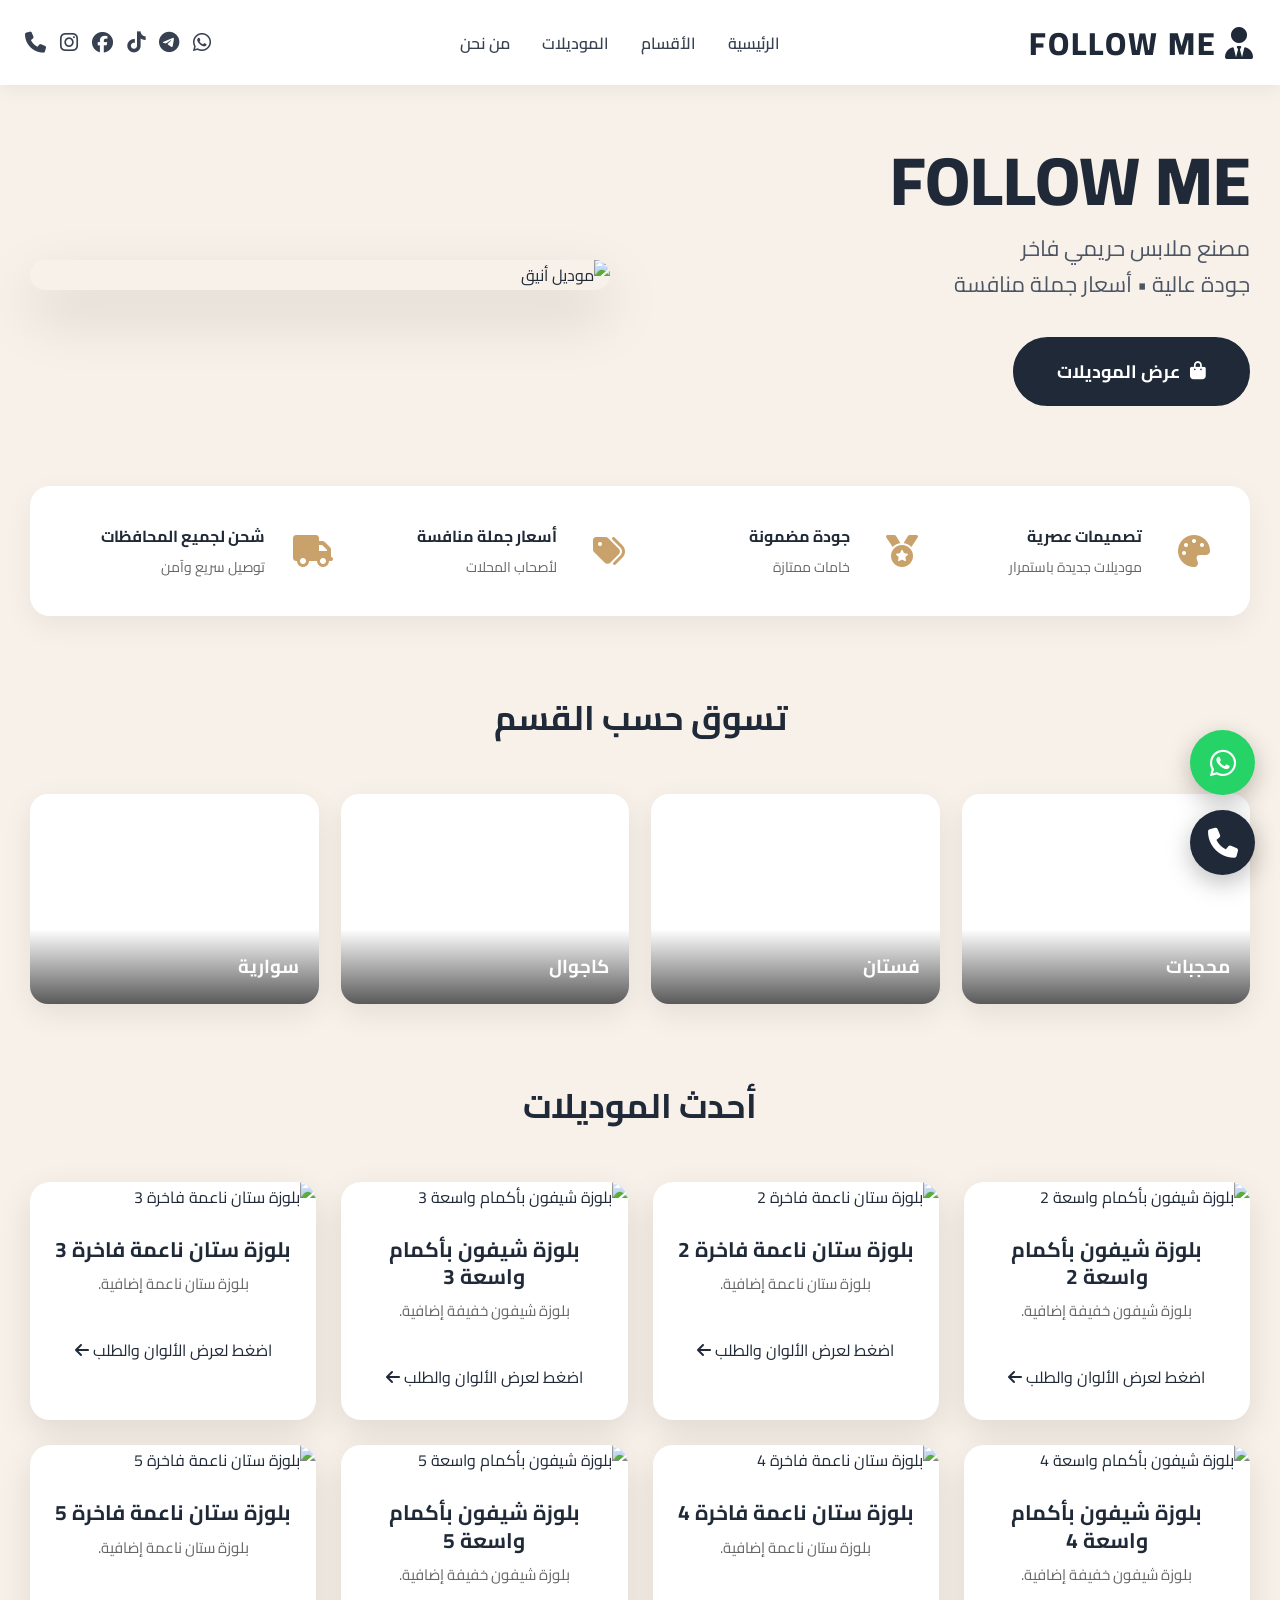
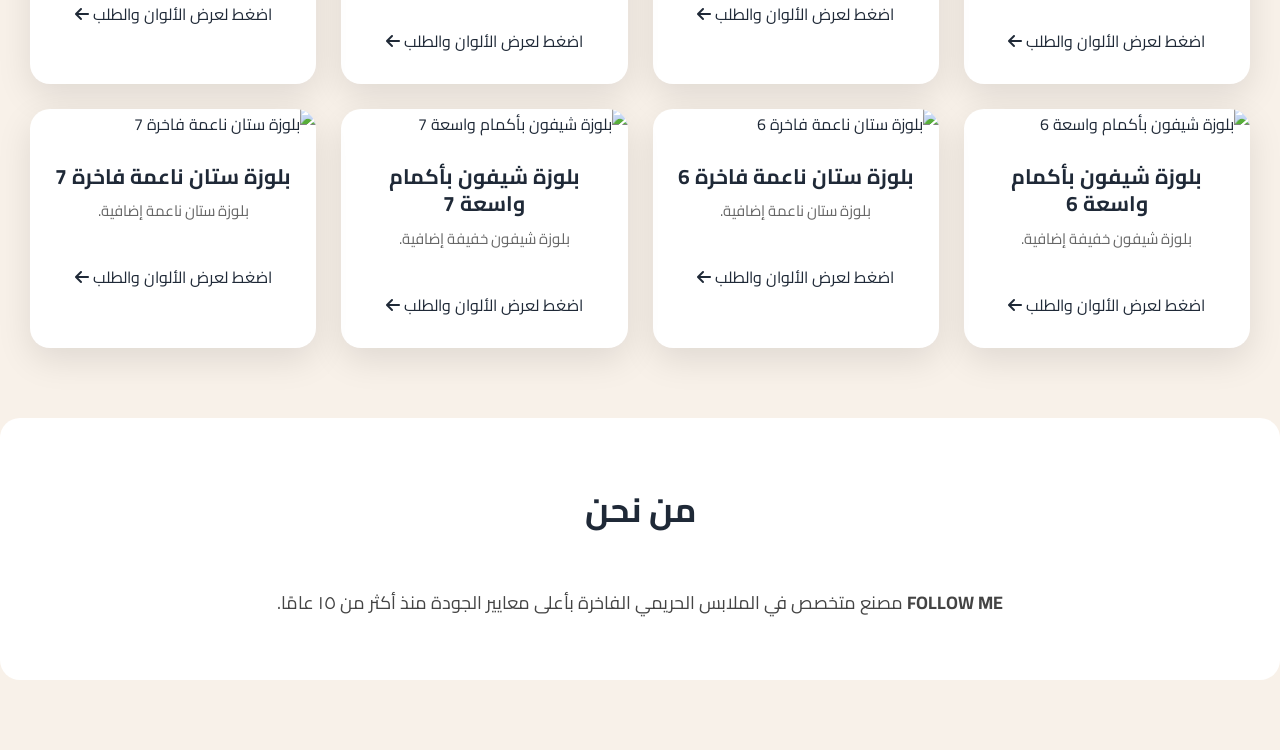
==== index.html @ 1e05077e "Add files via upload" ====
<!DOCTYPE html>
<html lang="ar" dir="rtl">
<head>
  <meta charset="UTF-8">
  <meta name="viewport" content="width=device-width, initial-scale=1.0">
  <title>FOLLOW Me | مصنع ملابس حريمي فاخر</title>
  <link rel="stylesheet" href="https://cdnjs.cloudflare.com/ajax/libs/font-awesome/6.5.0/css/all.min.css">
  <style>
    @import url('https://fonts.googleapis.com/css2?family=Cairo:wght@400;500;600;700&amp;display=swap');
    
    :root {
      --primary: #1f2937;
      --accent: #c9a26b;
      --bg: #f8f1e9;
    }
    
    * { margin:0; padding:0; box-sizing:border-box; }
    body { font-family: 'Cairo', sans-serif; background: var(--bg); color:#1f2937; }
    
    header {
      background:#fff; box-shadow:0 4px 20px rgba(0,0,0,0.06);
      position:sticky; top:0; z-index:1000;
    }
    
    .nav {
      max-width:1400px; margin:auto; padding:0 25px;
      display:flex; justify-content:space-between; align-items:center; height:85px;
    }
    
    .logo {
      font-size:32px; font-weight:800; color:var(--primary); letter-spacing:2px;
      display:flex; align-items:center; gap:8px;
    }
    
    .nav-center { display:flex; gap:32px; }
    .nav-center a { text-decoration:none; color:#374151; font-weight:600; font-size:16px; transition:0.3s; }
    .nav-center a:hover { color:var(--accent); }
    
    .header-icons {
      display:flex; gap:14px; align-items:center;
    }
    .header-icons a {
      font-size:21px; color:#374151; transition:all 0.3s ease;
    }
    .header-icons a:hover {
      color:var(--accent); transform:translateY(-3px);
    }
    
    .hamburger {
      display:none; font-size:26px; cursor:pointer; color:#374151;
    }
    
    .hero {
      background: #f8f1e9;
      padding: 60px 0;
    }
    
    .hero-container {
      max-width:1400px; margin:auto; padding:0 30px;
      display:grid; grid-template-columns:1fr 1fr; gap:60px; align-items:center;
    }
    
    .hero-text h1 { font-size:68px; font-weight:800; line-height:1.05; margin-bottom:15px; color:#1f2937; }
    .hero-text p { font-size:22px; color:#4b5563; margin-bottom:35px; line-height:1.6; }
    
    .hero-image { border-radius:24px; overflow:hidden; box-shadow:0 25px 60px rgba(0,0,0,0.15); }
    .hero-image img { width:100%; height:100%; object-fit:cover; display:block; }
    
    .btn {
      padding:16px 42px; border-radius:50px; font-size:18px; font-weight:700;
      text-decoration:none; display:inline-flex; align-items:center; gap:10px;
      transition:all 0.3s ease;
    }
    .btn-primary { background:#1f2937; color:white; border:2px solid #1f2937; }
    .btn-primary:hover { background:#111827; transform:translateY(-3px); }
    
    .section { max-width:1400px; margin:70px auto; padding:0 30px; }
    .section-title { text-align:center; font-size:34px; margin-bottom:45px; color:#1f2937; font-weight:700; }
    
    .trust-bar {
      background:white; border-radius:20px; padding:35px 40px;
      box-shadow:0 10px 30px rgba(0,0,0,0.06);
    }
    .trust-grid {
      display:grid; grid-template-columns:repeat(auto-fit, minmax(220px,1fr)); gap:30px;
    }
    .trust-item { display:flex; align-items:center; gap:18px; }
    .trust-item i { font-size:32px; color:#c9a26b; width:50px; }
    
    .categories-grid {
      display:grid; grid-template-columns:repeat(auto-fit, minmax(220px,1fr)); gap:22px;
    }
    .category-card {
      background:white; border-radius:18px; overflow:hidden;
      box-shadow:0 10px 30px rgba(0,0,0,0.08); cursor:pointer;
      transition:all 0.4s ease;
    }
    .category-card:hover { transform:translateY(-12px); }
    .category-image { height:210px; background-size:cover; background-position:center; position:relative; }
    .category-overlay { position:absolute; bottom:0; left:0; right:0; padding:20px; background:linear-gradient(transparent, rgba(0,0,0,0.65)); color:white; }
    
    .products-grid {
      display:grid; grid-template-columns:repeat(auto-fill, minmax(280px,1fr)); gap:25px;
    }
    .product-card {
      background:white; border-radius:20px; overflow:hidden;
      box-shadow:0 12px 35px rgba(0,0,0,0.1); transition:all 0.4s ease; cursor:pointer;
    }
    .product-card:hover { transform:translateY(-15px); }
    .product-card img { width:100%; height:320px; object-fit:cover; }
    
    .mobile-menu {
      display:none; position:absolute; top:85px; left:0; right:0;
      background:white; box-shadow:0 10px 30px rgba(0,0,0,0.1);
      padding:15px 0; z-index:999;
    }
    .mobile-menu a {
      display:block; padding:18px 30px; font-size:18px; color:#374151;
      border-bottom:1px solid #f1e9d9; text-decoration:none;
    }
    .mobile-menu a:last-child { border-bottom:none; }
    
    .modal { display:none; position:fixed; inset:0; background:rgba(0,0,0,0.75); z-index:2000; align-items:center; justify-content:center; padding:20px; }
    .modal-content { background:white; width:100%; max-width:1100px; border-radius:24px; padding:40px; max-height:92vh; overflow-y:auto; }
    .close { font-size:32px; cursor:pointer; float:left; color:#555; }
    
    .variants-grid { display:grid; grid-template-columns:repeat(auto-fill, minmax(240px,1fr)); gap:22px; margin-top:25px; }
    .variant-card { border:2px solid #eee; border-radius:16px; overflow:hidden; transition:0.3s; }
    .variant-card:hover { border-color:#c9a26b; }
    .variant-card img { width:100%; height:240px; object-fit:cover; }
    .variant-info { padding:18px; text-align:center; }
    
    .btn-whatsapp { background:#25d366; color:white; padding:12px 26px; border-radius:50px; display:inline-flex; align-items:center; gap:8px; text-decoration:none; font-weight:700; }
    
    .floating { position:fixed; bottom:25px; right:25px; width:65px; height:65px; border-radius:50%; display:flex; align-items:center; justify-content:center; font-size:30px; color:white; box-shadow:0 8px 25px rgba(0,0,0,0.25); z-index:1000; text-decoration:none; }
    .whatsapp-float { background:#25d366; bottom:105px; }
    .call-float { background:#1f2937; }
    
    @media (max-width: 992px) {
      .nav-center { display:none; }
      .hamburger { display:block; }
      .hero-container { grid-template-columns:1fr; text-align:center; }
      .hero-image { margin-top:40px; }
    }
    
    @media (max-width: 768px) {
      .hero-text h1 { font-size:42px; }
      .hero-text p { font-size:18px; }
      .categories-grid, .products-grid { grid-template-columns:repeat(2,1fr); }
      .product-card img { height:240px; }
    }
    
    @media (max-width: 480px) {
      .categories-grid, .products-grid { grid-template-columns:1fr; }
      .product-card img { height:280px; }
      .mobile-menu a { padding:20px 25px; font-size:19px; }
    }
  </style>
</head>
<body>

  <!-- Header -->
  <header>
    <div class="nav">
      <div class="logo">
        <i class="fas fa-user-tie"></i>
        <span>FOLLOW ME</span>
      </div>

      <div class="nav-center">
        <a href="#">الرئيسية</a>
        <a href="#categories">الأقسام</a>
        <a href="#products">الموديلات</a>
        <a href="#about">من نحن</a>
      </div>

      <!-- كل أيقونات التواصل رجعت -->
      <div class="header-icons">
        <a href="https://wa.me/201552007436" target="_blank"><i class="fab fa-whatsapp"></i></a>
        <a href="https://t.me/yourusername" target="_blank"><i class="fab fa-telegram"></i></a>
        <a href="https://www.tiktok.com/@yourusername" target="_blank"><i class="fab fa-tiktok"></i></a>
        <a href="https://www.facebook.com/yourpage" target="_blank"><i class="fab fa-facebook"></i></a>
        <a href="https://www.instagram.com/yourusername" target="_blank"><i class="fab fa-instagram"></i></a>
        <a href="tel:01552007436"><i class="fas fa-phone"></i></a>
      </div>

      <div class="hamburger" onclick="toggleMobileMenu()">
        <i class="fas fa-bars"></i>
      </div>
    </div>

    <!-- Mobile Menu -->
    <div class="mobile-menu" id="mobileMenu">
      <a href="#">الرئيسية</a>
      <a href="#categories">الأقسام</a>
      <a href="#products">الموديلات</a>
      <a href="#about">من نحن</a>
      <a href="https://wa.me/201552007436" target="_blank">تواصل واتساب</a>
    </div>
  </header>

  <!-- Hero -->
  <section class="hero">
    <div class="hero-container">
      <div class="hero-text">
        <h1>FOLLOW ME</h1>
        <p>مصنع ملابس حريمي فاخر<br>جودة عالية • أسعار جملة منافسة</p>
        <a href="#products" class="btn btn-primary">
          <i class="fas fa-shopping-bag"></i> عرض الموديلات
        </a>
      </div>
      <div class="hero-image">
        <img src="https://picsum.photos/id/1011/900/1100" alt="موديل أنيق">
      </div>
    </div>
  </section>

  <!-- Trust Bar -->
  <div class="section" style="margin-top:20px; margin-bottom:30px;">
    <div class="trust-bar">
      <div class="trust-grid">
        <div class="trust-item">
          <i class="fas fa-palette"></i>
          <div><strong>تصميمات عصرية</strong><br><span style="font-size:14px; color:#666;">موديلات جديدة باستمرار</span></div>
        </div>
        <div class="trust-item">
          <i class="fas fa-medal"></i>
          <div><strong>جودة مضمونة</strong><br><span style="font-size:14px; color:#666;">خامات ممتازة</span></div>
        </div>
        <div class="trust-item">
          <i class="fas fa-tags"></i>
          <div><strong>أسعار جملة منافسة</strong><br><span style="font-size:14px; color:#666;">لأصحاب المحلات</span></div>
        </div>
        <div class="trust-item">
          <i class="fas fa-truck"></i>
          <div><strong>شحن لجميع المحافظات</strong><br><span style="font-size:14px; color:#666;">توصيل سريع وآمن</span></div>
        </div>
      </div>
    </div>
  </div>

  <!-- Categories -->
  <section class="section" id="categories">
    <h2 class="section-title">تسوق حسب القسم</h2>
    <div class="categories-grid">
      <div class="category-card" onclick="filterByCategory('محجبات')">
        <div class="category-image" style="background-image: url('https://picsum.photos/id/1005/600/500')">
          <div class="category-overlay"><h3>محجبات</h3></div>
        </div>
      </div>
      <div class="category-card" onclick="filterByCategory('فستان')">
        <div class="category-image" style="background-image: url('https://picsum.photos/id/1011/600/500')">
          <div class="category-overlay"><h3>فستان</h3></div>
        </div>
      </div>
      <div class="category-card" onclick="filterByCategory('كاجوال')">
        <div class="category-image" style="background-image: url('https://picsum.photos/id/160/600/500')">
          <div class="category-overlay"><h3>كاجوال</h3></div>
        </div>
      </div>
      <div class="category-card" onclick="filterByCategory('سوارية')">
        <div class="category-image" style="background-image: url('https://picsum.photos/id/201/600/500')">
          <div class="category-overlay"><h3>سوارية</h3></div>
        </div>
      </div>
    </div>
  </section>

  <!-- Products -->
  <section class="section" id="products">
    <h2 class="section-title">أحدث الموديلات</h2>
    <div class="products-grid" id="products-grid"></div>
  </section>

  <!-- من نحن -->
  <section class="section" id="about" style="background:white; border-radius:20px; padding:60px 40px;">
    <h2 class="section-title">من نحن</h2>
    <div style="max-width:850px; margin:auto; text-align:center; font-size:18px; line-height:1.9; color:#444;">
      <p><strong>FOLLOW ME</strong> مصنع متخصص في الملابس الحريمي الفاخرة بأعلى معايير الجودة منذ أكثر من ١٥ عامًا.</p>
    </div>
  </section>

  <!-- Modal -->
  <div class="modal" id="productModal">
    <div class="modal-content">
      <span class="close" onclick="closeModal()">&times;</span>
      <h2 id="modalTitle" style="text-align:center; margin-bottom:25px;"></h2>
      <div class="variants-grid" id="variantsContainer"></div>
    </div>
  </div>

  <!-- Floating Buttons -->
  <a href="https://wa.me/201552007436" class="floating whatsapp-float" target="_blank"><i class="fab fa-whatsapp"></i></a>
  <a href="tel:01552007436" class="floating call-float"><i class="fas fa-phone"></i></a>

  <script>
    let products = [
      // محجبات
      { id: 1, name: "عباية محجبات كاجوال", category: "محجبات", isNew: true, image: "https://picsum.photos/id/1005/600/700", description: "عباية مريحة بقصة كاجوال أنيقة.", variants: [{colorName:"بيج", image:"https://picsum.photos/id/1005/400/500"}, {colorName:"أسود", image:"https://picsum.photos/id/201/400/500"}, {colorName:"رمادي", image:"https://picsum.photos/id/160/400/500"}] },
      { id: 2, name: "طقم محجبات قطن ناعم", category: "محجبات", isNew: false, image: "https://picsum.photos/id/1011/600/700", description: "طقم محجبات كامل من القطن المصري الفاخر.", variants: [{colorName:"أبيض", image:"https://picsum.photos/id/106/400/500"}, {colorName:"بيج", image:"https://picsum.photos/id/1005/400/500"}, {colorName:"أسود", image:"https://picsum.photos/id/201/400/500"}] },
      { id: 3, name: "عباية محجبات شتوية", category: "محجبات", isNew: true, image: "https://picsum.photos/id/201/600/700", description: "عباية شتوية فاخرة ببطانة دافئة.", variants: [{colorName:"كحلي", image:"https://picsum.photos/id/201/400/500"}, {colorName:"أسود", image:"https://picsum.photos/id/160/400/500"}] },
      { id: 18, name: "عباية محجبات قطنية ناعمة", category: "محجبات", isNew: true, image: "https://picsum.photos/id/1005/600/700", description: "عباية قطنية ناعمة ومريحة.", variants: [{colorName:"بيج", image:"https://picsum.photos/id/1005/400/500"}, {colorName:"أسود", image:"https://picsum.photos/id/201/400/500"}] },
      { id: 19, name: "طقم محجبات صيفي خفيف", category: "محجبات", isNew: false, image: "https://picsum.photos/id/1011/600/700", description: "طقم محجبات صيفي خفيف ومريح.", variants: [{colorName:"أبيض", image:"https://picsum.photos/id/106/400/500"}, {colorName:"بيج", image:"https://picsum.photos/id/1005/400/500"}] },
      { id: 20, name: "عباية محجبات كاجوال طويلة", category: "محجبات", isNew: true, image: "https://picsum.photos/id/1005/600/700", description: "عباية محجبات كاجوال طويلة مريحة.", variants: [{colorName:"بيج", image:"https://picsum.photos/id/1005/400/500"}, {colorName:"أسود", image:"https://picsum.photos/id/201/400/500"}] },
      { id: 21, name: "طقم محجبات قطن فاخر", category: "محجبات", isNew: false, image: "https://picsum.photos/id/1011/600/700", description: "طقم محجبات قطن فاخر.", variants: [{colorName:"أبيض", image:"https://picsum.photos/id/106/400/500"}, {colorName:"بيج", image:"https://picsum.photos/id/1005/400/500"}] },
      { id: 27, name: "عباية محجبات كاجوال إضافية", category: "محجبات", isNew: true, image: "https://picsum.photos/id/1005/600/700", description: "عباية محجبات كاجوال إضافية.", variants: [{colorName:"بيج", image:"https://picsum.photos/id/1005/400/500"}, {colorName:"أسود", image:"https://picsum.photos/id/201/400/500"}] },
      { id: 28, name: "طقم محجبات قطن ناعم إضافي", category: "محجبات", isNew: false, image: "https://picsum.photos/id/1011/600/700", description: "طقم محجبات قطن ناعم إضافي.", variants: [{colorName:"أبيض", image:"https://picsum.photos/id/106/400/500"}, {colorName:"بيج", image:"https://picsum.photos/id/1005/400/500"}] },
      { id: 29, name: "عباية محجبات شتوية إضافية", category: "محجبات", isNew: true, image: "https://picsum.photos/id/201/600/700", description: "عباية محجبات شتوية إضافية.", variants: [{colorName:"كحلي", image:"https://picsum.photos/id/201/400/500"}, {colorName:"أسود", image:"https://picsum.photos/id/160/400/500"}] },
      { id: 30, name: "عباية محجبات كاجوال 3", category: "محجبات", isNew: true, image: "https://picsum.photos/id/1005/600/700", description: "عباية محجبات كاجوال إضافية.", variants: [{colorName:"بيج", image:"https://picsum.photos/id/1005/400/500"}, {colorName:"أسود", image:"https://picsum.photos/id/201/400/500"}] },
      { id: 31, name: "طقم محجبات قطن ناعم 2", category: "محجبات", isNew: false, image: "https://picsum.photos/id/1011/600/700", description: "طقم محجبات قطن ناعم إضافي.", variants: [{colorName:"أبيض", image:"https://picsum.photos/id/106/400/500"}, {colorName:"بيج", image:"https://picsum.photos/id/1005/400/500"}] },
      { id: 32, name: "عباية محجبات شتوية 2", category: "محجبات", isNew: true, image: "https://picsum.photos/id/201/600/700", description: "عباية محجبات شتوية إضافية.", variants: [{colorName:"كحلي", image:"https://picsum.photos/id/201/400/500"}, {colorName:"أسود", image:"https://picsum.photos/id/160/400/500"}] },
      { id: 33, name: "عباية محجبات كاجوال 4", category: "محجبات", isNew: true, image: "https://picsum.photos/id/1005/600/700", description: "عباية محجبات كاجوال إضافية.", variants: [{colorName:"بيج", image:"https://picsum.photos/id/1005/400/500"}, {colorName:"أسود", image:"https://picsum.photos/id/201/400/500"}] },
      { id: 34, name: "طقم محجبات قطن ناعم 3", category: "محجبات", isNew: false, image: "https://picsum.photos/id/1011/600/700", description: "طقم محجبات قطن ناعم إضافي.", variants: [{colorName:"أبيض", image:"https://picsum.photos/id/106/400/500"}, {colorName:"بيج", image:"https://picsum.photos/id/1005/400/500"}] },
      // فستان
      { id: 5, name: "فستان سهرة طويل فاخر", category: "فستان", isNew: true, image: "https://picsum.photos/id/1011/600/700", description: "فستان سهرة طويل بتصميم أنيق.", variants: [{colorName:"أحمر", image:"https://picsum.photos/id/1011/400/500"}, {colorName:"أسود", image:"https://picsum.photos/id/201/400/500"}, {colorName:"ذهبي", image:"https://picsum.photos/id/160/400/500"}] },
      { id: 6, name: "فستان كاجوال قصير أنيق", category: "فستان", isNew: false, image: "https://picsum.photos/id/160/600/700", description: "فستان كاجوال قصير بقصة مريحة.", variants: [{colorName:"أزرق", image:"https://picsum.photos/id/160/400/500"}, {colorName:"وردي", image:"https://picsum.photos/id/1005/400/500"}, {colorName:"أبيض", image:"https://picsum.photos/id/106/400/500"}] },
      { id: 7, name: "فستان ماكسي بطبعات", category: "فستان", isNew: true, image: "https://picsum.photos/id/1005/600/700", description: "فستان ماكسي طويل بطبعات أنيقة.", variants: [{colorName:"بيج", image:"https://picsum.photos/id/1005/400/500"}, {colorName:"أخضر", image:"https://picsum.photos/id/201/400/500"}] },
      { id: 22, name: "فستان سهرة قصير أنيق", category: "فستان", isNew: true, image: "https://picsum.photos/id/1011/600/700", description: "فستان سهرة قصير بتصميم راقي.", variants: [{colorName:"أحمر", image:"https://picsum.photos/id/1011/400/500"}, {colorName:"أسود", image:"https://picsum.photos/id/201/400/500"}] },
      { id: 23, name: "فستان كاجوال ماكسي", category: "فستان", isNew: false, image: "https://picsum.photos/id/160/600/700", description: "فستان كاجوال ماكسي مريح.", variants: [{colorName:"أزرق", image:"https://picsum.photos/id/160/400/500"}, {colorName:"وردي", image:"https://picsum.photos/id/1005/400/500"}] },
      { id: 35, name: "فستان سهرة طويل فاخر 2", category: "فستان", isNew: true, image: "https://picsum.photos/id/1011/600/700", description: "فستان سهرة طويل فاخر إضافي.", variants: [{colorName:"أحمر", image:"https://picsum.photos/id/1011/400/500"}, {colorName:"أسود", image:"https://picsum.photos/id/201/400/500"}] },
      { id: 36, name: "فستان كاجوال قصير أنيق 2", category: "فستان", isNew: false, image: "https://picsum.photos/id/160/600/700", description: "فستان كاجوال قصير إضافي.", variants: [{colorName:"أزرق", image:"https://picsum.photos/id/160/400/500"}, {colorName:"وردي", image:"https://picsum.photos/id/1005/400/500"}] },
      { id: 37, name: "فستان ماكسي بطبعات 2", category: "فستان", isNew: true, image: "https://picsum.photos/id/1005/600/700", description: "فستان ماكسي بطبعات إضافي.", variants: [{colorName:"بيج", image:"https://picsum.photos/id/1005/400/500"}, {colorName:"أخضر", image:"https://picsum.photos/id/201/400/500"}] },
      { id: 38, name: "فستان سهرة قصير أنيق 2", category: "فستان", isNew: true, image: "https://picsum.photos/id/1011/600/700", description: "فستان سهرة قصير إضافي.", variants: [{colorName:"أحمر", image:"https://picsum.photos/id/1011/400/500"}, {colorName:"أسود", image:"https://picsum.photos/id/201/400/500"}] },
      { id: 39, name: "فستان كاجوال ماكسي 2", category: "فستان", isNew: false, image: "https://picsum.photos/id/160/600/700", description: "فستان كاجوال ماكسي إضافي.", variants: [{colorName:"أزرق", image:"https://picsum.photos/id/160/400/500"}, {colorName:"وردي", image:"https://picsum.photos/id/1005/400/500"}] },
      { id: 40, name: "فستان سهرة طويل فاخر 3", category: "فستان", isNew: true, image: "https://picsum.photos/id/1011/600/700", description: "فستان سهرة طويل فاخر إضافي.", variants: [{colorName:"أحمر", image:"https://picsum.photos/id/1011/400/500"}, {colorName:"أسود", image:"https://picsum.photos/id/201/400/500"}] },
      { id: 41, name: "فستان كاجوال قصير أنيق 3", category: "فستان", isNew: false, image: "https://picsum.photos/id/160/600/700", description: "فستان كاجوال قصير إضافي.", variants: [{colorName:"أزرق", image:"https://picsum.photos/id/160/400/500"}, {colorName:"وردي", image:"https://picsum.photos/id/1005/400/500"}] },
      { id: 42, name: "فستان ماكسي بطبعات 3", category: "فستان", isNew: true, image: "https://picsum.photos/id/1005/600/700", description: "فستان ماكسي بطبعات إضافي.", variants: [{colorName:"بيج", image:"https://picsum.photos/id/1005/400/500"}, {colorName:"أخضر", image:"https://picsum.photos/id/201/400/500"}] },
      { id: 43, name: "فستان سهرة قصير أنيق 3", category: "فستان", isNew: true, image: "https://picsum.photos/id/1011/600/700", description: "فستان سهرة قصير إضافي.", variants: [{colorName:"أحمر", image:"https://picsum.photos/id/1011/400/500"}, {colorName:"أسود", image:"https://picsum.photos/id/201/400/500"}] },
      { id: 44, name: "فستان كاجوال ماكسي 3", category: "فستان", isNew: false, image: "https://picsum.photos/id/160/600/700", description: "فستان كاجوال ماكسي إضافي.", variants: [{colorName:"أزرق", image:"https://picsum.photos/id/160/400/500"}, {colorName:"وردي", image:"https://picsum.photos/id/1005/400/500"}] },
      // كاجوال
      { id: 9, name: "طقم كاجوال قطن يومي", category: "كاجوال", isNew: true, image: "https://picsum.photos/id/1005/600/700", description: "طقم كاجوال مريح من القطن.", variants: [{colorName:"رمادي", image:"https://picsum.photos/id/160/400/500"}, {colorName:"أسود", image:"https://picsum.photos/id/201/400/500"}, {colorName:"بيج", image:"https://picsum.photos/id/1005/400/500"}] },
      { id: 10, name: "بلوزة كاجوال + بنطلون واسع", category: "كاجوال", isNew: false, image: "https://picsum.photos/id/1011/600/700", description: "طقم كاجوال أنيق.", variants: [{colorName:"أبيض", image:"https://picsum.photos/id/106/400/500"}, {colorName:"بيج", image:"https://picsum.photos/id/1005/400/500"}] },
      { id: 11, name: "طقم رياضي كاجوال فاخر", category: "كاجوال", isNew: true, image: "https://picsum.photos/id/160/600/700", description: "طقم رياضي كاجوال بتصميم عصري.", variants: [{colorName:"أسود", image:"https://picsum.photos/id/201/400/500"}, {colorName:"رمادي", image:"https://picsum.photos/id/160/400/500"}] },
      { id: 24, name: "طقم كاجوال قطن يومي 2", category: "كاجوال", isNew: true, image: "https://picsum.photos/id/1005/600/700", description: "طقم كاجوال مريح إضافي.", variants: [{colorName:"رمادي", image:"https://picsum.photos/id/160/400/500"}, {colorName:"بيج", image:"https://picsum.photos/id/1005/400/500"}] },
      { id: 45, name: "طقم كاجوال قطن يومي 3", category: "كاجوال", isNew: true, image: "https://picsum.photos/id/1005/600/700", description: "طقم كاجوال مريح إضافي.", variants: [{colorName:"رمادي", image:"https://picsum.photos/id/160/400/500"}, {colorName:"أسود", image:"https://picsum.photos/id/201/400/500"}] },
      { id: 46, name: "بلوزة كاجوال + بنطلون واسع 2", category: "كاجوال", isNew: false, image: "https://picsum.photos/id/1011/600/700", description: "طقم كاجوال أنيق إضافي.", variants: [{colorName:"أبيض", image:"https://picsum.photos/id/106/400/500"}, {colorName:"بيج", image:"https://picsum.photos/id/1005/400/500"}] },
      { id: 47, name: "طقم رياضي كاجوال فاخر 2", category: "كاجوال", isNew: true, image: "https://picsum.photos/id/160/600/700", description: "طقم رياضي كاجوال إضافي.", variants: [{colorName:"أسود", image:"https://picsum.photos/id/201/400/500"}, {colorName:"رمادي", image:"https://picsum.photos/id/160/400/500"}] },
      { id: 48, name: "طقم كاجوال قطن يومي 4", category: "كاجوال", isNew: true, image: "https://picsum.photos/id/1005/600/700", description: "طقم كاجوال مريح إضافي.", variants: [{colorName:"رمادي", image:"https://picsum.photos/id/160/400/500"}, {colorName:"بيج", image:"https://picsum.photos/id/1005/400/500"}] },
      { id: 49, name: "بلوزة كاجوال + بنطلون واسع 3", category: "كاجوال", isNew: false, image: "https://picsum.photos/id/1011/600/700", description: "طقم كاجوال أنيق إضافي.", variants: [{colorName:"أبيض", image:"https://picsum.photos/id/106/400/500"}, {colorName:"بيج", image:"https://picsum.photos/id/1005/400/500"}] },
      { id: 50, name: "طقم رياضي كاجوال فاخر 3", category: "كاجوال", isNew: true, image: "https://picsum.photos/id/160/600/700", description: "طقم رياضي كاجوال إضافي.", variants: [{colorName:"أسود", image:"https://picsum.photos/id/201/400/500"}, {colorName:"رمادي", image:"https://picsum.photos/id/160/400/500"}] },
      { id: 51, name: "طقم كاجوال قطن يومي 5", category: "كاجوال", isNew: true, image: "https://picsum.photos/id/1005/600/700", description: "طقم كاجوال مريح إضافي.", variants: [{colorName:"رمادي", image:"https://picsum.photos/id/160/400/500"}, {colorName:"أسود", image:"https://picsum.photos/id/201/400/500"}] },
      { id: 52, name: "بلوزة كاجوال + بنطلون واسع 4", category: "كاجوال", isNew: false, image: "https://picsum.photos/id/1011/600/700", description: "طقم كاجوال أنيق إضافي.", variants: [{colorName:"أبيض", image:"https://picsum.photos/id/106/400/500"}, {colorName:"بيج", image:"https://picsum.photos/id/1005/400/500"}] },
      { id: 53, name: "طقم رياضي كاجوال فاخر 4", category: "كاجوال", isNew: true, image: "https://picsum.photos/id/160/600/700", description: "طقم رياضي كاجوال إضافي.", variants: [{colorName:"أسود", image:"https://picsum.photos/id/201/400/500"}, {colorName:"رمادي", image:"https://picsum.photos/id/160/400/500"}] },
      { id: 54, name: "طقم كاجوال قطن يومي 6", category: "كاجوال", isNew: true, image: "https://picsum.photos/id/1005/600/700", description: "طقم كاجوال مريح إضافي.", variants: [{colorName:"رمادي", image:"https://picsum.photos/id/160/400/500"}, {colorName:"بيج", image:"https://picsum.photos/id/1005/400/500"}] },
      { id: 55, name: "بلوزة كاجوال + بنطلون واسع 5", category: "كاجوال", isNew: false, image: "https://picsum.photos/id/1011/600/700", description: "طقم كاجوال أنيق إضافي.", variants: [{colorName:"أبيض", image:"https://picsum.photos/id/106/400/500"}, {colorName:"بيج", image:"https://picsum.photos/id/1005/400/500"}] },
      // سوارية
      { id: 13, name: "طقم سوارية فاخر مطرز", category: "سوارية", isNew: true, image: "https://picsum.photos/id/201/600/700", description: "طقم سوارية فاخر بتطريز يدوي.", variants: [{colorName:"ذهبي", image:"https://picsum.photos/id/201/400/500"}, {colorName:"أسود", image:"https://picsum.photos/id/160/400/500"}, {colorName:"بيج", image:"https://picsum.photos/id/1005/400/500"}] },
      { id: 14, name: "عباية سوارية بتطريز", category: "سوارية", isNew: false, image: "https://picsum.photos/id/106/600/700", description: "عباية سوارية فاخرة بتطريز ذهبي.", variants: [{colorName:"أسود", image:"https://picsum.photos/id/201/400/500"}, {colorName:"ذهبي", image:"https://picsum.photos/id/160/400/500"}] },
      { id: 25, name: "طقم سوارية فاخر إضافي", category: "سوارية", isNew: true, image: "https://picsum.photos/id/201/600/700", description: "طقم سوارية فاخر إضافي.", variants: [{colorName:"ذهبي", image:"https://picsum.photos/id/201/400/500"}, {colorName:"أسود", image:"https://picsum.photos/id/160/400/500"}] },
      { id: 56, name: "طقم سوارية فاخر مطرز 2", category: "سوارية", isNew: true, image: "https://picsum.photos/id/201/600/700", description: "طقم سوارية فاخر إضافي.", variants: [{colorName:"ذهبي", image:"https://picsum.photos/id/201/400/500"}, {colorName:"أسود", image:"https://picsum.photos/id/160/400/500"}] },
      { id: 57, name: "عباية سوارية بتطريز 2", category: "سوارية", isNew: false, image: "https://picsum.photos/id/106/600/700", description: "عباية سوارية فاخرة إضافية.", variants: [{colorName:"أسود", image:"https://picsum.photos/id/201/400/500"}, {colorName:"ذهبي", image:"https://picsum.photos/id/160/400/500"}] },
      { id: 58, name: "طقم سوارية فاخر مطرز 3", category: "سوارية", isNew: true, image: "https://picsum.photos/id/201/600/700", description: "طقم سوارية فاخر إضافي.", variants: [{colorName:"ذهبي", image:"https://picsum.photos/id/201/400/500"}, {colorName:"أسود", image:"https://picsum.photos/id/160/400/500"}] },
      { id: 59, name: "عباية سوارية بتطريز 3", category: "سوارية", isNew: false, image: "https://picsum.photos/id/106/600/700", description: "عباية سوارية فاخرة إضافية.", variants: [{colorName:"أسود", image:"https://picsum.photos/id/201/400/500"}, {colorName:"ذهبي", image:"https://picsum.photos/id/160/400/500"}] },
      { id: 60, name: "طقم سوارية فاخر مطرز 4", category: "سوارية", isNew: true, image: "https://picsum.photos/id/201/600/700", description: "طقم سوارية فاخر إضافي.", variants: [{colorName:"ذهبي", image:"https://picsum.photos/id/201/400/500"}, {colorName:"أسود", image:"https://picsum.photos/id/160/400/500"}] },
      { id: 61, name: "عباية سوارية بتطريز 4", category: "سوارية", isNew: false, image: "https://picsum.photos/id/106/600/700", description: "عباية سوارية فاخرة إضافية.", variants: [{colorName:"أسود", image:"https://picsum.photos/id/201/400/500"}, {colorName:"ذهبي", image:"https://picsum.photos/id/160/400/500"}] },
      { id: 62, name: "طقم سوارية فاخر مطرز 5", category: "سوارية", isNew: true, image: "https://picsum.photos/id/201/600/700", description: "طقم سوارية فاخر إضافي.", variants: [{colorName:"ذهبي", image:"https://picsum.photos/id/201/400/500"}, {colorName:"أسود", image:"https://picsum.photos/id/160/400/500"}] },
      { id: 63, name: "عباية سوارية بتطريز 5", category: "سوارية", isNew: false, image: "https://picsum.photos/id/106/600/700", description: "عباية سوارية فاخرة إضافية.", variants: [{colorName:"أسود", image:"https://picsum.photos/id/201/400/500"}, {colorName:"ذهبي", image:"https://picsum.photos/id/160/400/500"}] },
      { id: 64, name: "طقم سوارية فاخر مطرز 6", category: "سوارية", isNew: true, image: "https://picsum.photos/id/201/600/700", description: "طقم سوارية فاخر إضافي.", variants: [{colorName:"ذهبي", image:"https://picsum.photos/id/201/400/500"}, {colorName:"أسود", image:"https://picsum.photos/id/160/400/500"}] },
      { id: 65, name: "عباية سوارية بتطريز 6", category: "سوارية", isNew: false, image: "https://picsum.photos/id/106/600/700", description: "عباية سوارية فاخرة إضافية.", variants: [{colorName:"أسود", image:"https://picsum.photos/id/201/400/500"}, {colorName:"ذهبي", image:"https://picsum.photos/id/160/400/500"}] },
      { id: 66, name: "طقم سوارية فاخر مطرز 7", category: "سوارية", isNew: true, image: "https://picsum.photos/id/201/600/700", description: "طقم سوارية فاخر إضافي.", variants: [{colorName:"ذهبي", image:"https://picsum.photos/id/201/400/500"}, {colorName:"أسود", image:"https://picsum.photos/id/160/400/500"}] },
      { id: 67, name: "عباية سوارية بتطريز 7", category: "سوارية", isNew: false, image: "https://picsum.photos/id/106/600/700", description: "عباية سوارية فاخرة إضافية.", variants: [{colorName:"أسود", image:"https://picsum.photos/id/201/400/500"}, {colorName:"ذهبي", image:"https://picsum.photos/id/160/400/500"}] },
      // بلوزات
      { id: 16, name: "بلوزة ستان ناعمة فاخرة", category: "بلوزات", isNew: true, image: "https://picsum.photos/id/106/600/700", description: "بلوزة ستان ناعمة بملمس فاخر.", variants: [{colorName:"أبيض", image:"https://picsum.photos/id/106/400/500"}, {colorName:"وردي", image:"https://picsum.photos/id/1005/400/500"}, {colorName:"أسود", image:"https://picsum.photos/id/201/400/500"}] },
      { id: 17, name: "بلوزة شيفون بأكمام واسعة", category: "بلوزات", isNew: false, image: "https://picsum.photos/id/1005/600/700", description: "بلوزة شيفون خفيفة بأكمام واسعة.", variants: [{colorName:"أبيض", image:"https://picsum.photos/id/106/400/500"}, {colorName:"بيج", image:"https://picsum.photos/id/1005/400/500"}] },
      { id: 26, name: "بلوزة ستان فاخرة إضافية", category: "بلوزات", isNew: true, image: "https://picsum.photos/id/106/600/700", description: "بلوزة ستان فاخرة إضافية.", variants: [{colorName:"أبيض", image:"https://picsum.photos/id/106/400/500"}, {colorName:"أسود", image:"https://picsum.photos/id/201/400/500"}] },
      { id: 68, name: "بلوزة شيفون بأكمام واسعة 2", category: "بلوزات", isNew: false, image: "https://picsum.photos/id/1005/600/700", description: "بلوزة شيفون خفيفة إضافية.", variants: [{colorName:"أبيض", image:"https://picsum.photos/id/106/400/500"}, {colorName:"بيج", image:"https://picsum.photos/id/1005/400/500"}] },
      { id: 69, name: "بلوزة ستان ناعمة فاخرة 2", category: "بلوزات", isNew: true, image: "https://picsum.photos/id/106/600/700", description: "بلوزة ستان ناعمة إضافية.", variants: [{colorName:"أبيض", image:"https://picsum.photos/id/106/400/500"}, {colorName:"وردي", image:"https://picsum.photos/id/1005/400/500"}] },
      { id: 70, name: "بلوزة شيفون بأكمام واسعة 3", category: "بلوزات", isNew: false, image: "https://picsum.photos/id/1005/600/700", description: "بلوزة شيفون خفيفة إضافية.", variants: [{colorName:"أبيض", image:"https://picsum.photos/id/106/400/500"}, {colorName:"بيج", image:"https://picsum.photos/id/1005/400/500"}] },
      { id: 71, name: "بلوزة ستان ناعمة فاخرة 3", category: "بلوزات", isNew: true, image: "https://picsum.photos/id/106/600/700", description: "بلوزة ستان ناعمة إضافية.", variants: [{colorName:"أبيض", image:"https://picsum.photos/id/106/400/500"}, {colorName:"أسود", image:"https://picsum.photos/id/201/400/500"}] },
      { id: 72, name: "بلوزة شيفون بأكمام واسعة 4", category: "بلوزات", isNew: false, image: "https://picsum.photos/id/1005/600/700", description: "بلوزة شيفون خفيفة إضافية.", variants: [{colorName:"أبيض", image:"https://picsum.photos/id/106/400/500"}, {colorName:"بيج", image:"https://picsum.photos/id/1005/400/500"}] },
      { id: 73, name: "بلوزة ستان ناعمة فاخرة 4", category: "بلوزات", isNew: true, image: "https://picsum.photos/id/106/600/700", description: "بلوزة ستان ناعمة إضافية.", variants: [{colorName:"أبيض", image:"https://picsum.photos/id/106/400/500"}, {colorName:"وردي", image:"https://picsum.photos/id/1005/400/500"}] },
      { id: 74, name: "بلوزة شيفون بأكمام واسعة 5", category: "بلوزات", isNew: false, image: "https://picsum.photos/id/1005/600/700", description: "بلوزة شيفون خفيفة إضافية.", variants: [{colorName:"أبيض", image:"https://picsum.photos/id/106/400/500"}, {colorName:"بيج", image:"https://picsum.photos/id/1005/400/500"}] },
      { id: 75, name: "بلوزة ستان ناعمة فاخرة 5", category: "بلوزات", isNew: true, image: "https://picsum.photos/id/106/600/700", description: "بلوزة ستان ناعمة إضافية.", variants: [{colorName:"أبيض", image:"https://picsum.photos/id/106/400/500"}, {colorName:"أسود", image:"https://picsum.photos/id/201/400/500"}] },
      { id: 76, name: "بلوزة شيفون بأكمام واسعة 6", category: "بلوزات", isNew: false, image: "https://picsum.photos/id/1005/600/700", description: "بلوزة شيفون خفيفة إضافية.", variants: [{colorName:"أبيض", image:"https://picsum.photos/id/106/400/500"}, {colorName:"بيج", image:"https://picsum.photos/id/1005/400/500"}] },
      { id: 77, name: "بلوزة ستان ناعمة فاخرة 6", category: "بلوزات", isNew: true, image: "https://picsum.photos/id/106/600/700", description: "بلوزة ستان ناعمة إضافية.", variants: [{colorName:"أبيض", image:"https://picsum.photos/id/106/400/500"}, {colorName:"وردي", image:"https://picsum.photos/id/1005/400/500"}] },
      { id: 78, name: "بلوزة شيفون بأكمام واسعة 7", category: "بلوزات", isNew: false, image: "https://picsum.photos/id/1005/600/700", description: "بلوزة شيفون خفيفة إضافية.", variants: [{colorName:"أبيض", image:"https://picsum.photos/id/106/400/500"}, {colorName:"بيج", image:"https://picsum.photos/id/1005/400/500"}] },
      { id: 79, name: "بلوزة ستان ناعمة فاخرة 7", category: "بلوزات", isNew: true, image: "https://picsum.photos/id/106/600/700", description: "بلوزة ستان ناعمة إضافية.", variants: [{colorName:"أبيض", image:"https://picsum.photos/id/106/400/500"}, {colorName:"أسود", image:"https://picsum.photos/id/201/400/500"}] }
    ];

    let currentProduct = null;

    function renderProducts(filteredProducts = null, showAll = false) {
      const container = document.getElementById('products-grid');
      container.innerHTML = '';
      let toShow;
      if (filteredProducts) {
        toShow = filteredProducts;
      } else if (showAll) {
        toShow = products;
      } else {
        toShow = products.slice(-12);
      }
      toShow.forEach(product => {
        const card = document.createElement('div');
        card.className = 'product-card';
        card.innerHTML = `
          <img src="${product.image}" alt="${product.name}">
          <div style="padding:24px 24px 28px; text-align:center;">
            <h3 style="margin-bottom:10px; font-size:21px; line-height:1.3;">${product.name}</h3>
            <p style="color:#666; font-size:15px; margin-bottom:14px; min-height:48px; line-height:1.5;">${product.description}</p>
            <div class="click-hint">
              <span>اضغط لعرض الألوان والطلب</span>
              <i class="fas fa-arrow-left"></i>
            </div>
          </div>
        `;
        card.onclick = () => showProductModal(product);
        container.appendChild(card);
      });
    }

    function showAllProducts() {
      renderProducts(null, true);
      document.getElementById('products').scrollIntoView({ behavior: 'smooth' });
    }

    function filterByCategory(category) {
      let filtered;
      if (category === 'جميع') {
        filtered = products;
      } else {
        filtered = products.filter(p => p.category === category);
      }
      renderProducts(filtered);
      document.getElementById('products').scrollIntoView({ behavior: 'smooth' });
    }

    function showProductModal(product) {
      currentProduct = product;
      const modalTitle = document.getElementById('modalTitle');
      modalTitle.innerHTML = `${product.name}`;
      
      const container = document.getElementById('variantsContainer');
      container.innerHTML = `
        <div style="grid-column:1/-1; text-align:center; margin-bottom:20px; max-width:820px; margin-left:auto; margin-right:auto;">
          <p style="font-size:17px; color:#555; line-height:1.7; margin-bottom:20px;">${product.description}</p>
        </div>
      `;
      
      product.variants.forEach(variant => {
        const div = document.createElement('div');
        div.className = 'variant-card';
        div.innerHTML = `
          <img src="${variant.image}" alt="${variant.colorName}">
          <div class="variant-info">
            <h4>${variant.colorName}</h4>
            <a href="https://wa.me/201552007436?text=${encodeURIComponent('أريد ' + product.name + ' لون ' + variant.colorName)}" 
               target="_blank" class="btn-whatsapp">
              <i class="fab fa-whatsapp"></i> واتساب
            </a>
          </div>
        `;
        container.appendChild(div);
      });
      
      document.getElementById('productModal').style.display = 'flex';
    }

    function closeModal() {
      document.getElementById('productModal').style.display = 'none';
      currentProduct = null;
    }

    function searchFromHeader() {
      const searchTerm = document.getElementById('headerSearch').value.toLowerCase().trim();
      if (!searchTerm) {
        renderProducts();
        return;
      }
      const filtered = products.filter(product =>
        product.name.toLowerCase().includes(searchTerm) ||
        (product.description && product.description.toLowerCase().includes(searchTerm)) ||
        product.category.toLowerCase().includes(searchTerm)
      );
      renderProducts(filtered);
      document.getElementById('products').scrollIntoView({ behavior: 'smooth' });
    }

    function toggleMobileMenu() {
      const menu = document.getElementById('mobileMenu');
      menu.style.display = (menu.style.display === 'block') ? 'none' : 'block';
    }

    window.onload = () => {
      renderProducts();
    };

    window.onclick = function(e) {
      if (e.target.id === 'productModal') {
        document.getElementById('productModal').style.display = 'none';
      }
    }
  </script>
</body>
</html>
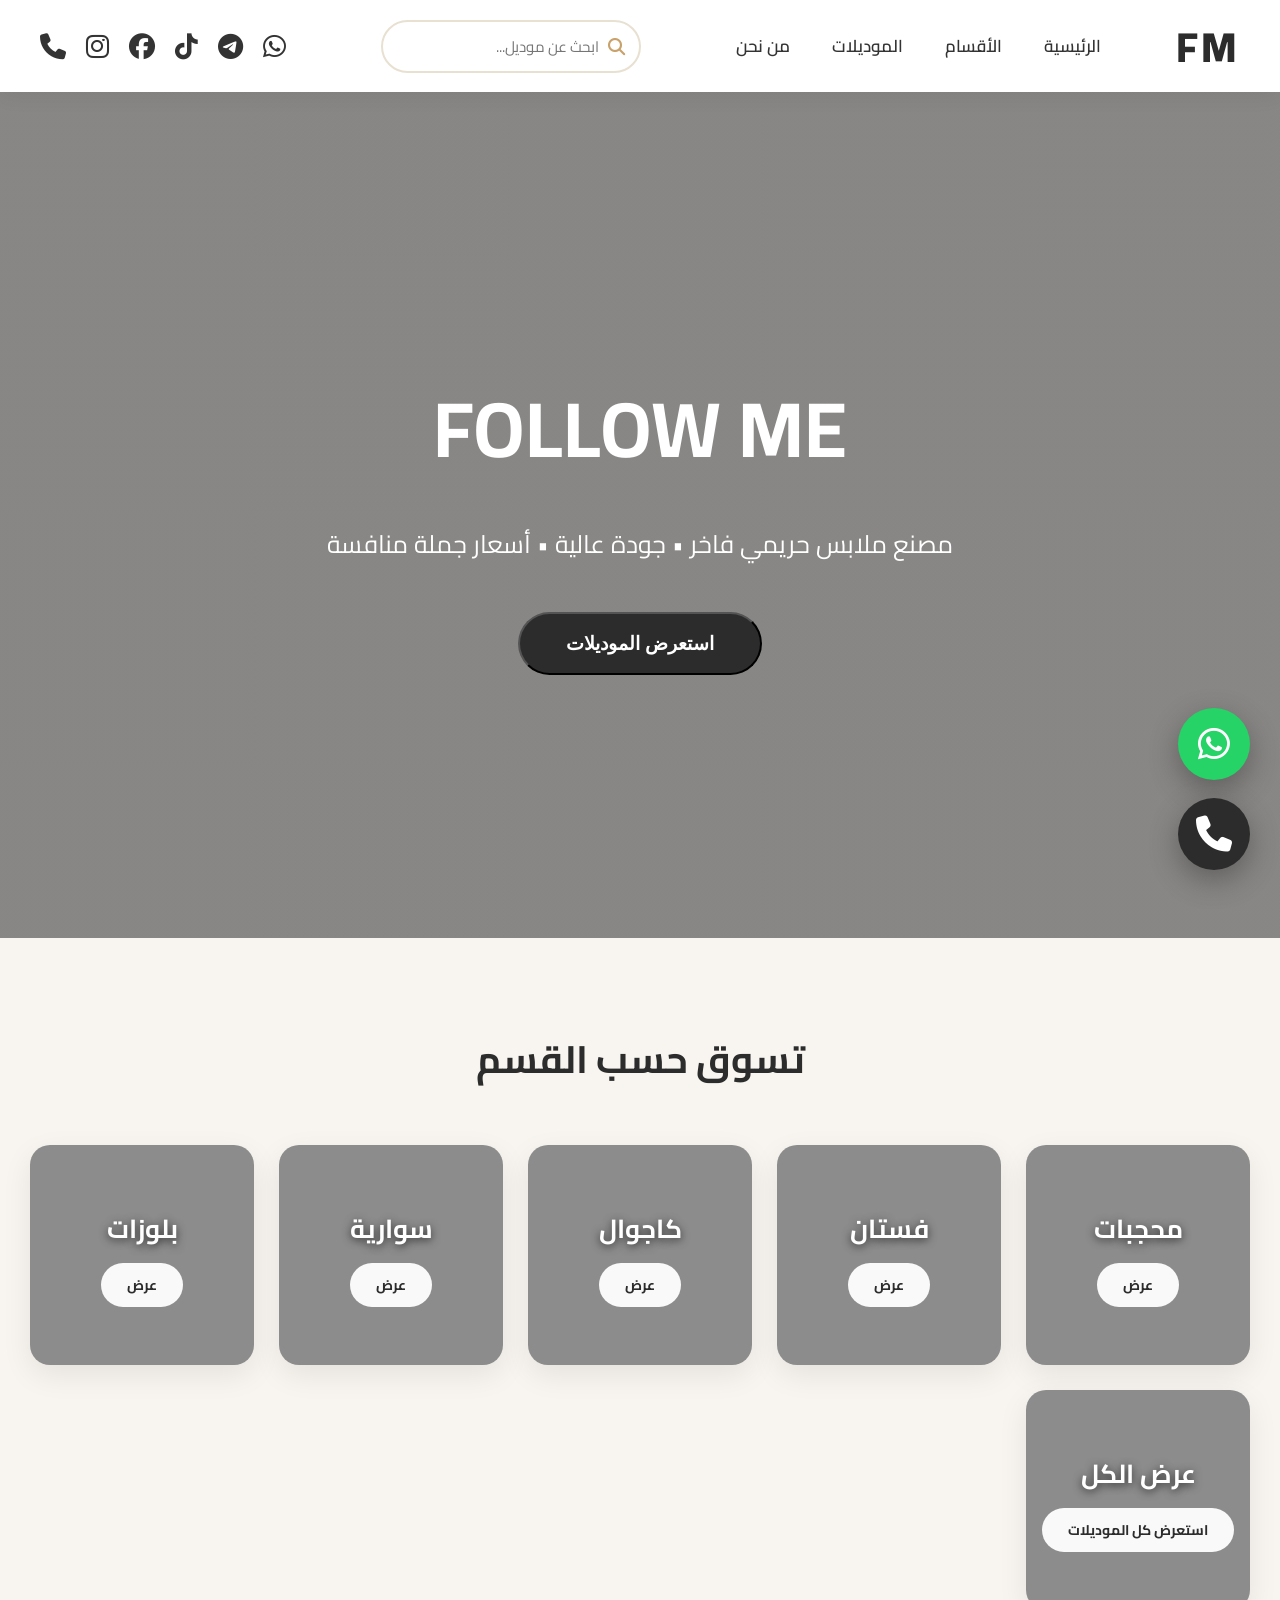
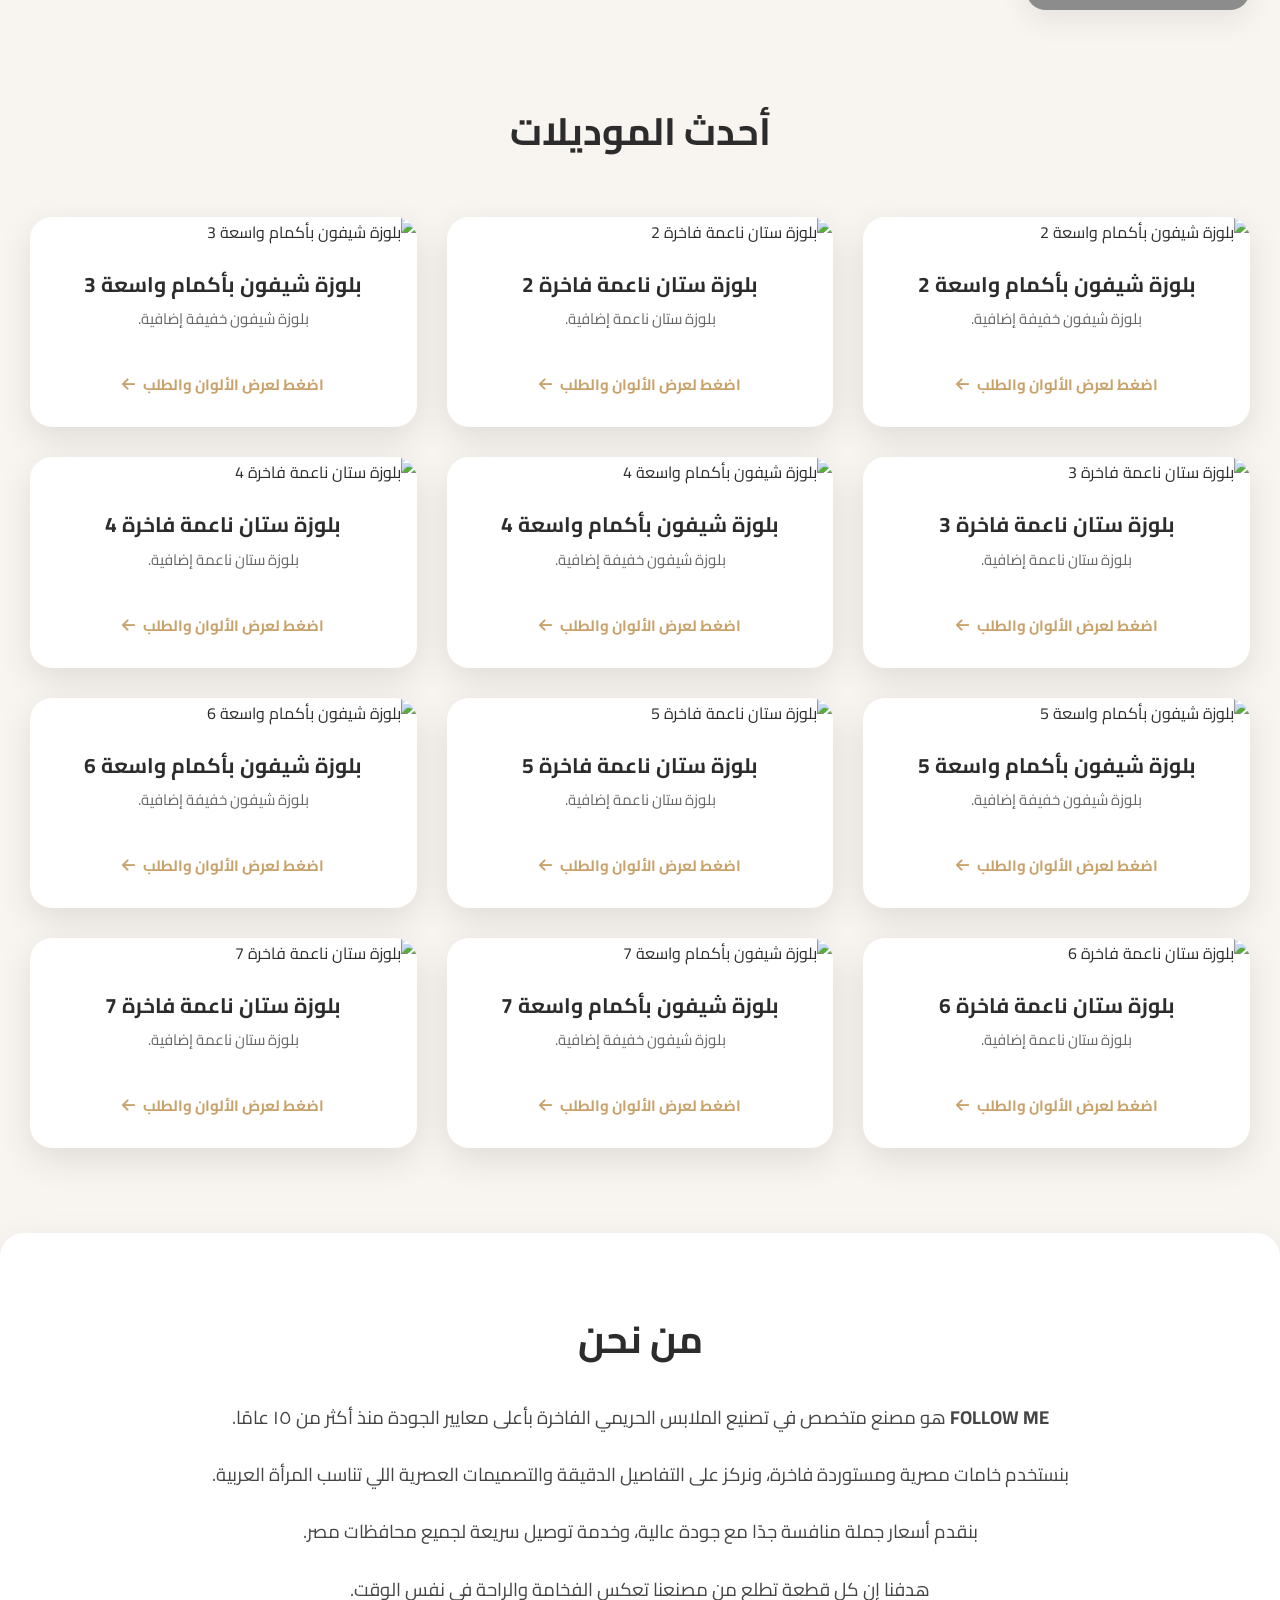
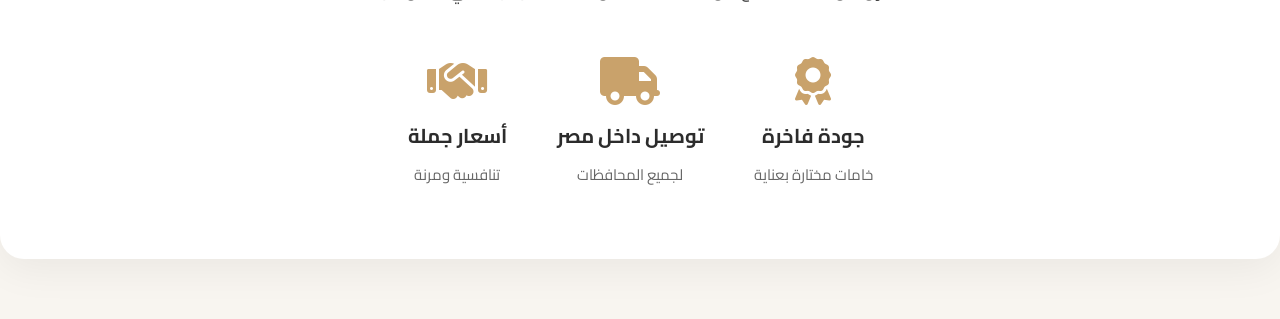
==== commit 2eae8aa7: "Add files via upload" ====
--- a/index.html
+++ b/index.html
@@ -9,13 +9,13 @@
     @import url('https://fonts.googleapis.com/css2?family=Cairo:wght@400;500;600;700&amp;display=swap');
     
     :root {
-      --primary: #1f2937;
+      --primary: #2c2c2c;
       --accent: #c9a26b;
-      --bg: #f8f1e9;
+      --bg: #f8f5f0;
     }
     
     * { margin:0; padding:0; box-sizing:border-box; }
-    body { font-family: 'Cairo', sans-serif; background: var(--bg); color:#1f2937; }
+    body { font-family: 'Cairo', sans-serif; background: var(--bg); color:#2c2c2c; }
     
     header {
       background:#fff; box-shadow:0 4px 20px rgba(0,0,0,0.06);
@@ -23,158 +23,368 @@
     }
     
     .nav {
-      max-width:1400px; margin:auto; padding:0 25px;
-      display:flex; justify-content:space-between; align-items:center; height:85px;
-    }
-    
-    .logo {
-      font-size:32px; font-weight:800; color:var(--primary); letter-spacing:2px;
-      display:flex; align-items:center; gap:8px;
-    }
-    
-    .nav-center { display:flex; gap:32px; }
-    .nav-center a { text-decoration:none; color:#374151; font-weight:600; font-size:16px; transition:0.3s; }
+      max-width:1400px; margin:auto; padding:0 40px;
+      display:flex; justify-content:space-between; align-items:center; height:92px;
+    }
+    
+    .logo { font-size:42px; font-weight:800; color:var(--primary); letter-spacing:3px; }
+    
+    .nav-center { display:flex; gap:42px; }
+    .nav-center a { text-decoration:none; color:#333; font-weight:600; font-size:17px; transition:0.3s; }
     .nav-center a:hover { color:var(--accent); }
     
-    .header-icons {
-      display:flex; gap:14px; align-items:center;
-    }
-    .header-icons a {
-      font-size:21px; color:#374151; transition:all 0.3s ease;
-    }
-    .header-icons a:hover {
-      color:var(--accent); transform:translateY(-3px);
-    }
-    
-    .hamburger {
-      display:none; font-size:26px; cursor:pointer; color:#374151;
-    }
+    .header-icons { display:flex; gap:20px; align-items:center; }
+    .header-icons a { font-size:26px; color:#333; transition:all 0.3s ease; }
+    .header-icons a:hover { color:var(--accent); transform:translateY(-3px); }
     
     .hero {
-      background: #f8f1e9;
-      padding: 60px 0;
-    }
-    
-    .hero-container {
-      max-width:1400px; margin:auto; padding:0 30px;
-      display:grid; grid-template-columns:1fr 1fr; gap:60px; align-items:center;
-    }
-    
-    .hero-text h1 { font-size:68px; font-weight:800; line-height:1.05; margin-bottom:15px; color:#1f2937; }
-    .hero-text p { font-size:22px; color:#4b5563; margin-bottom:35px; line-height:1.6; }
-    
-    .hero-image { border-radius:24px; overflow:hidden; box-shadow:0 25px 60px rgba(0,0,0,0.15); }
-    .hero-image img { width:100%; height:100%; object-fit:cover; display:block; }
+      height:94vh;
+      background: linear-gradient(rgba(44,44,44,0.55), rgba(44,44,44,0.55)),
+                  url('https://picsum.photos/id/1011/2000/1200') center/cover;
+      display:flex; align-items:center; color:white;
+    }
+    
+    .hero-content { max-width:1400px; margin:auto; padding:0 50px; text-align:center; }
+    .hero h1 { font-size:78px; margin-bottom:18px; font-weight:700; }
+    .hero p { font-size:25px; max-width:720px; margin:0 auto 45px; }
     
     .btn {
-      padding:16px 42px; border-radius:50px; font-size:18px; font-weight:700;
-      text-decoration:none; display:inline-flex; align-items:center; gap:10px;
-      transition:all 0.3s ease;
-    }
-    .btn-primary { background:#1f2937; color:white; border:2px solid #1f2937; }
-    .btn-primary:hover { background:#111827; transform:translateY(-3px); }
-    
-    .section { max-width:1400px; margin:70px auto; padding:0 30px; }
-    .section-title { text-align:center; font-size:34px; margin-bottom:45px; color:#1f2937; font-weight:700; }
-    
-    .trust-bar {
-      background:white; border-radius:20px; padding:35px 40px;
-      box-shadow:0 10px 30px rgba(0,0,0,0.06);
-    }
-    .trust-grid {
-      display:grid; grid-template-columns:repeat(auto-fit, minmax(220px,1fr)); gap:30px;
-    }
-    .trust-item { display:flex; align-items:center; gap:18px; }
-    .trust-item i { font-size:32px; color:#c9a26b; width:50px; }
-    
+      padding:18px 46px; border-radius:50px; font-size:19px; font-weight:700;
+      text-decoration:none; display:inline-block; transition:all 0.4s ease;
+      position: relative;
+      overflow: hidden;
+    }
+    
+    .btn-primary { background:var(--primary); color:white; }
+    
+    /* === أنيميشن الـ Spin حوالين الزرار === */
+    .btn-primary::before {
+      content: '';
+      position: absolute;
+      top: -50%;
+      left: -50%;
+      width: 200%;
+      height: 200%;
+      background: conic-gradient(
+        transparent 0deg,
+        var(--accent) 90deg,
+        transparent 180deg,
+        var(--accent) 270deg,
+        transparent 360deg
+      );
+      animation: spin-border 2s linear infinite;
+      opacity: 0;
+      z-index: -1;
+    }
+    
+    .btn-primary:hover::before {
+      opacity: 0.6;
+    }
+    
+    @keyframes spin-border {
+      0% { transform: rotate(0deg); }
+      100% { transform: rotate(360deg); }
+    }
+    
+    .btn-primary:hover {
+      background: #3a3a3a;
+      transform: translateY(-4px);
+      box-shadow: 0 10px 30px rgba(201, 162, 107, 0.3);
+    }
+    
+    .section { max-width:1400px; margin:85px auto; padding:0 30px; }
+    .section-title { text-align:center; font-size:38px; margin-bottom:50px; color:var(--primary); font-weight:700; }
+
     .categories-grid {
-      display:grid; grid-template-columns:repeat(auto-fit, minmax(220px,1fr)); gap:22px;
-    }
+      display: grid;
+      grid-template-columns: repeat(auto-fit, minmax(210px, 1fr));
+      gap: 25px;
+    }
+    
     .category-card {
-      background:white; border-radius:18px; overflow:hidden;
-      box-shadow:0 10px 30px rgba(0,0,0,0.08); cursor:pointer;
-      transition:all 0.4s ease;
-    }
-    .category-card:hover { transform:translateY(-12px); }
-    .category-image { height:210px; background-size:cover; background-position:center; position:relative; }
-    .category-overlay { position:absolute; bottom:0; left:0; right:0; padding:20px; background:linear-gradient(transparent, rgba(0,0,0,0.65)); color:white; }
+      background: white;
+      border-radius: 20px;
+      overflow: hidden;
+      box-shadow: 0 10px 30px rgba(0,0,0,0.08);
+      cursor: pointer;
+      transition: all 0.4s ease;
+    }
+    .category-card:hover {
+      transform: translateY(-15px);
+      box-shadow: 0 25px 50px rgba(0,0,0,0.12);
+    }
+    
+    .category-image {
+      height: 220px;
+      background-size: cover;
+      background-position: center;
+      position: relative;
+      display: flex;
+      align-items: center;
+      justify-content: center;
+    }
+    
+    .category-overlay {
+      text-align: center;
+      color: white;
+      z-index: 2;
+    }
+    .category-overlay h3 {
+      font-size: 26px;
+      margin-bottom: 10px;
+      text-shadow: 0 2px 8px rgba(0,0,0,0.7);
+    }
+    
+    .view-btn {
+      display: inline-block;
+      background: rgba(255,255,255,0.95);
+      color: #2c2c2c;
+      padding: 9px 26px;
+      border-radius: 30px;
+      font-size: 14px;
+      font-weight: 700;
+      transition: all 0.3s ease;
+    }
     
     .products-grid {
-      display:grid; grid-template-columns:repeat(auto-fill, minmax(280px,1fr)); gap:25px;
-    }
+      display:grid; grid-template-columns:repeat(auto-fill,minmax(300px,1fr)); gap:30px;
+    }
+    
     .product-card {
-      background:white; border-radius:20px; overflow:hidden;
+      background:white; border-radius:22px; overflow:hidden;
       box-shadow:0 12px 35px rgba(0,0,0,0.1); transition:all 0.4s ease; cursor:pointer;
     }
-    .product-card:hover { transform:translateY(-15px); }
-    .product-card img { width:100%; height:320px; object-fit:cover; }
-    
-    .mobile-menu {
-      display:none; position:absolute; top:85px; left:0; right:0;
-      background:white; box-shadow:0 10px 30px rgba(0,0,0,0.1);
-      padding:15px 0; z-index:999;
-    }
-    .mobile-menu a {
-      display:block; padding:18px 30px; font-size:18px; color:#374151;
-      border-bottom:1px solid #f1e9d9; text-decoration:none;
-    }
-    .mobile-menu a:last-child { border-bottom:none; }
-    
-    .modal { display:none; position:fixed; inset:0; background:rgba(0,0,0,0.75); z-index:2000; align-items:center; justify-content:center; padding:20px; }
-    .modal-content { background:white; width:100%; max-width:1100px; border-radius:24px; padding:40px; max-height:92vh; overflow-y:auto; }
-    .close { font-size:32px; cursor:pointer; float:left; color:#555; }
-    
-    .variants-grid { display:grid; grid-template-columns:repeat(auto-fill, minmax(240px,1fr)); gap:22px; margin-top:25px; }
-    .variant-card { border:2px solid #eee; border-radius:16px; overflow:hidden; transition:0.3s; }
-    .variant-card:hover { border-color:#c9a26b; }
-    .variant-card img { width:100%; height:240px; object-fit:cover; }
-    .variant-info { padding:18px; text-align:center; }
-    
-    .btn-whatsapp { background:#25d366; color:white; padding:12px 26px; border-radius:50px; display:inline-flex; align-items:center; gap:8px; text-decoration:none; font-weight:700; }
-    
-    .floating { position:fixed; bottom:25px; right:25px; width:65px; height:65px; border-radius:50%; display:flex; align-items:center; justify-content:center; font-size:30px; color:white; box-shadow:0 8px 25px rgba(0,0,0,0.25); z-index:1000; text-decoration:none; }
-    .whatsapp-float { background:#25d366; bottom:105px; }
-    .call-float { background:#1f2937; }
-    
-    @media (max-width: 992px) {
-      .nav-center { display:none; }
-      .hamburger { display:block; }
-      .hero-container { grid-template-columns:1fr; text-align:center; }
-      .hero-image { margin-top:40px; }
-    }
-    
-    @media (max-width: 768px) {
-      .hero-text h1 { font-size:42px; }
-      .hero-text p { font-size:18px; }
-      .categories-grid, .products-grid { grid-template-columns:repeat(2,1fr); }
-      .product-card img { height:240px; }
-    }
-    
-    @media (max-width: 480px) {
-      .categories-grid, .products-grid { grid-template-columns:1fr; }
-      .product-card img { height:280px; }
-      .mobile-menu a { padding:20px 25px; font-size:19px; }
+    .product-card:hover { transform:translateY(-18px); box-shadow:0 30px 60px rgba(0,0,0,0.15); }
+    .product-card img { width:100%; height:390px; object-fit:cover; }
+    
+    .modal {
+      display:none; position:fixed; inset:0; background:rgba(0,0,0,0.8);
+      z-index:2000; justify-content:center; align-items:center; padding:20px;
+    }
+    .modal-content {
+      background:white; width:100%; max-width:1180px; border-radius:26px;
+      padding:48px; position:relative; max-height:92vh; overflow-y:auto;
+    }
+    .close { position:absolute; top:24px; left:28px; font-size:34px; cursor:pointer; color:#555; }
+    
+    .variants-grid {
+      display:grid; grid-template-columns:repeat(auto-fill,minmax(245px,1fr)); gap:28px; margin-top:32px;
+    }
+    
+    .variant-card {
+      border:2px solid #eee; border-radius:18px; overflow:hidden; transition:all 0.3s ease;
+    }
+    .variant-card:hover { border-color:var(--accent); transform:scale(1.02); }
+    .variant-card img { width:100%; height:280px; object-fit:cover; }
+    
+    .variant-info { padding:20px; text-align:center; }
+    .variant-info h4 { margin-bottom:16px; font-size:21px; color:var(--primary); }
+    
+    .btn-whatsapp {
+      background:#25d366; color:white; padding:13px 28px; border-radius:50px;
+      display:inline-flex; align-items:center; gap:9px; text-decoration:none;
+      font-weight:700; transition:0.3s;
+    }
+    .btn-whatsapp:hover { background:#1ebe5d; transform:scale(1.05); }
+    
+    .floating {
+      position:fixed; bottom:30px; right:30px; width:72px; height:72px;
+      border-radius:50%; display:flex; align-items:center; justify-content:center;
+      font-size:36px; color:white; box-shadow:0 10px 30px rgba(0,0,0,0.3);
+      z-index:1000; text-decoration:none; transition:transform 0.3s ease;
+    }
+    .floating:hover { transform:scale(1.15); }
+    
+    .whatsapp-float { background:#25d366; bottom:120px; animation:pulse-whatsapp 2s infinite; }
+    @keyframes pulse-whatsapp {
+      0% { box-shadow:0 0 0 0 rgba(37,211,102,0.7); }
+      70% { box-shadow:0 0 0 24px rgba(37,211,102,0); }
+      100% { box-shadow:0 0 0 0 rgba(37,211,102,0); }
+    }
+    
+    .call-float { background:var(--primary); animation:pulse-call 2.5s infinite; }
+    @keyframes pulse-call {
+      0% { box-shadow:0 0 0 0 rgba(44,44,44,0.6); }
+      70% { box-shadow:0 0 0 22px rgba(44,44,44,0); }
+      100% { box-shadow:0 0 0 0 rgba(44,44,44,0); }
+    }
+    
+    .nav-search {
+      position: relative;
+      width: 260px;
+      margin: 0 20px;
+    }
+    .nav-search input {
+      width: 100%;
+      padding: 10px 40px 10px 18px;
+      border: 2px solid #e8e0d1;
+      border-radius: 50px;
+      font-size: 15px;
+      font-family: 'Cairo', sans-serif;
+      outline: none;
+      transition: all 0.3s ease;
+      background: #fff;
+    }
+    .nav-search input:focus {
+      border-color: var(--accent);
+      box-shadow: 0 0 0 4px rgba(201, 162, 107, 0.1);
+    }
+    .nav-search i {
+      position: absolute;
+      right: 16px;
+      top: 50%;
+      transform: translateY(-50%);
+      color: #c9a26b;
+      font-size: 17px;
+      pointer-events: none;
+    }
+    
+    .click-hint {
+      margin-top: 12px;
+      color: #c9a26b;
+      font-weight: 700;
+      font-size: 15px;
+      display: flex;
+      align-items: center;
+      justify-content: center;
+      gap: 8px;
+    }
+
+    /* ==================== RESPONSIVE ==================== */
+    
+  @media (max-width:768px){
+
+.nav{
+display:flex;
+flex-direction:column;
+height:auto;
+padding:10px;
+gap:12px;
+}
+
+.logo{
+font-size:34px;
+text-align:center;
+width:100%;
+}
+
+.nav-center{
+display:flex;
+justify-content:center;
+flex-wrap:wrap;
+gap:15px;
+width:100%;
+}
+
+.nav-center a{
+font-size:14px;
+}
+
+.nav-search{
+width:100%;
+margin:0;
+order:2;
+}
+
+.nav-search input{
+height:42px;
+font-size:14px;
+}
+
+.header-icons{
+width:100%;
+justify-content:center;
+gap:12px;
+order:3;
+}
+
+.header-icons a{
+font-size:20px;
+}
+
+.hero{
+height:60vh;
+}
+
+.hero h1{
+font-size:42px;
+}
+
+.hero p{
+font-size:16px;
+padding:0 15px;
+}
+
+.categories-grid{
+grid-template-columns:repeat(2,1fr);
+gap:12px;
+}
+
+.category-image{
+height:160px;
+}
+
+.category-overlay h3{
+font-size:20px;
+}
+
+.products-grid{
+grid-template-columns:1fr;
+gap:20px;
+}
+
+.product-card img{
+height:320px;
+}
+
+.floating{
+width:58px;
+height:58px;
+font-size:26px;
+right:15px;
+}
+
+.whatsapp-float{
+bottom:85px;
+}
+
+.call-float{
+bottom:15px;
+}
+}
+    
+    /* أنيميشن عامة */
+    .category-card, .product-card {
+      animation: fadeInUp 0.6s ease forwards;
+    }
+    
+    @keyframes fadeInUp {
+      from {
+        opacity: 0;
+        transform: translateY(30px);
+      }
+      to {
+        opacity: 1;
+        transform: translateY(0);
+      }
     }
   </style>
 </head>
 <body>
-
   <!-- Header -->
   <header>
     <div class="nav">
-      <div class="logo">
-        <i class="fas fa-user-tie"></i>
-        <span>FOLLOW ME</span>
-      </div>
-
+      <div class="logo">FM</div>
       <div class="nav-center">
         <a href="#">الرئيسية</a>
         <a href="#categories">الأقسام</a>
         <a href="#products">الموديلات</a>
         <a href="#about">من نحن</a>
       </div>
-
-      <!-- كل أيقونات التواصل رجعت -->
+      <div class="nav-search">
+        <input type="text" id="headerSearch" placeholder="ابحث عن موديل..." onkeyup="searchFromHeader()">
+        <i class="fas fa-search"></i>
+      </div>
       <div class="header-icons">
         <a href="https://wa.me/201552007436" target="_blank"><i class="fab fa-whatsapp"></i></a>
         <a href="https://t.me/yourusername" target="_blank"><i class="fab fa-telegram"></i></a>
@@ -183,84 +393,62 @@
         <a href="https://www.instagram.com/yourusername" target="_blank"><i class="fab fa-instagram"></i></a>
         <a href="tel:01552007436"><i class="fas fa-phone"></i></a>
       </div>
-
-      <div class="hamburger" onclick="toggleMobileMenu()">
-        <i class="fas fa-bars"></i>
-      </div>
-    </div>
-
-    <!-- Mobile Menu -->
-    <div class="mobile-menu" id="mobileMenu">
-      <a href="#">الرئيسية</a>
-      <a href="#categories">الأقسام</a>
-      <a href="#products">الموديلات</a>
-      <a href="#about">من نحن</a>
-      <a href="https://wa.me/201552007436" target="_blank">تواصل واتساب</a>
     </div>
   </header>
 
   <!-- Hero -->
   <section class="hero">
-    <div class="hero-container">
-      <div class="hero-text">
-        <h1>FOLLOW ME</h1>
-        <p>مصنع ملابس حريمي فاخر<br>جودة عالية • أسعار جملة منافسة</p>
-        <a href="#products" class="btn btn-primary">
-          <i class="fas fa-shopping-bag"></i> عرض الموديلات
-        </a>
-      </div>
-      <div class="hero-image">
-        <img src="https://picsum.photos/id/1011/900/1100" alt="موديل أنيق">
-      </div>
+    <div class="hero-content">
+      <h1>FOLLOW ME</h1>
+      <p>مصنع ملابس حريمي فاخر • جودة عالية • أسعار جملة منافسة</p>
+      <button onclick="showAllProducts()" class="btn btn-primary">استعرض الموديلات</button>
     </div>
   </section>
-
-  <!-- Trust Bar -->
-  <div class="section" style="margin-top:20px; margin-bottom:30px;">
-    <div class="trust-bar">
-      <div class="trust-grid">
-        <div class="trust-item">
-          <i class="fas fa-palette"></i>
-          <div><strong>تصميمات عصرية</strong><br><span style="font-size:14px; color:#666;">موديلات جديدة باستمرار</span></div>
-        </div>
-        <div class="trust-item">
-          <i class="fas fa-medal"></i>
-          <div><strong>جودة مضمونة</strong><br><span style="font-size:14px; color:#666;">خامات ممتازة</span></div>
-        </div>
-        <div class="trust-item">
-          <i class="fas fa-tags"></i>
-          <div><strong>أسعار جملة منافسة</strong><br><span style="font-size:14px; color:#666;">لأصحاب المحلات</span></div>
-        </div>
-        <div class="trust-item">
-          <i class="fas fa-truck"></i>
-          <div><strong>شحن لجميع المحافظات</strong><br><span style="font-size:14px; color:#666;">توصيل سريع وآمن</span></div>
-        </div>
-      </div>
-    </div>
-  </div>
 
   <!-- Categories -->
   <section class="section" id="categories">
     <h2 class="section-title">تسوق حسب القسم</h2>
     <div class="categories-grid">
-      <div class="category-card" onclick="filterByCategory('محجبات')">
-        <div class="category-image" style="background-image: url('https://picsum.photos/id/1005/600/500')">
-          <div class="category-overlay"><h3>محجبات</h3></div>
+      <div class="category-card category-image" onclick="filterByCategory('محجبات')"
+           style="background-image: linear-gradient(rgba(0,0,0,0.45), rgba(0,0,0,0.45)), url('https://picsum.photos/id/1005/600/400');">
+        <div class="category-overlay">
+          <h3>محجبات</h3>
+          <span class="view-btn">عرض</span>
         </div>
       </div>
-      <div class="category-card" onclick="filterByCategory('فستان')">
-        <div class="category-image" style="background-image: url('https://picsum.photos/id/1011/600/500')">
-          <div class="category-overlay"><h3>فستان</h3></div>
+      <div class="category-card category-image" onclick="filterByCategory('فستان')"
+           style="background-image: linear-gradient(rgba(0,0,0,0.45), rgba(0,0,0,0.45)), url('https://picsum.photos/id/1011/600/400');">
+        <div class="category-overlay">
+          <h3>فستان</h3>
+          <span class="view-btn">عرض</span>
         </div>
       </div>
-      <div class="category-card" onclick="filterByCategory('كاجوال')">
-        <div class="category-image" style="background-image: url('https://picsum.photos/id/160/600/500')">
-          <div class="category-overlay"><h3>كاجوال</h3></div>
+      <div class="category-card category-image" onclick="filterByCategory('كاجوال')"
+           style="background-image: linear-gradient(rgba(0,0,0,0.45), rgba(0,0,0,0.45)), url('https://picsum.photos/id/160/600/400');">
+        <div class="category-overlay">
+          <h3>كاجوال</h3>
+          <span class="view-btn">عرض</span>
         </div>
       </div>
-      <div class="category-card" onclick="filterByCategory('سوارية')">
-        <div class="category-image" style="background-image: url('https://picsum.photos/id/201/600/500')">
-          <div class="category-overlay"><h3>سوارية</h3></div>
+      <div class="category-card category-image" onclick="filterByCategory('سوارية')"
+           style="background-image: linear-gradient(rgba(0,0,0,0.45), rgba(0,0,0,0.45)), url('https://picsum.photos/id/201/600/400');">
+        <div class="category-overlay">
+          <h3>سوارية</h3>
+          <span class="view-btn">عرض</span>
+        </div>
+      </div>
+      <div class="category-card category-image" onclick="filterByCategory('بلوزات')"
+           style="background-image: linear-gradient(rgba(0,0,0,0.45), rgba(0,0,0,0.45)), url('https://picsum.photos/id/106/600/400');">
+        <div class="category-overlay">
+          <h3>بلوزات</h3>
+          <span class="view-btn">عرض</span>
+        </div>
+      </div>
+      <div class="category-card category-image" onclick="filterByCategory('جميع')"
+           style="background-image: linear-gradient(rgba(0,0,0,0.45), rgba(0,0,0,0.45)), url('https://picsum.photos/id/1005/600/400');">
+        <div class="category-overlay">
+          <h3>عرض الكل</h3>
+          <span class="view-btn">استعرض كل الموديلات</span>
         </div>
       </div>
     </div>
@@ -273,10 +461,39 @@
   </section>
 
   <!-- من نحن -->
-  <section class="section" id="about" style="background:white; border-radius:20px; padding:60px 40px;">
-    <h2 class="section-title">من نحن</h2>
-    <div style="max-width:850px; margin:auto; text-align:center; font-size:18px; line-height:1.9; color:#444;">
-      <p><strong>FOLLOW ME</strong> مصنع متخصص في الملابس الحريمي الفاخرة بأعلى معايير الجودة منذ أكثر من ١٥ عامًا.</p>
+  <section class="section" id="about" style="background:white; border-radius:24px; padding:70px 50px; margin:60px auto; box-shadow:0 10px 40px rgba(0,0,0,0.06);">
+    <h2 class="section-title" style="margin-bottom:25px;">من نحن</h2>
+    <div style="max-width:920px; margin:auto; text-align:center; line-height:1.9; font-size:18.5px; color:#444;">
+      <p style="margin-bottom:22px;">
+        <strong>FOLLOW ME</strong> هو مصنع متخصص في تصنيع الملابس الحريمي الفاخرة بأعلى معايير الجودة منذ أكثر من ١٥ عامًا.
+      </p>
+      <p style="margin-bottom:22px;">
+        بنستخدم خامات مصرية ومستوردة فاخرة، ونركز على التفاصيل الدقيقة والتصميمات العصرية اللي تناسب المرأة العربية.
+      </p>
+      <p style="margin-bottom:22px;">
+        بنقدم أسعار جملة منافسة جدًا مع جودة عالية، وخدمة توصيل سريعة لجميع محافظات مصر.
+      </p>
+      <p>
+        هدفنا إن كل قطعة تطلع من مصنعنا تعكس الفخامة والراحة في نفس الوقت.
+      </p>
+    </div>
+   
+    <div style="display:flex; justify-content:center; gap:50px; margin-top:50px; flex-wrap:wrap;">
+      <div style="text-align:center;">
+        <i class="fas fa-award fa-3x" style="color:#c9a26b; margin-bottom:12px;"></i>
+        <h4 style="font-size:20px; margin-bottom:6px;">جودة فاخرة</h4>
+        <p style="color:#666; font-size:15px;">خامات مختارة بعناية</p>
+      </div>
+      <div style="text-align:center;">
+        <i class="fas fa-truck fa-3x" style="color:#c9a26b; margin-bottom:12px;"></i>
+        <h4 style="font-size:20px; margin-bottom:6px;">توصيل داخل مصر</h4>
+        <p style="color:#666; font-size:15px;">لجميع المحافظات</p>
+      </div>
+      <div style="text-align:center;">
+        <i class="fas fa-handshake fa-3x" style="color:#c9a26b; margin-bottom:12px;"></i>
+        <h4 style="font-size:20px; margin-bottom:6px;">أسعار جملة</h4>
+        <p style="color:#666; font-size:15px;">تنافسية ومرنة</p>
+      </div>
     </div>
   </section>
 
@@ -284,7 +501,7 @@
   <div class="modal" id="productModal">
     <div class="modal-content">
       <span class="close" onclick="closeModal()">&times;</span>
-      <h2 id="modalTitle" style="text-align:center; margin-bottom:25px;"></h2>
+      <h2 id="modalTitle" style="text-align:center; margin-bottom:32px; font-size:30px;"></h2>
       <div class="variants-grid" id="variantsContainer"></div>
     </div>
   </div>
@@ -295,7 +512,7 @@
 
   <script>
     let products = [
-      // محجبات
+      // محجبات (15 موديل)
       { id: 1, name: "عباية محجبات كاجوال", category: "محجبات", isNew: true, image: "https://picsum.photos/id/1005/600/700", description: "عباية مريحة بقصة كاجوال أنيقة.", variants: [{colorName:"بيج", image:"https://picsum.photos/id/1005/400/500"}, {colorName:"أسود", image:"https://picsum.photos/id/201/400/500"}, {colorName:"رمادي", image:"https://picsum.photos/id/160/400/500"}] },
       { id: 2, name: "طقم محجبات قطن ناعم", category: "محجبات", isNew: false, image: "https://picsum.photos/id/1011/600/700", description: "طقم محجبات كامل من القطن المصري الفاخر.", variants: [{colorName:"أبيض", image:"https://picsum.photos/id/106/400/500"}, {colorName:"بيج", image:"https://picsum.photos/id/1005/400/500"}, {colorName:"أسود", image:"https://picsum.photos/id/201/400/500"}] },
       { id: 3, name: "عباية محجبات شتوية", category: "محجبات", isNew: true, image: "https://picsum.photos/id/201/600/700", description: "عباية شتوية فاخرة ببطانة دافئة.", variants: [{colorName:"كحلي", image:"https://picsum.photos/id/201/400/500"}, {colorName:"أسود", image:"https://picsum.photos/id/160/400/500"}] },
@@ -311,7 +528,8 @@
       { id: 32, name: "عباية محجبات شتوية 2", category: "محجبات", isNew: true, image: "https://picsum.photos/id/201/600/700", description: "عباية محجبات شتوية إضافية.", variants: [{colorName:"كحلي", image:"https://picsum.photos/id/201/400/500"}, {colorName:"أسود", image:"https://picsum.photos/id/160/400/500"}] },
       { id: 33, name: "عباية محجبات كاجوال 4", category: "محجبات", isNew: true, image: "https://picsum.photos/id/1005/600/700", description: "عباية محجبات كاجوال إضافية.", variants: [{colorName:"بيج", image:"https://picsum.photos/id/1005/400/500"}, {colorName:"أسود", image:"https://picsum.photos/id/201/400/500"}] },
       { id: 34, name: "طقم محجبات قطن ناعم 3", category: "محجبات", isNew: false, image: "https://picsum.photos/id/1011/600/700", description: "طقم محجبات قطن ناعم إضافي.", variants: [{colorName:"أبيض", image:"https://picsum.photos/id/106/400/500"}, {colorName:"بيج", image:"https://picsum.photos/id/1005/400/500"}] },
-      // فستان
+
+      // فستان (15 موديل)
       { id: 5, name: "فستان سهرة طويل فاخر", category: "فستان", isNew: true, image: "https://picsum.photos/id/1011/600/700", description: "فستان سهرة طويل بتصميم أنيق.", variants: [{colorName:"أحمر", image:"https://picsum.photos/id/1011/400/500"}, {colorName:"أسود", image:"https://picsum.photos/id/201/400/500"}, {colorName:"ذهبي", image:"https://picsum.photos/id/160/400/500"}] },
       { id: 6, name: "فستان كاجوال قصير أنيق", category: "فستان", isNew: false, image: "https://picsum.photos/id/160/600/700", description: "فستان كاجوال قصير بقصة مريحة.", variants: [{colorName:"أزرق", image:"https://picsum.photos/id/160/400/500"}, {colorName:"وردي", image:"https://picsum.photos/id/1005/400/500"}, {colorName:"أبيض", image:"https://picsum.photos/id/106/400/500"}] },
       { id: 7, name: "فستان ماكسي بطبعات", category: "فستان", isNew: true, image: "https://picsum.photos/id/1005/600/700", description: "فستان ماكسي طويل بطبعات أنيقة.", variants: [{colorName:"بيج", image:"https://picsum.photos/id/1005/400/500"}, {colorName:"أخضر", image:"https://picsum.photos/id/201/400/500"}] },
@@ -327,7 +545,8 @@
       { id: 42, name: "فستان ماكسي بطبعات 3", category: "فستان", isNew: true, image: "https://picsum.photos/id/1005/600/700", description: "فستان ماكسي بطبعات إضافي.", variants: [{colorName:"بيج", image:"https://picsum.photos/id/1005/400/500"}, {colorName:"أخضر", image:"https://picsum.photos/id/201/400/500"}] },
       { id: 43, name: "فستان سهرة قصير أنيق 3", category: "فستان", isNew: true, image: "https://picsum.photos/id/1011/600/700", description: "فستان سهرة قصير إضافي.", variants: [{colorName:"أحمر", image:"https://picsum.photos/id/1011/400/500"}, {colorName:"أسود", image:"https://picsum.photos/id/201/400/500"}] },
       { id: 44, name: "فستان كاجوال ماكسي 3", category: "فستان", isNew: false, image: "https://picsum.photos/id/160/600/700", description: "فستان كاجوال ماكسي إضافي.", variants: [{colorName:"أزرق", image:"https://picsum.photos/id/160/400/500"}, {colorName:"وردي", image:"https://picsum.photos/id/1005/400/500"}] },
-      // كاجوال
+
+      // كاجوال (15 موديل)
       { id: 9, name: "طقم كاجوال قطن يومي", category: "كاجوال", isNew: true, image: "https://picsum.photos/id/1005/600/700", description: "طقم كاجوال مريح من القطن.", variants: [{colorName:"رمادي", image:"https://picsum.photos/id/160/400/500"}, {colorName:"أسود", image:"https://picsum.photos/id/201/400/500"}, {colorName:"بيج", image:"https://picsum.photos/id/1005/400/500"}] },
       { id: 10, name: "بلوزة كاجوال + بنطلون واسع", category: "كاجوال", isNew: false, image: "https://picsum.photos/id/1011/600/700", description: "طقم كاجوال أنيق.", variants: [{colorName:"أبيض", image:"https://picsum.photos/id/106/400/500"}, {colorName:"بيج", image:"https://picsum.photos/id/1005/400/500"}] },
       { id: 11, name: "طقم رياضي كاجوال فاخر", category: "كاجوال", isNew: true, image: "https://picsum.photos/id/160/600/700", description: "طقم رياضي كاجوال بتصميم عصري.", variants: [{colorName:"أسود", image:"https://picsum.photos/id/201/400/500"}, {colorName:"رمادي", image:"https://picsum.photos/id/160/400/500"}] },
@@ -343,7 +562,8 @@
       { id: 53, name: "طقم رياضي كاجوال فاخر 4", category: "كاجوال", isNew: true, image: "https://picsum.photos/id/160/600/700", description: "طقم رياضي كاجوال إضافي.", variants: [{colorName:"أسود", image:"https://picsum.photos/id/201/400/500"}, {colorName:"رمادي", image:"https://picsum.photos/id/160/400/500"}] },
       { id: 54, name: "طقم كاجوال قطن يومي 6", category: "كاجوال", isNew: true, image: "https://picsum.photos/id/1005/600/700", description: "طقم كاجوال مريح إضافي.", variants: [{colorName:"رمادي", image:"https://picsum.photos/id/160/400/500"}, {colorName:"بيج", image:"https://picsum.photos/id/1005/400/500"}] },
       { id: 55, name: "بلوزة كاجوال + بنطلون واسع 5", category: "كاجوال", isNew: false, image: "https://picsum.photos/id/1011/600/700", description: "طقم كاجوال أنيق إضافي.", variants: [{colorName:"أبيض", image:"https://picsum.photos/id/106/400/500"}, {colorName:"بيج", image:"https://picsum.photos/id/1005/400/500"}] },
-      // سوارية
+
+      // سوارية (15 موديل)
       { id: 13, name: "طقم سوارية فاخر مطرز", category: "سوارية", isNew: true, image: "https://picsum.photos/id/201/600/700", description: "طقم سوارية فاخر بتطريز يدوي.", variants: [{colorName:"ذهبي", image:"https://picsum.photos/id/201/400/500"}, {colorName:"أسود", image:"https://picsum.photos/id/160/400/500"}, {colorName:"بيج", image:"https://picsum.photos/id/1005/400/500"}] },
       { id: 14, name: "عباية سوارية بتطريز", category: "سوارية", isNew: false, image: "https://picsum.photos/id/106/600/700", description: "عباية سوارية فاخرة بتطريز ذهبي.", variants: [{colorName:"أسود", image:"https://picsum.photos/id/201/400/500"}, {colorName:"ذهبي", image:"https://picsum.photos/id/160/400/500"}] },
       { id: 25, name: "طقم سوارية فاخر إضافي", category: "سوارية", isNew: true, image: "https://picsum.photos/id/201/600/700", description: "طقم سوارية فاخر إضافي.", variants: [{colorName:"ذهبي", image:"https://picsum.photos/id/201/400/500"}, {colorName:"أسود", image:"https://picsum.photos/id/160/400/500"}] },
@@ -359,7 +579,8 @@
       { id: 65, name: "عباية سوارية بتطريز 6", category: "سوارية", isNew: false, image: "https://picsum.photos/id/106/600/700", description: "عباية سوارية فاخرة إضافية.", variants: [{colorName:"أسود", image:"https://picsum.photos/id/201/400/500"}, {colorName:"ذهبي", image:"https://picsum.photos/id/160/400/500"}] },
       { id: 66, name: "طقم سوارية فاخر مطرز 7", category: "سوارية", isNew: true, image: "https://picsum.photos/id/201/600/700", description: "طقم سوارية فاخر إضافي.", variants: [{colorName:"ذهبي", image:"https://picsum.photos/id/201/400/500"}, {colorName:"أسود", image:"https://picsum.photos/id/160/400/500"}] },
       { id: 67, name: "عباية سوارية بتطريز 7", category: "سوارية", isNew: false, image: "https://picsum.photos/id/106/600/700", description: "عباية سوارية فاخرة إضافية.", variants: [{colorName:"أسود", image:"https://picsum.photos/id/201/400/500"}, {colorName:"ذهبي", image:"https://picsum.photos/id/160/400/500"}] },
-      // بلوزات
+
+      // بلوزات (15 موديل)
       { id: 16, name: "بلوزة ستان ناعمة فاخرة", category: "بلوزات", isNew: true, image: "https://picsum.photos/id/106/600/700", description: "بلوزة ستان ناعمة بملمس فاخر.", variants: [{colorName:"أبيض", image:"https://picsum.photos/id/106/400/500"}, {colorName:"وردي", image:"https://picsum.photos/id/1005/400/500"}, {colorName:"أسود", image:"https://picsum.photos/id/201/400/500"}] },
       { id: 17, name: "بلوزة شيفون بأكمام واسعة", category: "بلوزات", isNew: false, image: "https://picsum.photos/id/1005/600/700", description: "بلوزة شيفون خفيفة بأكمام واسعة.", variants: [{colorName:"أبيض", image:"https://picsum.photos/id/106/400/500"}, {colorName:"بيج", image:"https://picsum.photos/id/1005/400/500"}] },
       { id: 26, name: "بلوزة ستان فاخرة إضافية", category: "بلوزات", isNew: true, image: "https://picsum.photos/id/106/600/700", description: "بلوزة ستان فاخرة إضافية.", variants: [{colorName:"أبيض", image:"https://picsum.photos/id/106/400/500"}, {colorName:"أسود", image:"https://picsum.photos/id/201/400/500"}] },
@@ -382,6 +603,7 @@
     function renderProducts(filteredProducts = null, showAll = false) {
       const container = document.getElementById('products-grid');
       container.innerHTML = '';
+
       let toShow;
       if (filteredProducts) {
         toShow = filteredProducts;
@@ -390,6 +612,7 @@
       } else {
         toShow = products.slice(-12);
       }
+
       toShow.forEach(product => {
         const card = document.createElement('div');
         card.className = 'product-card';
@@ -476,11 +699,6 @@
       document.getElementById('products').scrollIntoView({ behavior: 'smooth' });
     }
 
-    function toggleMobileMenu() {
-      const menu = document.getElementById('mobileMenu');
-      menu.style.display = (menu.style.display === 'block') ? 'none' : 'block';
-    }
-
     window.onload = () => {
       renderProducts();
     };
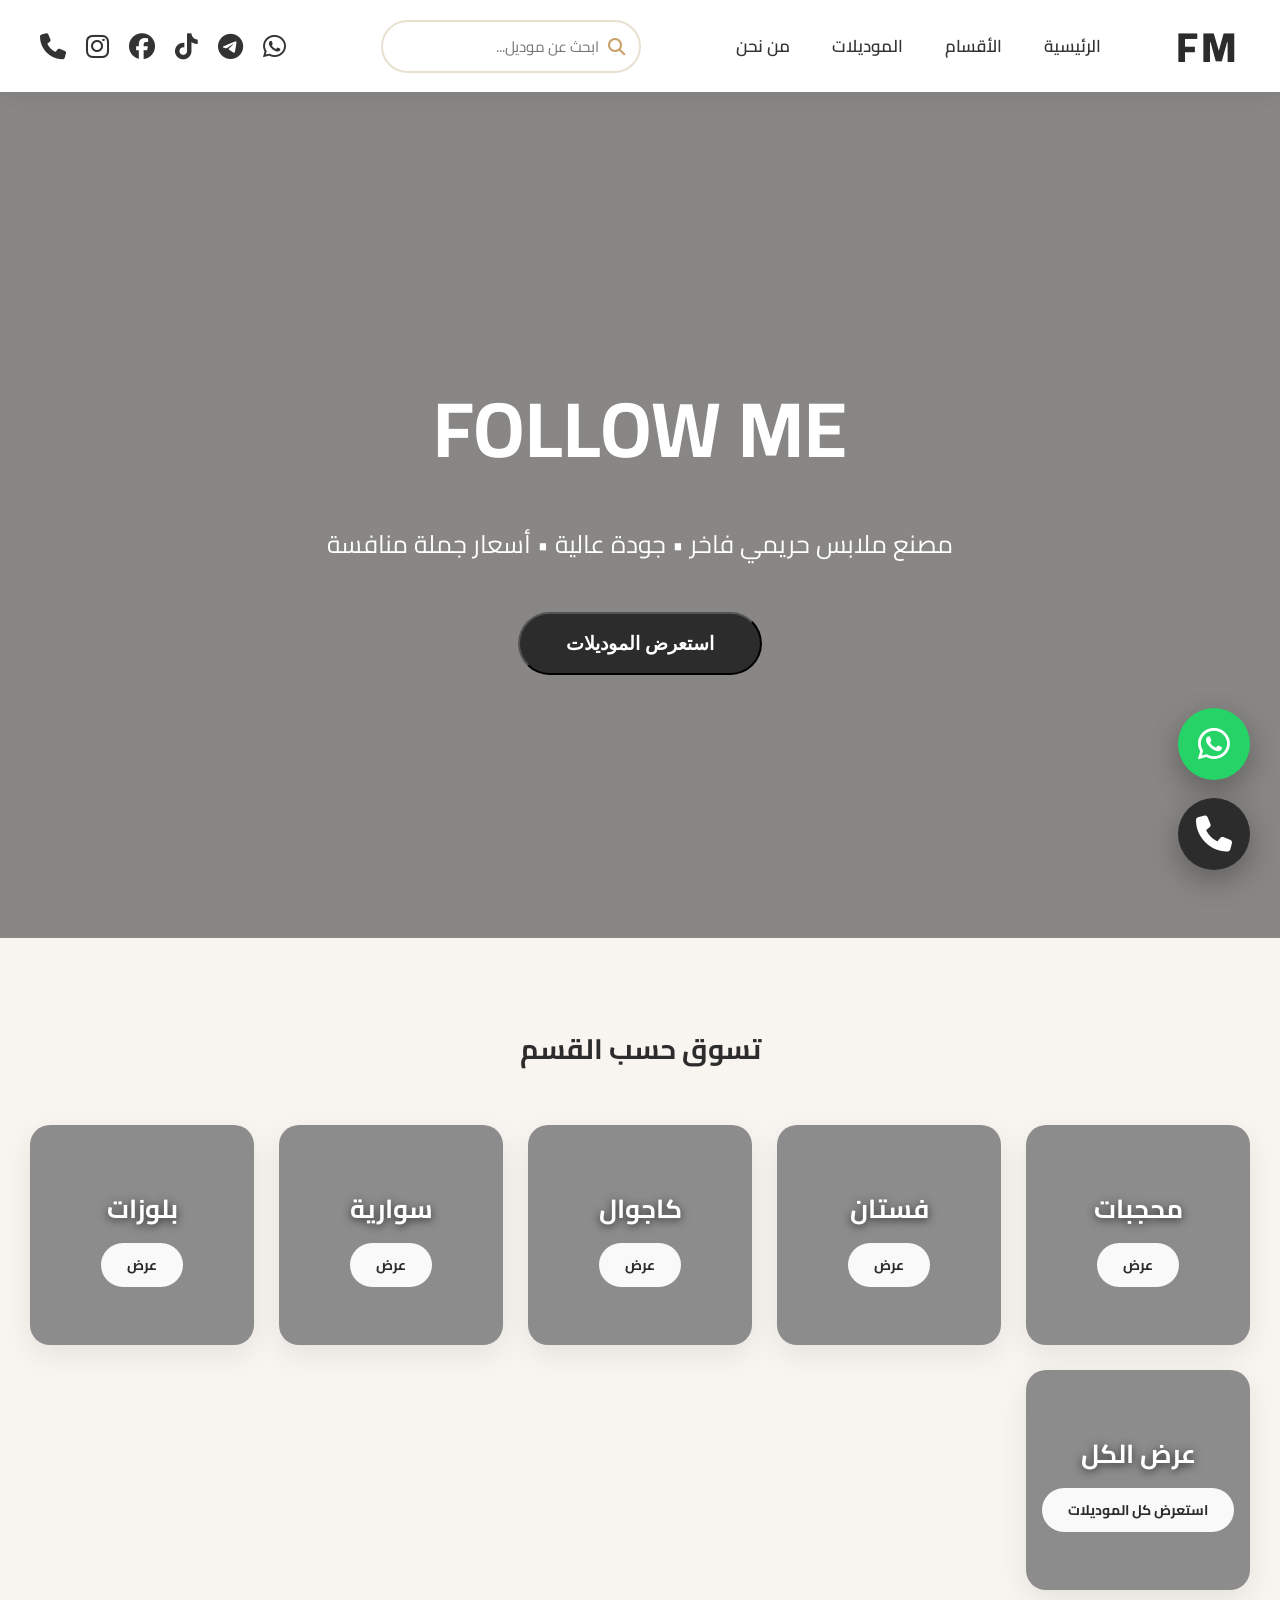
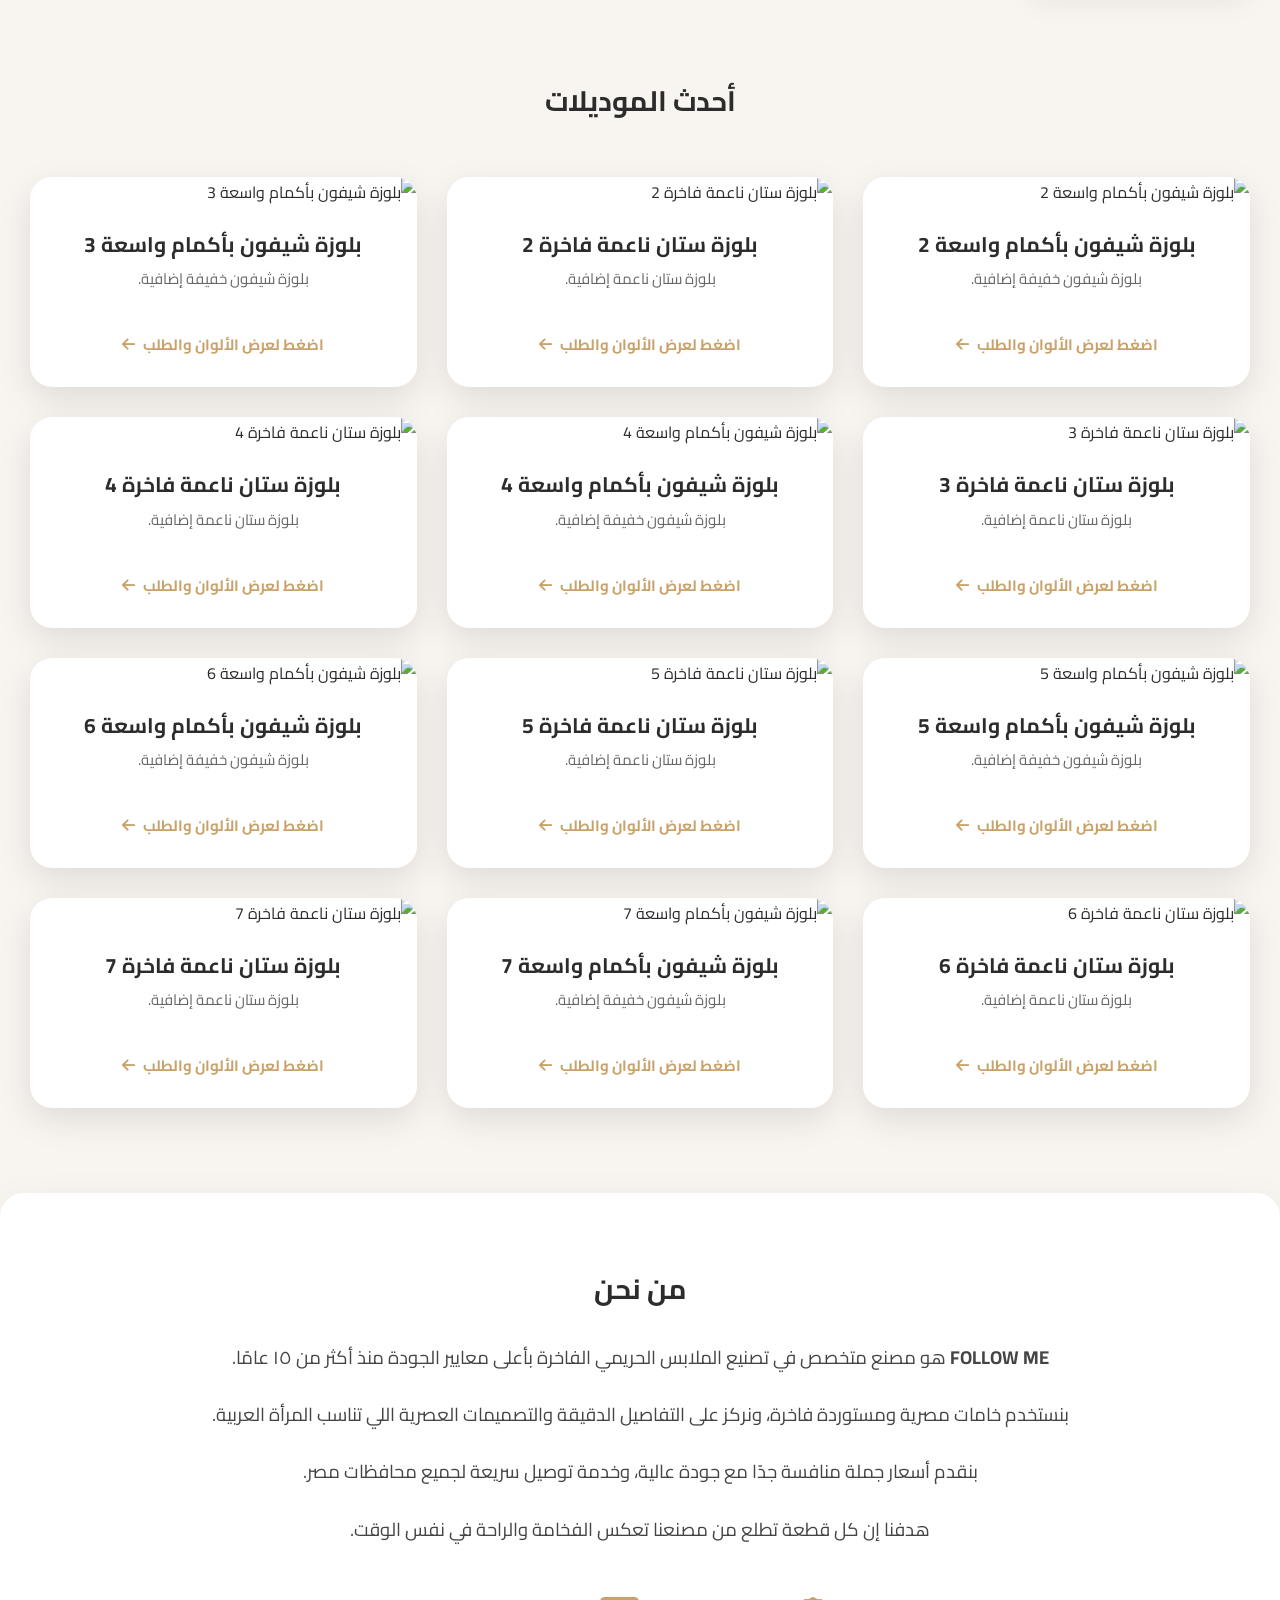
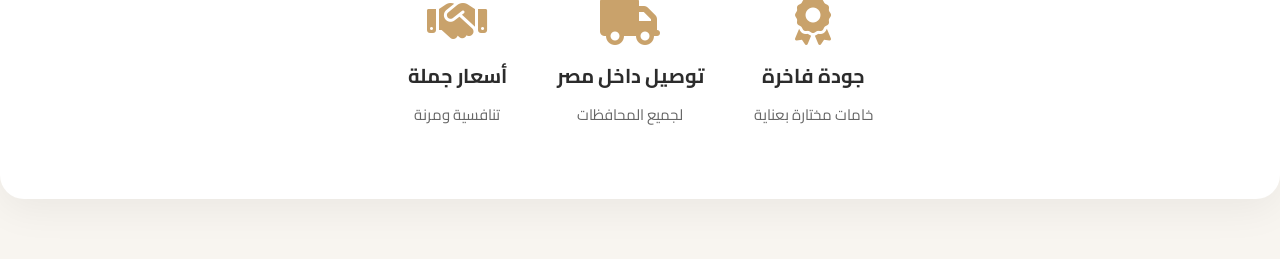
==== commit 0bad3e28: "Add files via upload" ====
--- a/index.html
+++ b/index.html
@@ -93,7 +93,7 @@
     }
     
     .section { max-width:1400px; margin:85px auto; padding:0 30px; }
-    .section-title { text-align:center; font-size:38px; margin-bottom:50px; color:var(--primary); font-weight:700; }
+    .section-title { text-align:center; font-size:28px; margin-bottom:50px; color:var(--primary); font-weight:700; }
 
     .categories-grid {
       display: grid;
@@ -303,7 +303,8 @@
 }
 
 .hero{
-height:60vh;
+height:500px;
+min-height:500px;
 }
 
 .hero h1{
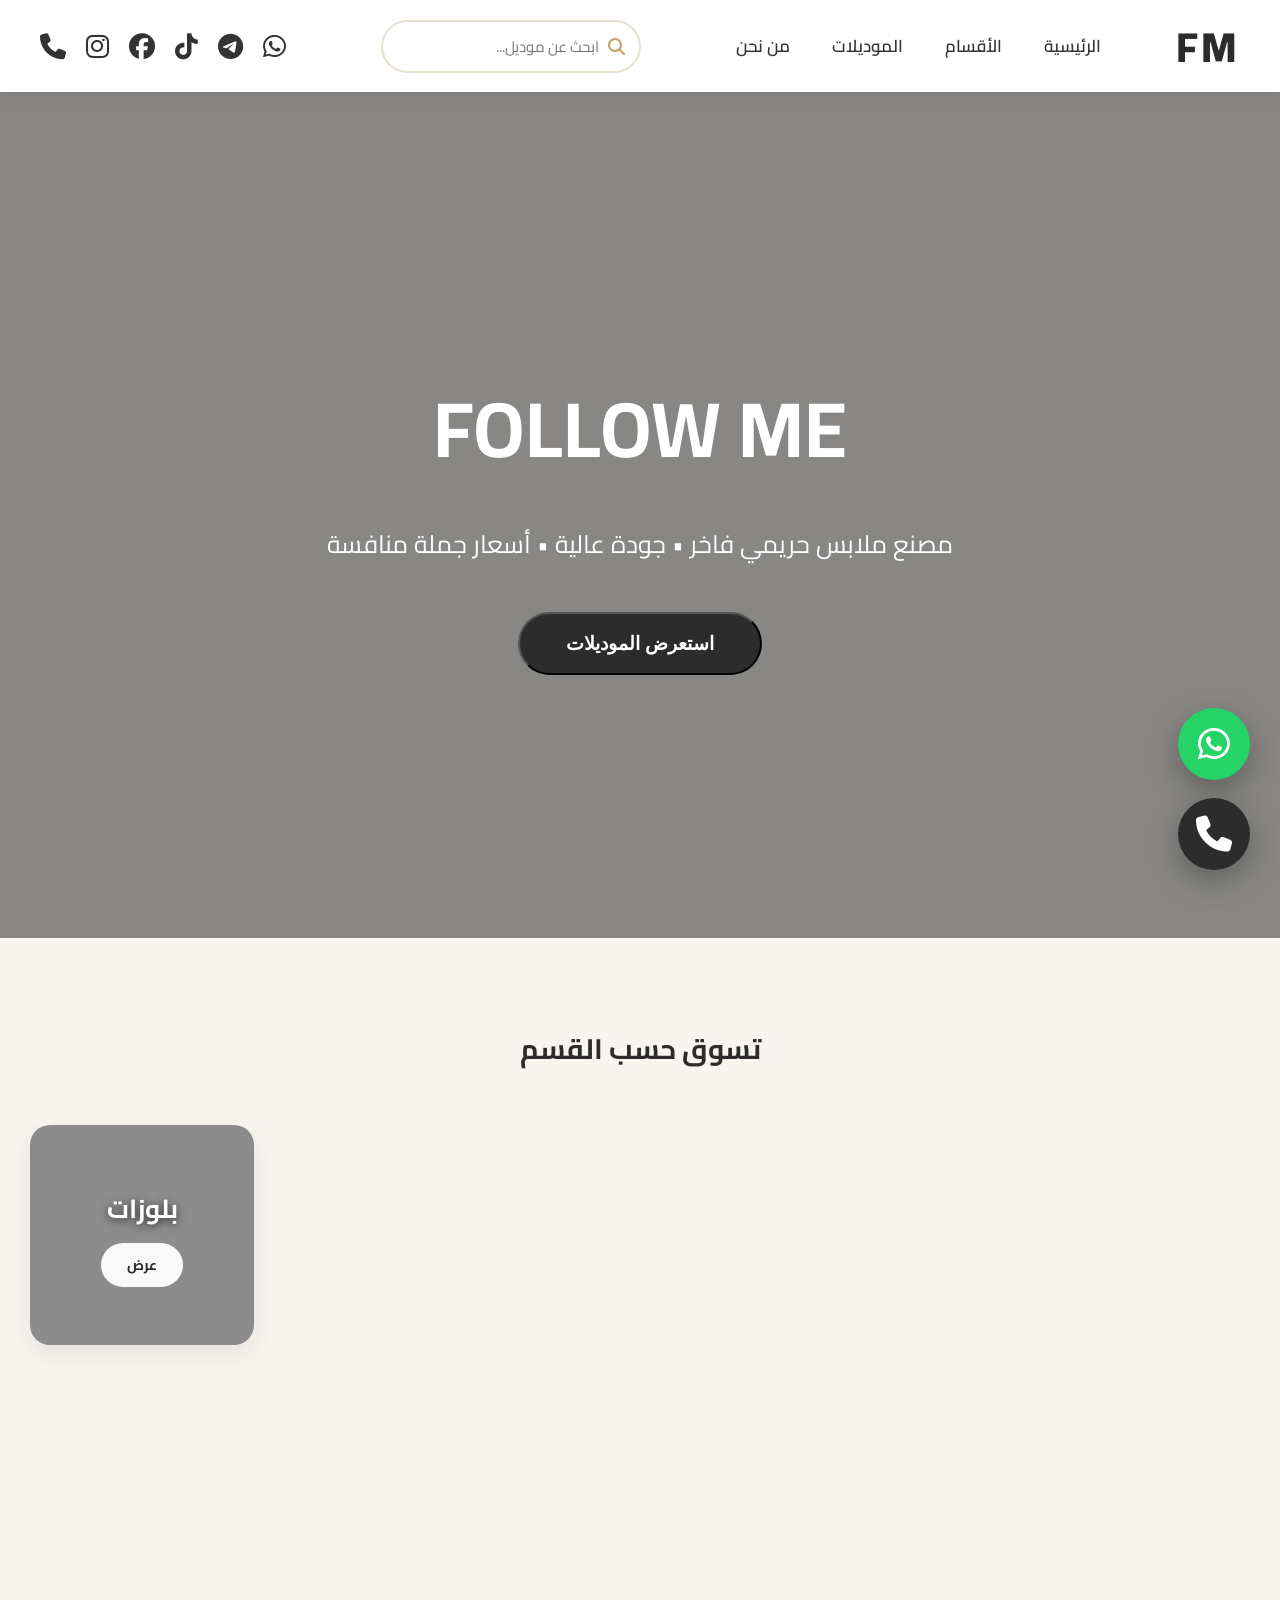
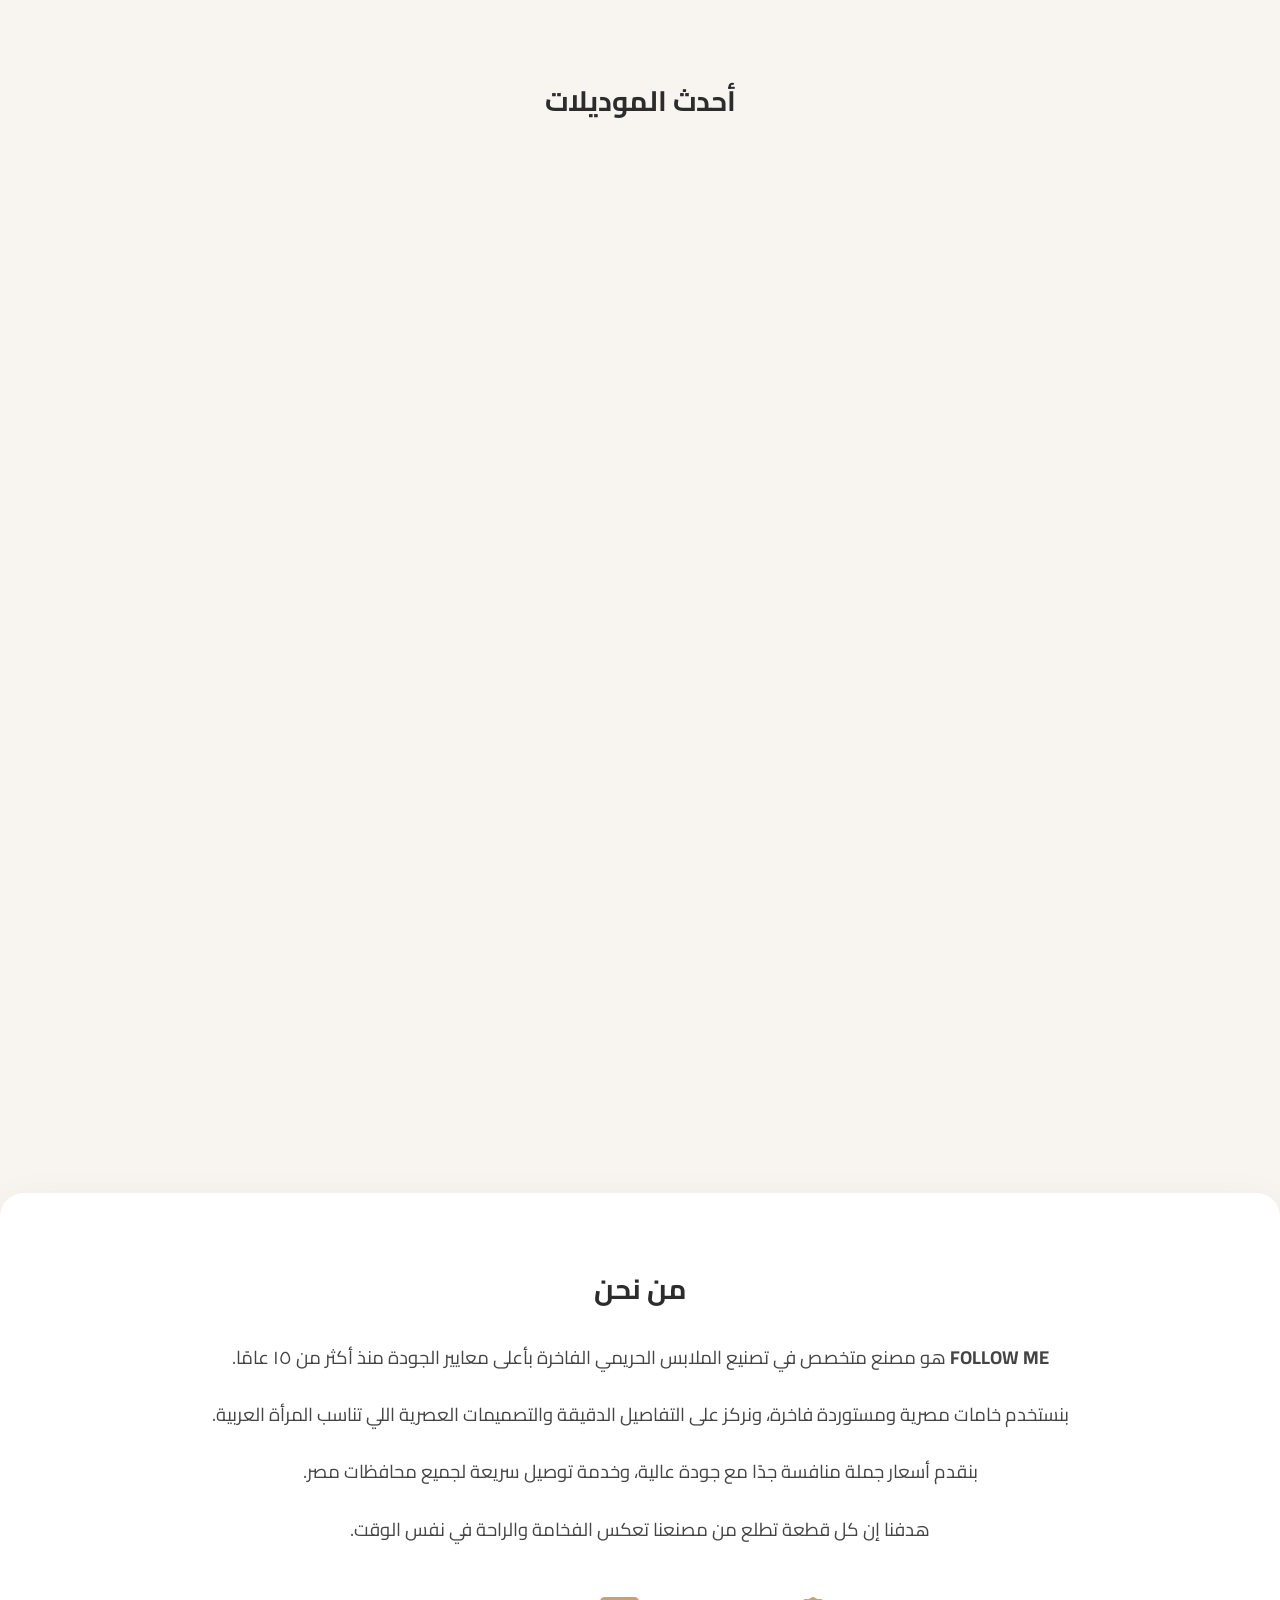
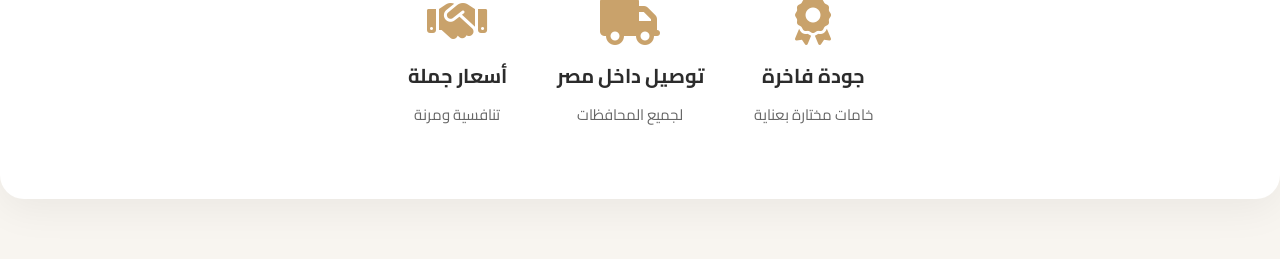
==== commit cd28f696: "Add files via upload" ====
--- a/index.html
+++ b/index.html
@@ -1,623 +1,2212 @@
-<!DOCTYPE html>
+<!doctype html>
 <html lang="ar" dir="rtl">
-<head>
-  <meta charset="UTF-8">
-  <meta name="viewport" content="width=device-width, initial-scale=1.0">
-  <title>FOLLOW Me | مصنع ملابس حريمي فاخر</title>
-  <link rel="stylesheet" href="https://cdnjs.cloudflare.com/ajax/libs/font-awesome/6.5.0/css/all.min.css">
-  <style>
-    @import url('https://fonts.googleapis.com/css2?family=Cairo:wght@400;500;600;700&amp;display=swap');
-    
-    :root {
-      --primary: #2c2c2c;
-      --accent: #c9a26b;
-      --bg: #f8f5f0;
-    }
-    
-    * { margin:0; padding:0; box-sizing:border-box; }
-    body { font-family: 'Cairo', sans-serif; background: var(--bg); color:#2c2c2c; }
-    
-    header {
-      background:#fff; box-shadow:0 4px 20px rgba(0,0,0,0.06);
-      position:sticky; top:0; z-index:1000;
-    }
-    
-    .nav {
-      max-width:1400px; margin:auto; padding:0 40px;
-      display:flex; justify-content:space-between; align-items:center; height:92px;
-    }
-    
-    .logo { font-size:42px; font-weight:800; color:var(--primary); letter-spacing:3px; }
-    
-    .nav-center { display:flex; gap:42px; }
-    .nav-center a { text-decoration:none; color:#333; font-weight:600; font-size:17px; transition:0.3s; }
-    .nav-center a:hover { color:var(--accent); }
-    
-    .header-icons { display:flex; gap:20px; align-items:center; }
-    .header-icons a { font-size:26px; color:#333; transition:all 0.3s ease; }
-    .header-icons a:hover { color:var(--accent); transform:translateY(-3px); }
-    
-    .hero {
-      height:94vh;
-      background: linear-gradient(rgba(44,44,44,0.55), rgba(44,44,44,0.55)),
-                  url('https://picsum.photos/id/1011/2000/1200') center/cover;
-      display:flex; align-items:center; color:white;
-    }
-    
-    .hero-content { max-width:1400px; margin:auto; padding:0 50px; text-align:center; }
-    .hero h1 { font-size:78px; margin-bottom:18px; font-weight:700; }
-    .hero p { font-size:25px; max-width:720px; margin:0 auto 45px; }
-    
-    .btn {
-      padding:18px 46px; border-radius:50px; font-size:19px; font-weight:700;
-      text-decoration:none; display:inline-block; transition:all 0.4s ease;
-      position: relative;
-      overflow: hidden;
-    }
-    
-    .btn-primary { background:var(--primary); color:white; }
-    
-    /* === أنيميشن الـ Spin حوالين الزرار === */
-    .btn-primary::before {
-      content: '';
-      position: absolute;
-      top: -50%;
-      left: -50%;
-      width: 200%;
-      height: 200%;
-      background: conic-gradient(
-        transparent 0deg,
-        var(--accent) 90deg,
-        transparent 180deg,
-        var(--accent) 270deg,
-        transparent 360deg
-      );
-      animation: spin-border 2s linear infinite;
-      opacity: 0;
-      z-index: -1;
-    }
-    
-    .btn-primary:hover::before {
-      opacity: 0.6;
-    }
-    
-    @keyframes spin-border {
-      0% { transform: rotate(0deg); }
-      100% { transform: rotate(360deg); }
-    }
-    
-    .btn-primary:hover {
-      background: #3a3a3a;
-      transform: translateY(-4px);
-      box-shadow: 0 10px 30px rgba(201, 162, 107, 0.3);
-    }
-    
-    .section { max-width:1400px; margin:85px auto; padding:0 30px; }
-    .section-title { text-align:center; font-size:28px; margin-bottom:50px; color:var(--primary); font-weight:700; }
-
-    .categories-grid {
-      display: grid;
-      grid-template-columns: repeat(auto-fit, minmax(210px, 1fr));
-      gap: 25px;
-    }
-    
-    .category-card {
-      background: white;
-      border-radius: 20px;
-      overflow: hidden;
-      box-shadow: 0 10px 30px rgba(0,0,0,0.08);
-      cursor: pointer;
-      transition: all 0.4s ease;
-    }
-    .category-card:hover {
-      transform: translateY(-15px);
-      box-shadow: 0 25px 50px rgba(0,0,0,0.12);
-    }
-    
-    .category-image {
-      height: 220px;
-      background-size: cover;
-      background-position: center;
-      position: relative;
-      display: flex;
-      align-items: center;
-      justify-content: center;
-    }
-    
-    .category-overlay {
-      text-align: center;
-      color: white;
-      z-index: 2;
-    }
-    .category-overlay h3 {
-      font-size: 26px;
-      margin-bottom: 10px;
-      text-shadow: 0 2px 8px rgba(0,0,0,0.7);
-    }
-    
-    .view-btn {
-      display: inline-block;
-      background: rgba(255,255,255,0.95);
-      color: #2c2c2c;
-      padding: 9px 26px;
-      border-radius: 30px;
-      font-size: 14px;
-      font-weight: 700;
-      transition: all 0.3s ease;
-    }
-    
-    .products-grid {
-      display:grid; grid-template-columns:repeat(auto-fill,minmax(300px,1fr)); gap:30px;
-    }
-    
-    .product-card {
-      background:white; border-radius:22px; overflow:hidden;
-      box-shadow:0 12px 35px rgba(0,0,0,0.1); transition:all 0.4s ease; cursor:pointer;
-    }
-    .product-card:hover { transform:translateY(-18px); box-shadow:0 30px 60px rgba(0,0,0,0.15); }
-    .product-card img { width:100%; height:390px; object-fit:cover; }
-    
-    .modal {
-      display:none; position:fixed; inset:0; background:rgba(0,0,0,0.8);
-      z-index:2000; justify-content:center; align-items:center; padding:20px;
-    }
-    .modal-content {
-      background:white; width:100%; max-width:1180px; border-radius:26px;
-      padding:48px; position:relative; max-height:92vh; overflow-y:auto;
-    }
-    .close { position:absolute; top:24px; left:28px; font-size:34px; cursor:pointer; color:#555; }
-    
-    .variants-grid {
-      display:grid; grid-template-columns:repeat(auto-fill,minmax(245px,1fr)); gap:28px; margin-top:32px;
-    }
-    
-    .variant-card {
-      border:2px solid #eee; border-radius:18px; overflow:hidden; transition:all 0.3s ease;
-    }
-    .variant-card:hover { border-color:var(--accent); transform:scale(1.02); }
-    .variant-card img { width:100%; height:280px; object-fit:cover; }
-    
-    .variant-info { padding:20px; text-align:center; }
-    .variant-info h4 { margin-bottom:16px; font-size:21px; color:var(--primary); }
-    
-    .btn-whatsapp {
-      background:#25d366; color:white; padding:13px 28px; border-radius:50px;
-      display:inline-flex; align-items:center; gap:9px; text-decoration:none;
-      font-weight:700; transition:0.3s;
-    }
-    .btn-whatsapp:hover { background:#1ebe5d; transform:scale(1.05); }
-    
-    .floating {
-      position:fixed; bottom:30px; right:30px; width:72px; height:72px;
-      border-radius:50%; display:flex; align-items:center; justify-content:center;
-      font-size:36px; color:white; box-shadow:0 10px 30px rgba(0,0,0,0.3);
-      z-index:1000; text-decoration:none; transition:transform 0.3s ease;
-    }
-    .floating:hover { transform:scale(1.15); }
-    
-    .whatsapp-float { background:#25d366; bottom:120px; animation:pulse-whatsapp 2s infinite; }
-    @keyframes pulse-whatsapp {
-      0% { box-shadow:0 0 0 0 rgba(37,211,102,0.7); }
-      70% { box-shadow:0 0 0 24px rgba(37,211,102,0); }
-      100% { box-shadow:0 0 0 0 rgba(37,211,102,0); }
-    }
-    
-    .call-float { background:var(--primary); animation:pulse-call 2.5s infinite; }
-    @keyframes pulse-call {
-      0% { box-shadow:0 0 0 0 rgba(44,44,44,0.6); }
-      70% { box-shadow:0 0 0 22px rgba(44,44,44,0); }
-      100% { box-shadow:0 0 0 0 rgba(44,44,44,0); }
-    }
-    
-    .nav-search {
-      position: relative;
-      width: 260px;
-      margin: 0 20px;
-    }
-    .nav-search input {
-      width: 100%;
-      padding: 10px 40px 10px 18px;
-      border: 2px solid #e8e0d1;
-      border-radius: 50px;
-      font-size: 15px;
-      font-family: 'Cairo', sans-serif;
-      outline: none;
-      transition: all 0.3s ease;
-      background: #fff;
-    }
-    .nav-search input:focus {
-      border-color: var(--accent);
-      box-shadow: 0 0 0 4px rgba(201, 162, 107, 0.1);
-    }
-    .nav-search i {
-      position: absolute;
-      right: 16px;
-      top: 50%;
-      transform: translateY(-50%);
-      color: #c9a26b;
-      font-size: 17px;
-      pointer-events: none;
-    }
-    
-    .click-hint {
-      margin-top: 12px;
-      color: #c9a26b;
-      font-weight: 700;
-      font-size: 15px;
-      display: flex;
-      align-items: center;
-      justify-content: center;
-      gap: 8px;
-    }
-
-    /* ==================== RESPONSIVE ==================== */
-    
-  @media (max-width:768px){
-
-.nav{
-display:flex;
-flex-direction:column;
-height:auto;
-padding:10px;
-gap:12px;
-}
-
-.logo{
-font-size:34px;
-text-align:center;
-width:100%;
-}
-
-.nav-center{
-display:flex;
-justify-content:center;
-flex-wrap:wrap;
-gap:15px;
-width:100%;
-}
-
-.nav-center a{
-font-size:14px;
-}
-
-.nav-search{
-width:100%;
-margin:0;
-order:2;
-}
-
-.nav-search input{
-height:42px;
-font-size:14px;
-}
-
-.header-icons{
-width:100%;
-justify-content:center;
-gap:12px;
-order:3;
-}
-
-.header-icons a{
-font-size:20px;
-}
-
-.hero{
-height:500px;
-min-height:500px;
-}
-
-.hero h1{
-font-size:42px;
-}
-
-.hero p{
-font-size:16px;
-padding:0 15px;
-}
-
-.categories-grid{
-grid-template-columns:repeat(2,1fr);
-gap:12px;
-}
-
-.category-image{
-height:160px;
-}
-
-.category-overlay h3{
-font-size:20px;
-}
-
-.products-grid{
-grid-template-columns:1fr;
-gap:20px;
-}
-
-.product-card img{
-height:320px;
-}
-
-.floating{
-width:58px;
-height:58px;
-font-size:26px;
-right:15px;
-}
-
-.whatsapp-float{
-bottom:85px;
-}
-
-.call-float{
-bottom:15px;
-}
-}
-    
-    /* أنيميشن عامة */
-    .category-card, .product-card {
-      animation: fadeInUp 0.6s ease forwards;
-    }
-    
-    @keyframes fadeInUp {
-      from {
+  <head>
+    <meta charset="UTF-8" />
+    <meta name="viewport" content="width=device-width, initial-scale=1.0" />
+    <title>FOLLOW Me | مصنع ملابس حريمي فاخر</title>
+    <link
+      rel="stylesheet"
+      href="https://cdnjs.cloudflare.com/ajax/libs/font-awesome/6.5.0/css/all.min.css"
+    />
+    <style>
+      @import url("https://fonts.googleapis.com/css2?family=Cairo:wght@400;500;600;700&amp;display=swap");
+
+      :root {
+        --primary: #2c2c2c;
+        --accent: #c9a26b;
+        --bg: #f8f5f0;
+      }
+
+      * {
+        margin: 0;
+        padding: 0;
+        box-sizing: border-box;
+      }
+      body {
+        font-family: "Cairo", sans-serif;
+        background: var(--bg);
+        color: #2c2c2c;
+      }
+
+      header {
+        background: #fff;
+        box-shadow: 0 4px 20px rgba(0, 0, 0, 0.06);
+        position: sticky;
+        top: 0;
+        z-index: 1000;
+      }
+
+      .nav {
+        max-width: 1400px;
+        margin: auto;
+        padding: 0 40px;
+        display: flex;
+        justify-content: space-between;
+        align-items: center;
+        height: 92px;
+      }
+
+      .logo {
+        font-size: 42px;
+        font-weight: 800;
+        color: var(--primary);
+        letter-spacing: 3px;
+      }
+
+      .nav-center {
+        display: flex;
+        gap: 42px;
+      }
+      .nav-center a {
+        text-decoration: none;
+        color: #333;
+        font-weight: 600;
+        font-size: 17px;
+        transition: 0.3s;
+      }
+      .nav-center a:hover {
+        color: var(--accent);
+      }
+
+      .header-icons {
+        display: flex;
+        gap: 20px;
+        align-items: center;
+      }
+      .header-icons a {
+        font-size: 26px;
+        color: #333;
+        transition: all 0.3s ease;
+      }
+      .header-icons a:hover {
+        color: var(--accent);
+        transform: translateY(-3px);
+      }
+
+      .hero {
+        height: 94vh;
+        background:
+          linear-gradient(rgba(44, 44, 44, 0.55), rgba(44, 44, 44, 0.55)),
+          url("https://picsum.photos/id/1011/2000/1200") center/cover;
+        display: flex;
+        align-items: center;
+        color: white;
+      }
+
+      .hero-content {
+        max-width: 1400px;
+        margin: auto;
+        padding: 0 50px;
+        text-align: center;
+      }
+      .hero h1 {
+        font-size: 78px;
+        margin-bottom: 18px;
+        font-weight: 700;
+      }
+      .hero p {
+        font-size: 25px;
+        max-width: 720px;
+        margin: 0 auto 45px;
+      }
+
+      .btn {
+        padding: 18px 46px;
+        border-radius: 50px;
+        font-size: 19px;
+        font-weight: 700;
+        text-decoration: none;
+        display: inline-block;
+        transition: all 0.4s ease;
+        position: relative;
+        overflow: hidden;
+      }
+
+      .btn-primary {
+        background: var(--primary);
+        color: white;
+      }
+
+      /* === أنيميشن الـ Spin حوالين الزرار === */
+      .btn-primary::before {
+        content: "";
+        position: absolute;
+        top: -50%;
+        left: -50%;
+        width: 200%;
+        height: 200%;
+        background: conic-gradient(
+          transparent 0deg,
+          var(--accent) 90deg,
+          transparent 180deg,
+          var(--accent) 270deg,
+          transparent 360deg
+        );
+        animation: spin-border 2s linear infinite;
         opacity: 0;
-        transform: translateY(30px);
-      }
-      to {
-        opacity: 1;
-        transform: translateY(0);
-      }
-    }
-  </style>
-</head>
-<body>
-  <!-- Header -->
-  <header>
-    <div class="nav">
-      <div class="logo">FM</div>
-      <div class="nav-center">
-        <a href="#">الرئيسية</a>
-        <a href="#categories">الأقسام</a>
-        <a href="#products">الموديلات</a>
-        <a href="#about">من نحن</a>
+        z-index: -1;
+      }
+
+      .btn-primary:hover::before {
+        opacity: 0.6;
+      }
+
+      @keyframes spin-border {
+        0% {
+          transform: rotate(0deg);
+        }
+        100% {
+          transform: rotate(360deg);
+        }
+      }
+
+      .btn-primary:hover {
+        background: #3a3a3a;
+        transform: translateY(-4px);
+        box-shadow: 0 10px 30px rgba(201, 162, 107, 0.3);
+      }
+
+      .section {
+        max-width: 1400px;
+        margin: 85px auto;
+        padding: 0 30px;
+      }
+      .section-title {
+        text-align: center;
+        font-size: 28px;
+        margin-bottom: 50px;
+        color: var(--primary);
+        font-weight: 700;
+      }
+
+      .categories-grid {
+        display: grid;
+        grid-template-columns: repeat(auto-fit, minmax(210px, 1fr));
+        gap: 25px;
+      }
+
+      .category-card {
+        background: white;
+        border-radius: 20px;
+        overflow: hidden;
+        box-shadow: 0 10px 30px rgba(0, 0, 0, 0.08);
+        cursor: pointer;
+        transition: all 0.4s ease;
+      }
+      .category-card:hover {
+        transform: translateY(-15px);
+        box-shadow: 0 25px 50px rgba(0, 0, 0, 0.12);
+      }
+
+      .category-image {
+        height: 220px;
+        background-size: cover;
+        background-position: center;
+        position: relative;
+        display: flex;
+        align-items: center;
+        justify-content: center;
+      }
+
+      .category-overlay {
+        text-align: center;
+        color: white;
+        z-index: 2;
+      }
+      .category-overlay h3 {
+        font-size: 26px;
+        margin-bottom: 10px;
+        text-shadow: 0 2px 8px rgba(0, 0, 0, 0.7);
+      }
+
+      .view-btn {
+        display: inline-block;
+        background: rgba(255, 255, 255, 0.95);
+        color: #2c2c2c;
+        padding: 9px 26px;
+        border-radius: 30px;
+        font-size: 14px;
+        font-weight: 700;
+        transition: all 0.3s ease;
+      }
+
+      .products-grid {
+        display: grid;
+        grid-template-columns: repeat(auto-fill, minmax(300px, 1fr));
+        gap: 30px;
+      }
+
+      .product-card {
+        background: white;
+        border-radius: 22px;
+        overflow: hidden;
+        box-shadow: 0 12px 35px rgba(0, 0, 0, 0.1);
+        transition: all 0.4s ease;
+        cursor: pointer;
+      }
+      .product-card:hover {
+        transform: translateY(-18px);
+        box-shadow: 0 30px 60px rgba(0, 0, 0, 0.15);
+      }
+      .product-card img {
+        width: 100%;
+        height: 390px;
+        object-fit: cover;
+      }
+
+      .modal {
+        display: none;
+        position: fixed;
+        inset: 0;
+        background: rgba(0, 0, 0, 0.8);
+        z-index: 2000;
+        justify-content: center;
+        align-items: center;
+        padding: 20px;
+      }
+      .modal-content {
+        background: white;
+        width: 100%;
+        max-width: 1180px;
+        border-radius: 26px;
+        padding: 48px;
+        position: relative;
+        max-height: 92vh;
+        overflow-y: auto;
+      }
+      .close {
+        position: absolute;
+        top: 24px;
+        left: 28px;
+        font-size: 34px;
+        cursor: pointer;
+        color: #555;
+      }
+
+      .variants-grid {
+        display: grid;
+        grid-template-columns: repeat(auto-fill, minmax(245px, 1fr));
+        gap: 28px;
+        margin-top: 32px;
+      }
+
+      .variant-card {
+        border: 2px solid #eee;
+        border-radius: 18px;
+        overflow: hidden;
+        transition: all 0.3s ease;
+      }
+      .variant-card:hover {
+        border-color: var(--accent);
+        transform: scale(1.02);
+      }
+      .variant-card img {
+        width: 100%;
+        height: 280px;
+        object-fit: cover;
+      }
+
+      .variant-info {
+        padding: 20px;
+        text-align: center;
+      }
+      .variant-info h4 {
+        margin-bottom: 16px;
+        font-size: 21px;
+        color: var(--primary);
+      }
+
+      .btn-whatsapp {
+        background: #25d366;
+        color: white;
+        padding: 13px 28px;
+        border-radius: 50px;
+        display: inline-flex;
+        align-items: center;
+        gap: 9px;
+        text-decoration: none;
+        font-weight: 700;
+        transition: 0.3s;
+      }
+      .btn-whatsapp:hover {
+        background: #1ebe5d;
+        transform: scale(1.05);
+      }
+
+      .floating {
+        position: fixed;
+        bottom: 30px;
+        right: 30px;
+        width: 72px;
+        height: 72px;
+        border-radius: 50%;
+        display: flex;
+        align-items: center;
+        justify-content: center;
+        font-size: 36px;
+        color: white;
+        box-shadow: 0 10px 30px rgba(0, 0, 0, 0.3);
+        z-index: 1000;
+        text-decoration: none;
+        transition: transform 0.3s ease;
+      }
+      .floating:hover {
+        transform: scale(1.15);
+      }
+
+      .whatsapp-float {
+        background: #25d366;
+        bottom: 120px;
+        animation: pulse-whatsapp 2s infinite;
+      }
+      @keyframes pulse-whatsapp {
+        0% {
+          box-shadow: 0 0 0 0 rgba(37, 211, 102, 0.7);
+        }
+        70% {
+          box-shadow: 0 0 0 24px rgba(37, 211, 102, 0);
+        }
+        100% {
+          box-shadow: 0 0 0 0 rgba(37, 211, 102, 0);
+        }
+      }
+
+      .call-float {
+        background: var(--primary);
+        animation: pulse-call 2.5s infinite;
+      }
+      @keyframes pulse-call {
+        0% {
+          box-shadow: 0 0 0 0 rgba(44, 44, 44, 0.6);
+        }
+        70% {
+          box-shadow: 0 0 0 22px rgba(44, 44, 44, 0);
+        }
+        100% {
+          box-shadow: 0 0 0 0 rgba(44, 44, 44, 0);
+        }
+      }
+
+      .nav-search {
+        position: relative;
+        width: 260px;
+        margin: 0 20px;
+      }
+      .nav-search input {
+        width: 100%;
+        padding: 10px 40px 10px 18px;
+        border: 2px solid #e8e0d1;
+        border-radius: 50px;
+        font-size: 15px;
+        font-family: "Cairo", sans-serif;
+        outline: none;
+        transition: all 0.3s ease;
+        background: #fff;
+      }
+      .nav-search input:focus {
+        border-color: var(--accent);
+        box-shadow: 0 0 0 4px rgba(201, 162, 107, 0.1);
+      }
+      .nav-search i {
+        position: absolute;
+        right: 16px;
+        top: 50%;
+        transform: translateY(-50%);
+        color: #c9a26b;
+        font-size: 17px;
+        pointer-events: none;
+      }
+
+      .click-hint {
+        margin-top: 12px;
+        color: #c9a26b;
+        font-weight: 700;
+        font-size: 15px;
+        display: flex;
+        align-items: center;
+        justify-content: center;
+        gap: 8px;
+      }
+
+      /* ==================== RESPONSIVE ==================== */
+
+      @media (max-width: 768px) {
+        .nav {
+          display: flex;
+          flex-direction: column;
+          height: auto;
+          padding: 10px;
+          gap: 12px;
+        }
+
+        .logo {
+          font-size: 34px;
+          text-align: center;
+          width: 100%;
+        }
+
+        .nav-center {
+          display: flex;
+          justify-content: center;
+          flex-wrap: wrap;
+          gap: 15px;
+          width: 100%;
+        }
+
+        .nav-center a {
+          font-size: 14px;
+        }
+
+        .nav-search {
+          width: 100%;
+          margin: 0;
+          order: 2;
+        }
+
+        .nav-search input {
+          height: 42px;
+          font-size: 14px;
+        }
+
+        .header-icons {
+          width: 100%;
+          justify-content: center;
+          gap: 12px;
+          order: 3;
+        }
+
+        .header-icons a {
+          font-size: 20px;
+        }
+
+        .hero {
+          height: 500px;
+          min-height: 500px;
+        }
+
+        .hero h1 {
+          font-size: 42px;
+        }
+
+        .hero p {
+          font-size: 16px;
+          padding: 0 15px;
+        }
+
+        .categories-grid {
+          grid-template-columns: repeat(2, 1fr);
+          gap: 12px;
+        }
+
+        .category-image {
+          height: 160px;
+        }
+
+        .category-overlay h3 {
+          font-size: 20px;
+        }
+
+        .products-grid {
+          grid-template-columns: 1fr 1fr;
+          gap: 12px;
+        }
+
+        .product-card img {
+          height: 320px;
+        }
+
+        .floating {
+          width: 58px;
+          height: 58px;
+          font-size: 26px;
+          right: 15px;
+        }
+
+        .whatsapp-float {
+          bottom: 85px;
+        }
+
+        .call-float {
+          bottom: 15px;
+        }
+      }
+
+      /* أنيميشن عامة */
+      .category-card,
+      .product-card {
+        animation: fadeInUp 0.6s ease forwards;
+      }
+
+      @keyframes fadeInUp {
+        from {
+          opacity: 0;
+          transform: translateY(30px);
+        }
+        to {
+          opacity: 1;
+          transform: translateY(0);
+        }
+      }
+    </style>
+  </head>
+  <body>
+    <!-- Header -->
+    <header>
+      <div class="nav">
+        <div class="logo">FM</div>
+        <div class="nav-center">
+          <a href="#">الرئيسية</a>
+          <a href="#categories">الأقسام</a>
+          <a href="#products">الموديلات</a>
+          <a href="#about">من نحن</a>
+        </div>
+        <div class="nav-search">
+          <input
+            type="text"
+            id="headerSearch"
+            placeholder="ابحث عن موديل..."
+            onkeyup="searchFromHeader()"
+          />
+          <i class="fas fa-search"></i>
+        </div>
+        <div class="header-icons">
+          <a href="https://wa.me/201552007436" target="_blank"
+            ><i class="fab fa-whatsapp"></i
+          ></a>
+          <a href="https://t.me/yourusername" target="_blank"
+            ><i class="fab fa-telegram"></i
+          ></a>
+          <a href="https://www.tiktok.com/@yourusername" target="_blank"
+            ><i class="fab fa-tiktok"></i
+          ></a>
+          <a href="https://www.facebook.com/yourpage" target="_blank"
+            ><i class="fab fa-facebook"></i
+          ></a>
+          <a href="https://www.instagram.com/yourusername" target="_blank"
+            ><i class="fab fa-instagram"></i
+          ></a>
+          <a href="tel:01552007436"><i class="fas fa-phone"></i></a>
+        </div>
       </div>
-      <div class="nav-search">
-        <input type="text" id="headerSearch" placeholder="ابحث عن موديل..." onkeyup="searchFromHeader()">
-        <i class="fas fa-search"></i>
+    </header>
+
+    <!-- Hero -->
+    <section class="hero">
+      <div class="hero-content">
+        <h1>FOLLOW ME</h1>
+        <p>مصنع ملابس حريمي فاخر • جودة عالية • أسعار جملة منافسة</p>
+        <button onclick="showAllProducts()" class="btn btn-primary">
+          استعرض الموديلات
+        </button>
       </div>
-      <div class="header-icons">
-        <a href="https://wa.me/201552007436" target="_blank"><i class="fab fa-whatsapp"></i></a>
-        <a href="https://t.me/yourusername" target="_blank"><i class="fab fa-telegram"></i></a>
-        <a href="https://www.tiktok.com/@yourusername" target="_blank"><i class="fab fa-tiktok"></i></a>
-        <a href="https://www.facebook.com/yourpage" target="_blank"><i class="fab fa-facebook"></i></a>
-        <a href="https://www.instagram.com/yourusername" target="_blank"><i class="fab fa-instagram"></i></a>
-        <a href="tel:01552007436"><i class="fas fa-phone"></i></a>
+    </section>
+
+    <!-- Categories -->
+    <section class="section" id="categories">
+      <h2 class="section-title">تسوق حسب القسم</h2>
+      <div class="categories-grid">
+        <div
+          class="category-card category-image"
+          onclick="filterByCategory('محجبات')"
+          style="
+            background-image:
+              linear-gradient(rgba(0, 0, 0, 0.45), rgba(0, 0, 0, 0.45)),
+              url(&quot;https://picsum.photos/id/1005/600/400&quot;);
+          "
+        >
+          <div class="category-overlay">
+            <h3>محجبات</h3>
+            <span class="view-btn">عرض</span>
+          </div>
+        </div>
+        <div
+          class="category-card category-image"
+          onclick="filterByCategory('فستان')"
+          style="
+            background-image:
+              linear-gradient(rgba(0, 0, 0, 0.45), rgba(0, 0, 0, 0.45)),
+              url(&quot;https://picsum.photos/id/1011/600/400&quot;);
+          "
+        >
+          <div class="category-overlay">
+            <h3>فستان</h3>
+            <span class="view-btn">عرض</span>
+          </div>
+        </div>
+        <div
+          class="category-card category-image"
+          onclick="filterByCategory('كاجوال')"
+          style="
+            background-image:
+              linear-gradient(rgba(0, 0, 0, 0.45), rgba(0, 0, 0, 0.45)),
+              url(&quot;https://picsum.photos/id/160/600/400&quot;);
+          "
+        >
+          <div class="category-overlay">
+            <h3>كاجوال</h3>
+            <span class="view-btn">عرض</span>
+          </div>
+        </div>
+        <div
+          class="category-card category-image"
+          onclick="filterByCategory('سوارية')"
+          style="
+            background-image:
+              linear-gradient(rgba(0, 0, 0, 0.45), rgba(0, 0, 0, 0.45)),
+              url(&quot;https://picsum.photos/id/201/600/400&quot;);
+          "
+        >
+          <div class="category-overlay">
+            <h3>سوارية</h3>
+            <span class="view-btn">عرض</span>
+          </div>
+        </div>
+        <div
+          class="category-card category-image"
+          onclick="filterByCategory('بلوزات')"
+          style="
+            background-image:
+              linear-gradient(rgba(0, 0, 0, 0.45), rgba(0, 0, 0, 0.45)),
+              url(&quot;https://picsum.photos/id/106/600/400&quot;);
+          "
+        >
+          <div class="category-overlay">
+            <h3>بلوزات</h3>
+            <span class="view-btn">عرض</span>
+          </div>
+        </div>
+        <div
+          class="category-card category-image"
+          onclick="filterByCategory('جميع')"
+          style="
+            background-image:
+              linear-gradient(rgba(0, 0, 0, 0.45), rgba(0, 0, 0, 0.45)),
+              url(&quot;https://picsum.photos/id/1005/600/400&quot;);
+          "
+        >
+          <div class="category-overlay">
+            <h3>عرض الكل</h3>
+            <span class="view-btn">استعرض كل الموديلات</span>
+          </div>
+        </div>
+      </div>
+    </section>
+
+    <!-- Products -->
+    <section class="section" id="products">
+      <h2 class="section-title">أحدث الموديلات</h2>
+      <div class="products-grid" id="products-grid"></div>
+    </section>
+
+    <!-- من نحن -->
+    <section
+      class="section"
+      id="about"
+      style="
+        background: white;
+        border-radius: 24px;
+        padding: 70px 50px;
+        margin: 60px auto;
+        box-shadow: 0 10px 40px rgba(0, 0, 0, 0.06);
+      "
+    >
+      <h2 class="section-title" style="margin-bottom: 25px">من نحن</h2>
+      <div
+        style="
+          max-width: 920px;
+          margin: auto;
+          text-align: center;
+          line-height: 1.9;
+          font-size: 18.5px;
+          color: #444;
+        "
+      >
+        <p style="margin-bottom: 22px">
+          <strong>FOLLOW ME</strong> هو مصنع متخصص في تصنيع الملابس الحريمي
+          الفاخرة بأعلى معايير الجودة منذ أكثر من ١٥ عامًا.
+        </p>
+        <p style="margin-bottom: 22px">
+          بنستخدم خامات مصرية ومستوردة فاخرة، ونركز على التفاصيل الدقيقة
+          والتصميمات العصرية اللي تناسب المرأة العربية.
+        </p>
+        <p style="margin-bottom: 22px">
+          بنقدم أسعار جملة منافسة جدًا مع جودة عالية، وخدمة توصيل سريعة لجميع
+          محافظات مصر.
+        </p>
+        <p>
+          هدفنا إن كل قطعة تطلع من مصنعنا تعكس الفخامة والراحة في نفس الوقت.
+        </p>
+      </div>
+
+      <div
+        style="
+          display: flex;
+          justify-content: center;
+          gap: 50px;
+          margin-top: 50px;
+          flex-wrap: wrap;
+        "
+      >
+        <div style="text-align: center">
+          <i
+            class="fas fa-award fa-3x"
+            style="color: #c9a26b; margin-bottom: 12px"
+          ></i>
+          <h4 style="font-size: 20px; margin-bottom: 6px">جودة فاخرة</h4>
+          <p style="color: #666; font-size: 15px">خامات مختارة بعناية</p>
+        </div>
+        <div style="text-align: center">
+          <i
+            class="fas fa-truck fa-3x"
+            style="color: #c9a26b; margin-bottom: 12px"
+          ></i>
+          <h4 style="font-size: 20px; margin-bottom: 6px">توصيل داخل مصر</h4>
+          <p style="color: #666; font-size: 15px">لجميع المحافظات</p>
+        </div>
+        <div style="text-align: center">
+          <i
+            class="fas fa-handshake fa-3x"
+            style="color: #c9a26b; margin-bottom: 12px"
+          ></i>
+          <h4 style="font-size: 20px; margin-bottom: 6px">أسعار جملة</h4>
+          <p style="color: #666; font-size: 15px">تنافسية ومرنة</p>
+        </div>
+      </div>
+    </section>
+
+    <!-- Modal -->
+    <div class="modal" id="productModal">
+      <div class="modal-content">
+        <span class="close" onclick="closeModal()">&times;</span>
+        <h2
+          id="modalTitle"
+          style="text-align: center; margin-bottom: 32px; font-size: 30px"
+        ></h2>
+        <div class="variants-grid" id="variantsContainer"></div>
       </div>
     </div>
-  </header>
-
-  <!-- Hero -->
-  <section class="hero">
-    <div class="hero-content">
-      <h1>FOLLOW ME</h1>
-      <p>مصنع ملابس حريمي فاخر • جودة عالية • أسعار جملة منافسة</p>
-      <button onclick="showAllProducts()" class="btn btn-primary">استعرض الموديلات</button>
-    </div>
-  </section>
-
-  <!-- Categories -->
-  <section class="section" id="categories">
-    <h2 class="section-title">تسوق حسب القسم</h2>
-    <div class="categories-grid">
-      <div class="category-card category-image" onclick="filterByCategory('محجبات')"
-           style="background-image: linear-gradient(rgba(0,0,0,0.45), rgba(0,0,0,0.45)), url('https://picsum.photos/id/1005/600/400');">
-        <div class="category-overlay">
-          <h3>محجبات</h3>
-          <span class="view-btn">عرض</span>
-        </div>
-      </div>
-      <div class="category-card category-image" onclick="filterByCategory('فستان')"
-           style="background-image: linear-gradient(rgba(0,0,0,0.45), rgba(0,0,0,0.45)), url('https://picsum.photos/id/1011/600/400');">
-        <div class="category-overlay">
-          <h3>فستان</h3>
-          <span class="view-btn">عرض</span>
-        </div>
-      </div>
-      <div class="category-card category-image" onclick="filterByCategory('كاجوال')"
-           style="background-image: linear-gradient(rgba(0,0,0,0.45), rgba(0,0,0,0.45)), url('https://picsum.photos/id/160/600/400');">
-        <div class="category-overlay">
-          <h3>كاجوال</h3>
-          <span class="view-btn">عرض</span>
-        </div>
-      </div>
-      <div class="category-card category-image" onclick="filterByCategory('سوارية')"
-           style="background-image: linear-gradient(rgba(0,0,0,0.45), rgba(0,0,0,0.45)), url('https://picsum.photos/id/201/600/400');">
-        <div class="category-overlay">
-          <h3>سوارية</h3>
-          <span class="view-btn">عرض</span>
-        </div>
-      </div>
-      <div class="category-card category-image" onclick="filterByCategory('بلوزات')"
-           style="background-image: linear-gradient(rgba(0,0,0,0.45), rgba(0,0,0,0.45)), url('https://picsum.photos/id/106/600/400');">
-        <div class="category-overlay">
-          <h3>بلوزات</h3>
-          <span class="view-btn">عرض</span>
-        </div>
-      </div>
-      <div class="category-card category-image" onclick="filterByCategory('جميع')"
-           style="background-image: linear-gradient(rgba(0,0,0,0.45), rgba(0,0,0,0.45)), url('https://picsum.photos/id/1005/600/400');">
-        <div class="category-overlay">
-          <h3>عرض الكل</h3>
-          <span class="view-btn">استعرض كل الموديلات</span>
-        </div>
-      </div>
-    </div>
-  </section>
-
-  <!-- Products -->
-  <section class="section" id="products">
-    <h2 class="section-title">أحدث الموديلات</h2>
-    <div class="products-grid" id="products-grid"></div>
-  </section>
-
-  <!-- من نحن -->
-  <section class="section" id="about" style="background:white; border-radius:24px; padding:70px 50px; margin:60px auto; box-shadow:0 10px 40px rgba(0,0,0,0.06);">
-    <h2 class="section-title" style="margin-bottom:25px;">من نحن</h2>
-    <div style="max-width:920px; margin:auto; text-align:center; line-height:1.9; font-size:18.5px; color:#444;">
-      <p style="margin-bottom:22px;">
-        <strong>FOLLOW ME</strong> هو مصنع متخصص في تصنيع الملابس الحريمي الفاخرة بأعلى معايير الجودة منذ أكثر من ١٥ عامًا.
-      </p>
-      <p style="margin-bottom:22px;">
-        بنستخدم خامات مصرية ومستوردة فاخرة، ونركز على التفاصيل الدقيقة والتصميمات العصرية اللي تناسب المرأة العربية.
-      </p>
-      <p style="margin-bottom:22px;">
-        بنقدم أسعار جملة منافسة جدًا مع جودة عالية، وخدمة توصيل سريعة لجميع محافظات مصر.
-      </p>
-      <p>
-        هدفنا إن كل قطعة تطلع من مصنعنا تعكس الفخامة والراحة في نفس الوقت.
-      </p>
-    </div>
-   
-    <div style="display:flex; justify-content:center; gap:50px; margin-top:50px; flex-wrap:wrap;">
-      <div style="text-align:center;">
-        <i class="fas fa-award fa-3x" style="color:#c9a26b; margin-bottom:12px;"></i>
-        <h4 style="font-size:20px; margin-bottom:6px;">جودة فاخرة</h4>
-        <p style="color:#666; font-size:15px;">خامات مختارة بعناية</p>
-      </div>
-      <div style="text-align:center;">
-        <i class="fas fa-truck fa-3x" style="color:#c9a26b; margin-bottom:12px;"></i>
-        <h4 style="font-size:20px; margin-bottom:6px;">توصيل داخل مصر</h4>
-        <p style="color:#666; font-size:15px;">لجميع المحافظات</p>
-      </div>
-      <div style="text-align:center;">
-        <i class="fas fa-handshake fa-3x" style="color:#c9a26b; margin-bottom:12px;"></i>
-        <h4 style="font-size:20px; margin-bottom:6px;">أسعار جملة</h4>
-        <p style="color:#666; font-size:15px;">تنافسية ومرنة</p>
-      </div>
-    </div>
-  </section>
-
-  <!-- Modal -->
-  <div class="modal" id="productModal">
-    <div class="modal-content">
-      <span class="close" onclick="closeModal()">&times;</span>
-      <h2 id="modalTitle" style="text-align:center; margin-bottom:32px; font-size:30px;"></h2>
-      <div class="variants-grid" id="variantsContainer"></div>
-    </div>
-  </div>
-
-  <!-- Floating Buttons -->
-  <a href="https://wa.me/201552007436" class="floating whatsapp-float" target="_blank"><i class="fab fa-whatsapp"></i></a>
-  <a href="tel:01552007436" class="floating call-float"><i class="fas fa-phone"></i></a>
-
-  <script>
-    let products = [
-      // محجبات (15 موديل)
-      { id: 1, name: "عباية محجبات كاجوال", category: "محجبات", isNew: true, image: "https://picsum.photos/id/1005/600/700", description: "عباية مريحة بقصة كاجوال أنيقة.", variants: [{colorName:"بيج", image:"https://picsum.photos/id/1005/400/500"}, {colorName:"أسود", image:"https://picsum.photos/id/201/400/500"}, {colorName:"رمادي", image:"https://picsum.photos/id/160/400/500"}] },
-      { id: 2, name: "طقم محجبات قطن ناعم", category: "محجبات", isNew: false, image: "https://picsum.photos/id/1011/600/700", description: "طقم محجبات كامل من القطن المصري الفاخر.", variants: [{colorName:"أبيض", image:"https://picsum.photos/id/106/400/500"}, {colorName:"بيج", image:"https://picsum.photos/id/1005/400/500"}, {colorName:"أسود", image:"https://picsum.photos/id/201/400/500"}] },
-      { id: 3, name: "عباية محجبات شتوية", category: "محجبات", isNew: true, image: "https://picsum.photos/id/201/600/700", description: "عباية شتوية فاخرة ببطانة دافئة.", variants: [{colorName:"كحلي", image:"https://picsum.photos/id/201/400/500"}, {colorName:"أسود", image:"https://picsum.photos/id/160/400/500"}] },
-      { id: 18, name: "عباية محجبات قطنية ناعمة", category: "محجبات", isNew: true, image: "https://picsum.photos/id/1005/600/700", description: "عباية قطنية ناعمة ومريحة.", variants: [{colorName:"بيج", image:"https://picsum.photos/id/1005/400/500"}, {colorName:"أسود", image:"https://picsum.photos/id/201/400/500"}] },
-      { id: 19, name: "طقم محجبات صيفي خفيف", category: "محجبات", isNew: false, image: "https://picsum.photos/id/1011/600/700", description: "طقم محجبات صيفي خفيف ومريح.", variants: [{colorName:"أبيض", image:"https://picsum.photos/id/106/400/500"}, {colorName:"بيج", image:"https://picsum.photos/id/1005/400/500"}] },
-      { id: 20, name: "عباية محجبات كاجوال طويلة", category: "محجبات", isNew: true, image: "https://picsum.photos/id/1005/600/700", description: "عباية محجبات كاجوال طويلة مريحة.", variants: [{colorName:"بيج", image:"https://picsum.photos/id/1005/400/500"}, {colorName:"أسود", image:"https://picsum.photos/id/201/400/500"}] },
-      { id: 21, name: "طقم محجبات قطن فاخر", category: "محجبات", isNew: false, image: "https://picsum.photos/id/1011/600/700", description: "طقم محجبات قطن فاخر.", variants: [{colorName:"أبيض", image:"https://picsum.photos/id/106/400/500"}, {colorName:"بيج", image:"https://picsum.photos/id/1005/400/500"}] },
-      { id: 27, name: "عباية محجبات كاجوال إضافية", category: "محجبات", isNew: true, image: "https://picsum.photos/id/1005/600/700", description: "عباية محجبات كاجوال إضافية.", variants: [{colorName:"بيج", image:"https://picsum.photos/id/1005/400/500"}, {colorName:"أسود", image:"https://picsum.photos/id/201/400/500"}] },
-      { id: 28, name: "طقم محجبات قطن ناعم إضافي", category: "محجبات", isNew: false, image: "https://picsum.photos/id/1011/600/700", description: "طقم محجبات قطن ناعم إضافي.", variants: [{colorName:"أبيض", image:"https://picsum.photos/id/106/400/500"}, {colorName:"بيج", image:"https://picsum.photos/id/1005/400/500"}] },
-      { id: 29, name: "عباية محجبات شتوية إضافية", category: "محجبات", isNew: true, image: "https://picsum.photos/id/201/600/700", description: "عباية محجبات شتوية إضافية.", variants: [{colorName:"كحلي", image:"https://picsum.photos/id/201/400/500"}, {colorName:"أسود", image:"https://picsum.photos/id/160/400/500"}] },
-      { id: 30, name: "عباية محجبات كاجوال 3", category: "محجبات", isNew: true, image: "https://picsum.photos/id/1005/600/700", description: "عباية محجبات كاجوال إضافية.", variants: [{colorName:"بيج", image:"https://picsum.photos/id/1005/400/500"}, {colorName:"أسود", image:"https://picsum.photos/id/201/400/500"}] },
-      { id: 31, name: "طقم محجبات قطن ناعم 2", category: "محجبات", isNew: false, image: "https://picsum.photos/id/1011/600/700", description: "طقم محجبات قطن ناعم إضافي.", variants: [{colorName:"أبيض", image:"https://picsum.photos/id/106/400/500"}, {colorName:"بيج", image:"https://picsum.photos/id/1005/400/500"}] },
-      { id: 32, name: "عباية محجبات شتوية 2", category: "محجبات", isNew: true, image: "https://picsum.photos/id/201/600/700", description: "عباية محجبات شتوية إضافية.", variants: [{colorName:"كحلي", image:"https://picsum.photos/id/201/400/500"}, {colorName:"أسود", image:"https://picsum.photos/id/160/400/500"}] },
-      { id: 33, name: "عباية محجبات كاجوال 4", category: "محجبات", isNew: true, image: "https://picsum.photos/id/1005/600/700", description: "عباية محجبات كاجوال إضافية.", variants: [{colorName:"بيج", image:"https://picsum.photos/id/1005/400/500"}, {colorName:"أسود", image:"https://picsum.photos/id/201/400/500"}] },
-      { id: 34, name: "طقم محجبات قطن ناعم 3", category: "محجبات", isNew: false, image: "https://picsum.photos/id/1011/600/700", description: "طقم محجبات قطن ناعم إضافي.", variants: [{colorName:"أبيض", image:"https://picsum.photos/id/106/400/500"}, {colorName:"بيج", image:"https://picsum.photos/id/1005/400/500"}] },
-
-      // فستان (15 موديل)
-      { id: 5, name: "فستان سهرة طويل فاخر", category: "فستان", isNew: true, image: "https://picsum.photos/id/1011/600/700", description: "فستان سهرة طويل بتصميم أنيق.", variants: [{colorName:"أحمر", image:"https://picsum.photos/id/1011/400/500"}, {colorName:"أسود", image:"https://picsum.photos/id/201/400/500"}, {colorName:"ذهبي", image:"https://picsum.photos/id/160/400/500"}] },
-      { id: 6, name: "فستان كاجوال قصير أنيق", category: "فستان", isNew: false, image: "https://picsum.photos/id/160/600/700", description: "فستان كاجوال قصير بقصة مريحة.", variants: [{colorName:"أزرق", image:"https://picsum.photos/id/160/400/500"}, {colorName:"وردي", image:"https://picsum.photos/id/1005/400/500"}, {colorName:"أبيض", image:"https://picsum.photos/id/106/400/500"}] },
-      { id: 7, name: "فستان ماكسي بطبعات", category: "فستان", isNew: true, image: "https://picsum.photos/id/1005/600/700", description: "فستان ماكسي طويل بطبعات أنيقة.", variants: [{colorName:"بيج", image:"https://picsum.photos/id/1005/400/500"}, {colorName:"أخضر", image:"https://picsum.photos/id/201/400/500"}] },
-      { id: 22, name: "فستان سهرة قصير أنيق", category: "فستان", isNew: true, image: "https://picsum.photos/id/1011/600/700", description: "فستان سهرة قصير بتصميم راقي.", variants: [{colorName:"أحمر", image:"https://picsum.photos/id/1011/400/500"}, {colorName:"أسود", image:"https://picsum.photos/id/201/400/500"}] },
-      { id: 23, name: "فستان كاجوال ماكسي", category: "فستان", isNew: false, image: "https://picsum.photos/id/160/600/700", description: "فستان كاجوال ماكسي مريح.", variants: [{colorName:"أزرق", image:"https://picsum.photos/id/160/400/500"}, {colorName:"وردي", image:"https://picsum.photos/id/1005/400/500"}] },
-      { id: 35, name: "فستان سهرة طويل فاخر 2", category: "فستان", isNew: true, image: "https://picsum.photos/id/1011/600/700", description: "فستان سهرة طويل فاخر إضافي.", variants: [{colorName:"أحمر", image:"https://picsum.photos/id/1011/400/500"}, {colorName:"أسود", image:"https://picsum.photos/id/201/400/500"}] },
-      { id: 36, name: "فستان كاجوال قصير أنيق 2", category: "فستان", isNew: false, image: "https://picsum.photos/id/160/600/700", description: "فستان كاجوال قصير إضافي.", variants: [{colorName:"أزرق", image:"https://picsum.photos/id/160/400/500"}, {colorName:"وردي", image:"https://picsum.photos/id/1005/400/500"}] },
-      { id: 37, name: "فستان ماكسي بطبعات 2", category: "فستان", isNew: true, image: "https://picsum.photos/id/1005/600/700", description: "فستان ماكسي بطبعات إضافي.", variants: [{colorName:"بيج", image:"https://picsum.photos/id/1005/400/500"}, {colorName:"أخضر", image:"https://picsum.photos/id/201/400/500"}] },
-      { id: 38, name: "فستان سهرة قصير أنيق 2", category: "فستان", isNew: true, image: "https://picsum.photos/id/1011/600/700", description: "فستان سهرة قصير إضافي.", variants: [{colorName:"أحمر", image:"https://picsum.photos/id/1011/400/500"}, {colorName:"أسود", image:"https://picsum.photos/id/201/400/500"}] },
-      { id: 39, name: "فستان كاجوال ماكسي 2", category: "فستان", isNew: false, image: "https://picsum.photos/id/160/600/700", description: "فستان كاجوال ماكسي إضافي.", variants: [{colorName:"أزرق", image:"https://picsum.photos/id/160/400/500"}, {colorName:"وردي", image:"https://picsum.photos/id/1005/400/500"}] },
-      { id: 40, name: "فستان سهرة طويل فاخر 3", category: "فستان", isNew: true, image: "https://picsum.photos/id/1011/600/700", description: "فستان سهرة طويل فاخر إضافي.", variants: [{colorName:"أحمر", image:"https://picsum.photos/id/1011/400/500"}, {colorName:"أسود", image:"https://picsum.photos/id/201/400/500"}] },
-      { id: 41, name: "فستان كاجوال قصير أنيق 3", category: "فستان", isNew: false, image: "https://picsum.photos/id/160/600/700", description: "فستان كاجوال قصير إضافي.", variants: [{colorName:"أزرق", image:"https://picsum.photos/id/160/400/500"}, {colorName:"وردي", image:"https://picsum.photos/id/1005/400/500"}] },
-      { id: 42, name: "فستان ماكسي بطبعات 3", category: "فستان", isNew: true, image: "https://picsum.photos/id/1005/600/700", description: "فستان ماكسي بطبعات إضافي.", variants: [{colorName:"بيج", image:"https://picsum.photos/id/1005/400/500"}, {colorName:"أخضر", image:"https://picsum.photos/id/201/400/500"}] },
-      { id: 43, name: "فستان سهرة قصير أنيق 3", category: "فستان", isNew: true, image: "https://picsum.photos/id/1011/600/700", description: "فستان سهرة قصير إضافي.", variants: [{colorName:"أحمر", image:"https://picsum.photos/id/1011/400/500"}, {colorName:"أسود", image:"https://picsum.photos/id/201/400/500"}] },
-      { id: 44, name: "فستان كاجوال ماكسي 3", category: "فستان", isNew: false, image: "https://picsum.photos/id/160/600/700", description: "فستان كاجوال ماكسي إضافي.", variants: [{colorName:"أزرق", image:"https://picsum.photos/id/160/400/500"}, {colorName:"وردي", image:"https://picsum.photos/id/1005/400/500"}] },
-
-      // كاجوال (15 موديل)
-      { id: 9, name: "طقم كاجوال قطن يومي", category: "كاجوال", isNew: true, image: "https://picsum.photos/id/1005/600/700", description: "طقم كاجوال مريح من القطن.", variants: [{colorName:"رمادي", image:"https://picsum.photos/id/160/400/500"}, {colorName:"أسود", image:"https://picsum.photos/id/201/400/500"}, {colorName:"بيج", image:"https://picsum.photos/id/1005/400/500"}] },
-      { id: 10, name: "بلوزة كاجوال + بنطلون واسع", category: "كاجوال", isNew: false, image: "https://picsum.photos/id/1011/600/700", description: "طقم كاجوال أنيق.", variants: [{colorName:"أبيض", image:"https://picsum.photos/id/106/400/500"}, {colorName:"بيج", image:"https://picsum.photos/id/1005/400/500"}] },
-      { id: 11, name: "طقم رياضي كاجوال فاخر", category: "كاجوال", isNew: true, image: "https://picsum.photos/id/160/600/700", description: "طقم رياضي كاجوال بتصميم عصري.", variants: [{colorName:"أسود", image:"https://picsum.photos/id/201/400/500"}, {colorName:"رمادي", image:"https://picsum.photos/id/160/400/500"}] },
-      { id: 24, name: "طقم كاجوال قطن يومي 2", category: "كاجوال", isNew: true, image: "https://picsum.photos/id/1005/600/700", description: "طقم كاجوال مريح إضافي.", variants: [{colorName:"رمادي", image:"https://picsum.photos/id/160/400/500"}, {colorName:"بيج", image:"https://picsum.photos/id/1005/400/500"}] },
-      { id: 45, name: "طقم كاجوال قطن يومي 3", category: "كاجوال", isNew: true, image: "https://picsum.photos/id/1005/600/700", description: "طقم كاجوال مريح إضافي.", variants: [{colorName:"رمادي", image:"https://picsum.photos/id/160/400/500"}, {colorName:"أسود", image:"https://picsum.photos/id/201/400/500"}] },
-      { id: 46, name: "بلوزة كاجوال + بنطلون واسع 2", category: "كاجوال", isNew: false, image: "https://picsum.photos/id/1011/600/700", description: "طقم كاجوال أنيق إضافي.", variants: [{colorName:"أبيض", image:"https://picsum.photos/id/106/400/500"}, {colorName:"بيج", image:"https://picsum.photos/id/1005/400/500"}] },
-      { id: 47, name: "طقم رياضي كاجوال فاخر 2", category: "كاجوال", isNew: true, image: "https://picsum.photos/id/160/600/700", description: "طقم رياضي كاجوال إضافي.", variants: [{colorName:"أسود", image:"https://picsum.photos/id/201/400/500"}, {colorName:"رمادي", image:"https://picsum.photos/id/160/400/500"}] },
-      { id: 48, name: "طقم كاجوال قطن يومي 4", category: "كاجوال", isNew: true, image: "https://picsum.photos/id/1005/600/700", description: "طقم كاجوال مريح إضافي.", variants: [{colorName:"رمادي", image:"https://picsum.photos/id/160/400/500"}, {colorName:"بيج", image:"https://picsum.photos/id/1005/400/500"}] },
-      { id: 49, name: "بلوزة كاجوال + بنطلون واسع 3", category: "كاجوال", isNew: false, image: "https://picsum.photos/id/1011/600/700", description: "طقم كاجوال أنيق إضافي.", variants: [{colorName:"أبيض", image:"https://picsum.photos/id/106/400/500"}, {colorName:"بيج", image:"https://picsum.photos/id/1005/400/500"}] },
-      { id: 50, name: "طقم رياضي كاجوال فاخر 3", category: "كاجوال", isNew: true, image: "https://picsum.photos/id/160/600/700", description: "طقم رياضي كاجوال إضافي.", variants: [{colorName:"أسود", image:"https://picsum.photos/id/201/400/500"}, {colorName:"رمادي", image:"https://picsum.photos/id/160/400/500"}] },
-      { id: 51, name: "طقم كاجوال قطن يومي 5", category: "كاجوال", isNew: true, image: "https://picsum.photos/id/1005/600/700", description: "طقم كاجوال مريح إضافي.", variants: [{colorName:"رمادي", image:"https://picsum.photos/id/160/400/500"}, {colorName:"أسود", image:"https://picsum.photos/id/201/400/500"}] },
-      { id: 52, name: "بلوزة كاجوال + بنطلون واسع 4", category: "كاجوال", isNew: false, image: "https://picsum.photos/id/1011/600/700", description: "طقم كاجوال أنيق إضافي.", variants: [{colorName:"أبيض", image:"https://picsum.photos/id/106/400/500"}, {colorName:"بيج", image:"https://picsum.photos/id/1005/400/500"}] },
-      { id: 53, name: "طقم رياضي كاجوال فاخر 4", category: "كاجوال", isNew: true, image: "https://picsum.photos/id/160/600/700", description: "طقم رياضي كاجوال إضافي.", variants: [{colorName:"أسود", image:"https://picsum.photos/id/201/400/500"}, {colorName:"رمادي", image:"https://picsum.photos/id/160/400/500"}] },
-      { id: 54, name: "طقم كاجوال قطن يومي 6", category: "كاجوال", isNew: true, image: "https://picsum.photos/id/1005/600/700", description: "طقم كاجوال مريح إضافي.", variants: [{colorName:"رمادي", image:"https://picsum.photos/id/160/400/500"}, {colorName:"بيج", image:"https://picsum.photos/id/1005/400/500"}] },
-      { id: 55, name: "بلوزة كاجوال + بنطلون واسع 5", category: "كاجوال", isNew: false, image: "https://picsum.photos/id/1011/600/700", description: "طقم كاجوال أنيق إضافي.", variants: [{colorName:"أبيض", image:"https://picsum.photos/id/106/400/500"}, {colorName:"بيج", image:"https://picsum.photos/id/1005/400/500"}] },
-
-      // سوارية (15 موديل)
-      { id: 13, name: "طقم سوارية فاخر مطرز", category: "سوارية", isNew: true, image: "https://picsum.photos/id/201/600/700", description: "طقم سوارية فاخر بتطريز يدوي.", variants: [{colorName:"ذهبي", image:"https://picsum.photos/id/201/400/500"}, {colorName:"أسود", image:"https://picsum.photos/id/160/400/500"}, {colorName:"بيج", image:"https://picsum.photos/id/1005/400/500"}] },
-      { id: 14, name: "عباية سوارية بتطريز", category: "سوارية", isNew: false, image: "https://picsum.photos/id/106/600/700", description: "عباية سوارية فاخرة بتطريز ذهبي.", variants: [{colorName:"أسود", image:"https://picsum.photos/id/201/400/500"}, {colorName:"ذهبي", image:"https://picsum.photos/id/160/400/500"}] },
-      { id: 25, name: "طقم سوارية فاخر إضافي", category: "سوارية", isNew: true, image: "https://picsum.photos/id/201/600/700", description: "طقم سوارية فاخر إضافي.", variants: [{colorName:"ذهبي", image:"https://picsum.photos/id/201/400/500"}, {colorName:"أسود", image:"https://picsum.photos/id/160/400/500"}] },
-      { id: 56, name: "طقم سوارية فاخر مطرز 2", category: "سوارية", isNew: true, image: "https://picsum.photos/id/201/600/700", description: "طقم سوارية فاخر إضافي.", variants: [{colorName:"ذهبي", image:"https://picsum.photos/id/201/400/500"}, {colorName:"أسود", image:"https://picsum.photos/id/160/400/500"}] },
-      { id: 57, name: "عباية سوارية بتطريز 2", category: "سوارية", isNew: false, image: "https://picsum.photos/id/106/600/700", description: "عباية سوارية فاخرة إضافية.", variants: [{colorName:"أسود", image:"https://picsum.photos/id/201/400/500"}, {colorName:"ذهبي", image:"https://picsum.photos/id/160/400/500"}] },
-      { id: 58, name: "طقم سوارية فاخر مطرز 3", category: "سوارية", isNew: true, image: "https://picsum.photos/id/201/600/700", description: "طقم سوارية فاخر إضافي.", variants: [{colorName:"ذهبي", image:"https://picsum.photos/id/201/400/500"}, {colorName:"أسود", image:"https://picsum.photos/id/160/400/500"}] },
-      { id: 59, name: "عباية سوارية بتطريز 3", category: "سوارية", isNew: false, image: "https://picsum.photos/id/106/600/700", description: "عباية سوارية فاخرة إضافية.", variants: [{colorName:"أسود", image:"https://picsum.photos/id/201/400/500"}, {colorName:"ذهبي", image:"https://picsum.photos/id/160/400/500"}] },
-      { id: 60, name: "طقم سوارية فاخر مطرز 4", category: "سوارية", isNew: true, image: "https://picsum.photos/id/201/600/700", description: "طقم سوارية فاخر إضافي.", variants: [{colorName:"ذهبي", image:"https://picsum.photos/id/201/400/500"}, {colorName:"أسود", image:"https://picsum.photos/id/160/400/500"}] },
-      { id: 61, name: "عباية سوارية بتطريز 4", category: "سوارية", isNew: false, image: "https://picsum.photos/id/106/600/700", description: "عباية سوارية فاخرة إضافية.", variants: [{colorName:"أسود", image:"https://picsum.photos/id/201/400/500"}, {colorName:"ذهبي", image:"https://picsum.photos/id/160/400/500"}] },
-      { id: 62, name: "طقم سوارية فاخر مطرز 5", category: "سوارية", isNew: true, image: "https://picsum.photos/id/201/600/700", description: "طقم سوارية فاخر إضافي.", variants: [{colorName:"ذهبي", image:"https://picsum.photos/id/201/400/500"}, {colorName:"أسود", image:"https://picsum.photos/id/160/400/500"}] },
-      { id: 63, name: "عباية سوارية بتطريز 5", category: "سوارية", isNew: false, image: "https://picsum.photos/id/106/600/700", description: "عباية سوارية فاخرة إضافية.", variants: [{colorName:"أسود", image:"https://picsum.photos/id/201/400/500"}, {colorName:"ذهبي", image:"https://picsum.photos/id/160/400/500"}] },
-      { id: 64, name: "طقم سوارية فاخر مطرز 6", category: "سوارية", isNew: true, image: "https://picsum.photos/id/201/600/700", description: "طقم سوارية فاخر إضافي.", variants: [{colorName:"ذهبي", image:"https://picsum.photos/id/201/400/500"}, {colorName:"أسود", image:"https://picsum.photos/id/160/400/500"}] },
-      { id: 65, name: "عباية سوارية بتطريز 6", category: "سوارية", isNew: false, image: "https://picsum.photos/id/106/600/700", description: "عباية سوارية فاخرة إضافية.", variants: [{colorName:"أسود", image:"https://picsum.photos/id/201/400/500"}, {colorName:"ذهبي", image:"https://picsum.photos/id/160/400/500"}] },
-      { id: 66, name: "طقم سوارية فاخر مطرز 7", category: "سوارية", isNew: true, image: "https://picsum.photos/id/201/600/700", description: "طقم سوارية فاخر إضافي.", variants: [{colorName:"ذهبي", image:"https://picsum.photos/id/201/400/500"}, {colorName:"أسود", image:"https://picsum.photos/id/160/400/500"}] },
-      { id: 67, name: "عباية سوارية بتطريز 7", category: "سوارية", isNew: false, image: "https://picsum.photos/id/106/600/700", description: "عباية سوارية فاخرة إضافية.", variants: [{colorName:"أسود", image:"https://picsum.photos/id/201/400/500"}, {colorName:"ذهبي", image:"https://picsum.photos/id/160/400/500"}] },
-
-      // بلوزات (15 موديل)
-      { id: 16, name: "بلوزة ستان ناعمة فاخرة", category: "بلوزات", isNew: true, image: "https://picsum.photos/id/106/600/700", description: "بلوزة ستان ناعمة بملمس فاخر.", variants: [{colorName:"أبيض", image:"https://picsum.photos/id/106/400/500"}, {colorName:"وردي", image:"https://picsum.photos/id/1005/400/500"}, {colorName:"أسود", image:"https://picsum.photos/id/201/400/500"}] },
-      { id: 17, name: "بلوزة شيفون بأكمام واسعة", category: "بلوزات", isNew: false, image: "https://picsum.photos/id/1005/600/700", description: "بلوزة شيفون خفيفة بأكمام واسعة.", variants: [{colorName:"أبيض", image:"https://picsum.photos/id/106/400/500"}, {colorName:"بيج", image:"https://picsum.photos/id/1005/400/500"}] },
-      { id: 26, name: "بلوزة ستان فاخرة إضافية", category: "بلوزات", isNew: true, image: "https://picsum.photos/id/106/600/700", description: "بلوزة ستان فاخرة إضافية.", variants: [{colorName:"أبيض", image:"https://picsum.photos/id/106/400/500"}, {colorName:"أسود", image:"https://picsum.photos/id/201/400/500"}] },
-      { id: 68, name: "بلوزة شيفون بأكمام واسعة 2", category: "بلوزات", isNew: false, image: "https://picsum.photos/id/1005/600/700", description: "بلوزة شيفون خفيفة إضافية.", variants: [{colorName:"أبيض", image:"https://picsum.photos/id/106/400/500"}, {colorName:"بيج", image:"https://picsum.photos/id/1005/400/500"}] },
-      { id: 69, name: "بلوزة ستان ناعمة فاخرة 2", category: "بلوزات", isNew: true, image: "https://picsum.photos/id/106/600/700", description: "بلوزة ستان ناعمة إضافية.", variants: [{colorName:"أبيض", image:"https://picsum.photos/id/106/400/500"}, {colorName:"وردي", image:"https://picsum.photos/id/1005/400/500"}] },
-      { id: 70, name: "بلوزة شيفون بأكمام واسعة 3", category: "بلوزات", isNew: false, image: "https://picsum.photos/id/1005/600/700", description: "بلوزة شيفون خفيفة إضافية.", variants: [{colorName:"أبيض", image:"https://picsum.photos/id/106/400/500"}, {colorName:"بيج", image:"https://picsum.photos/id/1005/400/500"}] },
-      { id: 71, name: "بلوزة ستان ناعمة فاخرة 3", category: "بلوزات", isNew: true, image: "https://picsum.photos/id/106/600/700", description: "بلوزة ستان ناعمة إضافية.", variants: [{colorName:"أبيض", image:"https://picsum.photos/id/106/400/500"}, {colorName:"أسود", image:"https://picsum.photos/id/201/400/500"}] },
-      { id: 72, name: "بلوزة شيفون بأكمام واسعة 4", category: "بلوزات", isNew: false, image: "https://picsum.photos/id/1005/600/700", description: "بلوزة شيفون خفيفة إضافية.", variants: [{colorName:"أبيض", image:"https://picsum.photos/id/106/400/500"}, {colorName:"بيج", image:"https://picsum.photos/id/1005/400/500"}] },
-      { id: 73, name: "بلوزة ستان ناعمة فاخرة 4", category: "بلوزات", isNew: true, image: "https://picsum.photos/id/106/600/700", description: "بلوزة ستان ناعمة إضافية.", variants: [{colorName:"أبيض", image:"https://picsum.photos/id/106/400/500"}, {colorName:"وردي", image:"https://picsum.photos/id/1005/400/500"}] },
-      { id: 74, name: "بلوزة شيفون بأكمام واسعة 5", category: "بلوزات", isNew: false, image: "https://picsum.photos/id/1005/600/700", description: "بلوزة شيفون خفيفة إضافية.", variants: [{colorName:"أبيض", image:"https://picsum.photos/id/106/400/500"}, {colorName:"بيج", image:"https://picsum.photos/id/1005/400/500"}] },
-      { id: 75, name: "بلوزة ستان ناعمة فاخرة 5", category: "بلوزات", isNew: true, image: "https://picsum.photos/id/106/600/700", description: "بلوزة ستان ناعمة إضافية.", variants: [{colorName:"أبيض", image:"https://picsum.photos/id/106/400/500"}, {colorName:"أسود", image:"https://picsum.photos/id/201/400/500"}] },
-      { id: 76, name: "بلوزة شيفون بأكمام واسعة 6", category: "بلوزات", isNew: false, image: "https://picsum.photos/id/1005/600/700", description: "بلوزة شيفون خفيفة إضافية.", variants: [{colorName:"أبيض", image:"https://picsum.photos/id/106/400/500"}, {colorName:"بيج", image:"https://picsum.photos/id/1005/400/500"}] },
-      { id: 77, name: "بلوزة ستان ناعمة فاخرة 6", category: "بلوزات", isNew: true, image: "https://picsum.photos/id/106/600/700", description: "بلوزة ستان ناعمة إضافية.", variants: [{colorName:"أبيض", image:"https://picsum.photos/id/106/400/500"}, {colorName:"وردي", image:"https://picsum.photos/id/1005/400/500"}] },
-      { id: 78, name: "بلوزة شيفون بأكمام واسعة 7", category: "بلوزات", isNew: false, image: "https://picsum.photos/id/1005/600/700", description: "بلوزة شيفون خفيفة إضافية.", variants: [{colorName:"أبيض", image:"https://picsum.photos/id/106/400/500"}, {colorName:"بيج", image:"https://picsum.photos/id/1005/400/500"}] },
-      { id: 79, name: "بلوزة ستان ناعمة فاخرة 7", category: "بلوزات", isNew: true, image: "https://picsum.photos/id/106/600/700", description: "بلوزة ستان ناعمة إضافية.", variants: [{colorName:"أبيض", image:"https://picsum.photos/id/106/400/500"}, {colorName:"أسود", image:"https://picsum.photos/id/201/400/500"}] }
-    ];
-
-    let currentProduct = null;
-
-    function renderProducts(filteredProducts = null, showAll = false) {
-      const container = document.getElementById('products-grid');
-      container.innerHTML = '';
-
-      let toShow;
-      if (filteredProducts) {
-        toShow = filteredProducts;
-      } else if (showAll) {
-        toShow = products;
-      } else {
-        toShow = products.slice(-12);
-      }
-
-      toShow.forEach(product => {
-        const card = document.createElement('div');
-        card.className = 'product-card';
-        card.innerHTML = `
+
+    <!-- Floating Buttons -->
+    <a
+      href="https://wa.me/201552007436"
+      class="floating whatsapp-float"
+      target="_blank"
+      ><i class="fab fa-whatsapp"></i
+    ></a>
+    <a href="tel:01552007436" class="floating call-float"
+      ><i class="fas fa-phone"></i
+    ></a>
+
+    <script>
+      let products = [
+        // محجبات (15 موديل)
+        {
+          id: 1,
+          name: "عباية محجبات كاجوال",
+          category: "محجبات",
+          isNew: true,
+          image: "https://picsum.photos/id/1005/600/700",
+          description: "عباية مريحة بقصة كاجوال أنيقة.",
+          variants: [
+            {
+              colorName: "بيج",
+              image: "https://picsum.photos/id/1005/400/500",
+            },
+            {
+              colorName: "أسود",
+              image: "https://picsum.photos/id/201/400/500",
+            },
+            {
+              colorName: "رمادي",
+              image: "https://picsum.photos/id/160/400/500",
+            },
+          ],
+        },
+        {
+          id: 2,
+          name: "طقم محجبات قطن ناعم",
+          category: "محجبات",
+          isNew: false,
+          image: "https://picsum.photos/id/1011/600/700",
+          description: "طقم محجبات كامل من القطن المصري الفاخر.",
+          variants: [
+            {
+              colorName: "أبيض",
+              image: "https://picsum.photos/id/106/400/500",
+            },
+            {
+              colorName: "بيج",
+              image: "https://picsum.photos/id/1005/400/500",
+            },
+            {
+              colorName: "أسود",
+              image: "https://picsum.photos/id/201/400/500",
+            },
+          ],
+        },
+        {
+          id: 3,
+          name: "عباية محجبات شتوية",
+          category: "محجبات",
+          isNew: true,
+          image: "https://picsum.photos/id/201/600/700",
+          description: "عباية شتوية فاخرة ببطانة دافئة.",
+          variants: [
+            {
+              colorName: "كحلي",
+              image: "https://picsum.photos/id/201/400/500",
+            },
+            {
+              colorName: "أسود",
+              image: "https://picsum.photos/id/160/400/500",
+            },
+          ],
+        },
+        {
+          id: 18,
+          name: "عباية محجبات قطنية ناعمة",
+          category: "محجبات",
+          isNew: true,
+          image: "https://picsum.photos/id/1005/600/700",
+          description: "عباية قطنية ناعمة ومريحة.",
+          variants: [
+            {
+              colorName: "بيج",
+              image: "https://picsum.photos/id/1005/400/500",
+            },
+            {
+              colorName: "أسود",
+              image: "https://picsum.photos/id/201/400/500",
+            },
+          ],
+        },
+        {
+          id: 19,
+          name: "طقم محجبات صيفي خفيف",
+          category: "محجبات",
+          isNew: false,
+          image: "https://picsum.photos/id/1011/600/700",
+          description: "طقم محجبات صيفي خفيف ومريح.",
+          variants: [
+            {
+              colorName: "أبيض",
+              image: "https://picsum.photos/id/106/400/500",
+            },
+            {
+              colorName: "بيج",
+              image: "https://picsum.photos/id/1005/400/500",
+            },
+          ],
+        },
+        {
+          id: 20,
+          name: "عباية محجبات كاجوال طويلة",
+          category: "محجبات",
+          isNew: true,
+          image: "https://picsum.photos/id/1005/600/700",
+          description: "عباية محجبات كاجوال طويلة مريحة.",
+          variants: [
+            {
+              colorName: "بيج",
+              image: "https://picsum.photos/id/1005/400/500",
+            },
+            {
+              colorName: "أسود",
+              image: "https://picsum.photos/id/201/400/500",
+            },
+          ],
+        },
+        {
+          id: 21,
+          name: "طقم محجبات قطن فاخر",
+          category: "محجبات",
+          isNew: false,
+          image: "https://picsum.photos/id/1011/600/700",
+          description: "طقم محجبات قطن فاخر.",
+          variants: [
+            {
+              colorName: "أبيض",
+              image: "https://picsum.photos/id/106/400/500",
+            },
+            {
+              colorName: "بيج",
+              image: "https://picsum.photos/id/1005/400/500",
+            },
+          ],
+        },
+        {
+          id: 27,
+          name: "عباية محجبات كاجوال إضافية",
+          category: "محجبات",
+          isNew: true,
+          image: "https://picsum.photos/id/1005/600/700",
+          description: "عباية محجبات كاجوال إضافية.",
+          variants: [
+            {
+              colorName: "بيج",
+              image: "https://picsum.photos/id/1005/400/500",
+            },
+            {
+              colorName: "أسود",
+              image: "https://picsum.photos/id/201/400/500",
+            },
+          ],
+        },
+        {
+          id: 28,
+          name: "طقم محجبات قطن ناعم إضافي",
+          category: "محجبات",
+          isNew: false,
+          image: "https://picsum.photos/id/1011/600/700",
+          description: "طقم محجبات قطن ناعم إضافي.",
+          variants: [
+            {
+              colorName: "أبيض",
+              image: "https://picsum.photos/id/106/400/500",
+            },
+            {
+              colorName: "بيج",
+              image: "https://picsum.photos/id/1005/400/500",
+            },
+          ],
+        },
+        {
+          id: 29,
+          name: "عباية محجبات شتوية إضافية",
+          category: "محجبات",
+          isNew: true,
+          image: "https://picsum.photos/id/201/600/700",
+          description: "عباية محجبات شتوية إضافية.",
+          variants: [
+            {
+              colorName: "كحلي",
+              image: "https://picsum.photos/id/201/400/500",
+            },
+            {
+              colorName: "أسود",
+              image: "https://picsum.photos/id/160/400/500",
+            },
+          ],
+        },
+        {
+          id: 30,
+          name: "عباية محجبات كاجوال 3",
+          category: "محجبات",
+          isNew: true,
+          image: "https://picsum.photos/id/1005/600/700",
+          description: "عباية محجبات كاجوال إضافية.",
+          variants: [
+            {
+              colorName: "بيج",
+              image: "https://picsum.photos/id/1005/400/500",
+            },
+            {
+              colorName: "أسود",
+              image: "https://picsum.photos/id/201/400/500",
+            },
+          ],
+        },
+        {
+          id: 31,
+          name: "طقم محجبات قطن ناعم 2",
+          category: "محجبات",
+          isNew: false,
+          image: "https://picsum.photos/id/1011/600/700",
+          description: "طقم محجبات قطن ناعم إضافي.",
+          variants: [
+            {
+              colorName: "أبيض",
+              image: "https://picsum.photos/id/106/400/500",
+            },
+            {
+              colorName: "بيج",
+              image: "https://picsum.photos/id/1005/400/500",
+            },
+          ],
+        },
+        {
+          id: 32,
+          name: "عباية محجبات شتوية 2",
+          category: "محجبات",
+          isNew: true,
+          image: "https://picsum.photos/id/201/600/700",
+          description: "عباية محجبات شتوية إضافية.",
+          variants: [
+            {
+              colorName: "كحلي",
+              image: "https://picsum.photos/id/201/400/500",
+            },
+            {
+              colorName: "أسود",
+              image: "https://picsum.photos/id/160/400/500",
+            },
+          ],
+        },
+        {
+          id: 33,
+          name: "عباية محجبات كاجوال 4",
+          category: "محجبات",
+          isNew: true,
+          image: "https://picsum.photos/id/1005/600/700",
+          description: "عباية محجبات كاجوال إضافية.",
+          variants: [
+            {
+              colorName: "بيج",
+              image: "https://picsum.photos/id/1005/400/500",
+            },
+            {
+              colorName: "أسود",
+              image: "https://picsum.photos/id/201/400/500",
+            },
+          ],
+        },
+        {
+          id: 34,
+          name: "طقم محجبات قطن ناعم 3",
+          category: "محجبات",
+          isNew: false,
+          image: "https://picsum.photos/id/1011/600/700",
+          description: "طقم محجبات قطن ناعم إضافي.",
+          variants: [
+            {
+              colorName: "أبيض",
+              image: "https://picsum.photos/id/106/400/500",
+            },
+            {
+              colorName: "بيج",
+              image: "https://picsum.photos/id/1005/400/500",
+            },
+          ],
+        },
+
+        // فستان (15 موديل)
+        {
+          id: 5,
+          name: "فستان سهرة طويل فاخر",
+          category: "فستان",
+          isNew: true,
+          image: "https://picsum.photos/id/1011/600/700",
+          description: "فستان سهرة طويل بتصميم أنيق.",
+          variants: [
+            {
+              colorName: "أحمر",
+              image: "https://picsum.photos/id/1011/400/500",
+            },
+            {
+              colorName: "أسود",
+              image: "https://picsum.photos/id/201/400/500",
+            },
+            {
+              colorName: "ذهبي",
+              image: "https://picsum.photos/id/160/400/500",
+            },
+          ],
+        },
+        {
+          id: 6,
+          name: "فستان كاجوال قصير أنيق",
+          category: "فستان",
+          isNew: false,
+          image: "https://picsum.photos/id/160/600/700",
+          description: "فستان كاجوال قصير بقصة مريحة.",
+          variants: [
+            {
+              colorName: "أزرق",
+              image: "https://picsum.photos/id/160/400/500",
+            },
+            {
+              colorName: "وردي",
+              image: "https://picsum.photos/id/1005/400/500",
+            },
+            {
+              colorName: "أبيض",
+              image: "https://picsum.photos/id/106/400/500",
+            },
+          ],
+        },
+        {
+          id: 7,
+          name: "فستان ماكسي بطبعات",
+          category: "فستان",
+          isNew: true,
+          image: "https://picsum.photos/id/1005/600/700",
+          description: "فستان ماكسي طويل بطبعات أنيقة.",
+          variants: [
+            {
+              colorName: "بيج",
+              image: "https://picsum.photos/id/1005/400/500",
+            },
+            {
+              colorName: "أخضر",
+              image: "https://picsum.photos/id/201/400/500",
+            },
+          ],
+        },
+        {
+          id: 22,
+          name: "فستان سهرة قصير أنيق",
+          category: "فستان",
+          isNew: true,
+          image: "https://picsum.photos/id/1011/600/700",
+          description: "فستان سهرة قصير بتصميم راقي.",
+          variants: [
+            {
+              colorName: "أحمر",
+              image: "https://picsum.photos/id/1011/400/500",
+            },
+            {
+              colorName: "أسود",
+              image: "https://picsum.photos/id/201/400/500",
+            },
+          ],
+        },
+        {
+          id: 23,
+          name: "فستان كاجوال ماكسي",
+          category: "فستان",
+          isNew: false,
+          image: "https://picsum.photos/id/160/600/700",
+          description: "فستان كاجوال ماكسي مريح.",
+          variants: [
+            {
+              colorName: "أزرق",
+              image: "https://picsum.photos/id/160/400/500",
+            },
+            {
+              colorName: "وردي",
+              image: "https://picsum.photos/id/1005/400/500",
+            },
+          ],
+        },
+        {
+          id: 35,
+          name: "فستان سهرة طويل فاخر 2",
+          category: "فستان",
+          isNew: true,
+          image: "https://picsum.photos/id/1011/600/700",
+          description: "فستان سهرة طويل فاخر إضافي.",
+          variants: [
+            {
+              colorName: "أحمر",
+              image: "https://picsum.photos/id/1011/400/500",
+            },
+            {
+              colorName: "أسود",
+              image: "https://picsum.photos/id/201/400/500",
+            },
+          ],
+        },
+        {
+          id: 36,
+          name: "فستان كاجوال قصير أنيق 2",
+          category: "فستان",
+          isNew: false,
+          image: "https://picsum.photos/id/160/600/700",
+          description: "فستان كاجوال قصير إضافي.",
+          variants: [
+            {
+              colorName: "أزرق",
+              image: "https://picsum.photos/id/160/400/500",
+            },
+            {
+              colorName: "وردي",
+              image: "https://picsum.photos/id/1005/400/500",
+            },
+          ],
+        },
+        {
+          id: 37,
+          name: "فستان ماكسي بطبعات 2",
+          category: "فستان",
+          isNew: true,
+          image: "https://picsum.photos/id/1005/600/700",
+          description: "فستان ماكسي بطبعات إضافي.",
+          variants: [
+            {
+              colorName: "بيج",
+              image: "https://picsum.photos/id/1005/400/500",
+            },
+            {
+              colorName: "أخضر",
+              image: "https://picsum.photos/id/201/400/500",
+            },
+          ],
+        },
+        {
+          id: 38,
+          name: "فستان سهرة قصير أنيق 2",
+          category: "فستان",
+          isNew: true,
+          image: "https://picsum.photos/id/1011/600/700",
+          description: "فستان سهرة قصير إضافي.",
+          variants: [
+            {
+              colorName: "أحمر",
+              image: "https://picsum.photos/id/1011/400/500",
+            },
+            {
+              colorName: "أسود",
+              image: "https://picsum.photos/id/201/400/500",
+            },
+          ],
+        },
+        {
+          id: 39,
+          name: "فستان كاجوال ماكسي 2",
+          category: "فستان",
+          isNew: false,
+          image: "https://picsum.photos/id/160/600/700",
+          description: "فستان كاجوال ماكسي إضافي.",
+          variants: [
+            {
+              colorName: "أزرق",
+              image: "https://picsum.photos/id/160/400/500",
+            },
+            {
+              colorName: "وردي",
+              image: "https://picsum.photos/id/1005/400/500",
+            },
+          ],
+        },
+        {
+          id: 40,
+          name: "فستان سهرة طويل فاخر 3",
+          category: "فستان",
+          isNew: true,
+          image: "https://picsum.photos/id/1011/600/700",
+          description: "فستان سهرة طويل فاخر إضافي.",
+          variants: [
+            {
+              colorName: "أحمر",
+              image: "https://picsum.photos/id/1011/400/500",
+            },
+            {
+              colorName: "أسود",
+              image: "https://picsum.photos/id/201/400/500",
+            },
+          ],
+        },
+        {
+          id: 41,
+          name: "فستان كاجوال قصير أنيق 3",
+          category: "فستان",
+          isNew: false,
+          image: "https://picsum.photos/id/160/600/700",
+          description: "فستان كاجوال قصير إضافي.",
+          variants: [
+            {
+              colorName: "أزرق",
+              image: "https://picsum.photos/id/160/400/500",
+            },
+            {
+              colorName: "وردي",
+              image: "https://picsum.photos/id/1005/400/500",
+            },
+          ],
+        },
+        {
+          id: 42,
+          name: "فستان ماكسي بطبعات 3",
+          category: "فستان",
+          isNew: true,
+          image: "https://picsum.photos/id/1005/600/700",
+          description: "فستان ماكسي بطبعات إضافي.",
+          variants: [
+            {
+              colorName: "بيج",
+              image: "https://picsum.photos/id/1005/400/500",
+            },
+            {
+              colorName: "أخضر",
+              image: "https://picsum.photos/id/201/400/500",
+            },
+          ],
+        },
+        {
+          id: 43,
+          name: "فستان سهرة قصير أنيق 3",
+          category: "فستان",
+          isNew: true,
+          image: "https://picsum.photos/id/1011/600/700",
+          description: "فستان سهرة قصير إضافي.",
+          variants: [
+            {
+              colorName: "أحمر",
+              image: "https://picsum.photos/id/1011/400/500",
+            },
+            {
+              colorName: "أسود",
+              image: "https://picsum.photos/id/201/400/500",
+            },
+          ],
+        },
+        {
+          id: 44,
+          name: "فستان كاجوال ماكسي 3",
+          category: "فستان",
+          isNew: false,
+          image: "https://picsum.photos/id/160/600/700",
+          description: "فستان كاجوال ماكسي إضافي.",
+          variants: [
+            {
+              colorName: "أزرق",
+              image: "https://picsum.photos/id/160/400/500",
+            },
+            {
+              colorName: "وردي",
+              image: "https://picsum.photos/id/1005/400/500",
+            },
+          ],
+        },
+
+        // كاجوال (15 موديل)
+        {
+          id: 9,
+          name: "طقم كاجوال قطن يومي",
+          category: "كاجوال",
+          isNew: true,
+          image: "https://picsum.photos/id/1005/600/700",
+          description: "طقم كاجوال مريح من القطن.",
+          variants: [
+            {
+              colorName: "رمادي",
+              image: "https://picsum.photos/id/160/400/500",
+            },
+            {
+              colorName: "أسود",
+              image: "https://picsum.photos/id/201/400/500",
+            },
+            {
+              colorName: "بيج",
+              image: "https://picsum.photos/id/1005/400/500",
+            },
+          ],
+        },
+        {
+          id: 10,
+          name: "بلوزة كاجوال + بنطلون واسع",
+          category: "كاجوال",
+          isNew: false,
+          image: "https://picsum.photos/id/1011/600/700",
+          description: "طقم كاجوال أنيق.",
+          variants: [
+            {
+              colorName: "أبيض",
+              image: "https://picsum.photos/id/106/400/500",
+            },
+            {
+              colorName: "بيج",
+              image: "https://picsum.photos/id/1005/400/500",
+            },
+          ],
+        },
+        {
+          id: 11,
+          name: "طقم رياضي كاجوال فاخر",
+          category: "كاجوال",
+          isNew: true,
+          image: "https://picsum.photos/id/160/600/700",
+          description: "طقم رياضي كاجوال بتصميم عصري.",
+          variants: [
+            {
+              colorName: "أسود",
+              image: "https://picsum.photos/id/201/400/500",
+            },
+            {
+              colorName: "رمادي",
+              image: "https://picsum.photos/id/160/400/500",
+            },
+          ],
+        },
+        {
+          id: 24,
+          name: "طقم كاجوال قطن يومي 2",
+          category: "كاجوال",
+          isNew: true,
+          image: "https://picsum.photos/id/1005/600/700",
+          description: "طقم كاجوال مريح إضافي.",
+          variants: [
+            {
+              colorName: "رمادي",
+              image: "https://picsum.photos/id/160/400/500",
+            },
+            {
+              colorName: "بيج",
+              image: "https://picsum.photos/id/1005/400/500",
+            },
+          ],
+        },
+        {
+          id: 45,
+          name: "طقم كاجوال قطن يومي 3",
+          category: "كاجوال",
+          isNew: true,
+          image: "https://picsum.photos/id/1005/600/700",
+          description: "طقم كاجوال مريح إضافي.",
+          variants: [
+            {
+              colorName: "رمادي",
+              image: "https://picsum.photos/id/160/400/500",
+            },
+            {
+              colorName: "أسود",
+              image: "https://picsum.photos/id/201/400/500",
+            },
+          ],
+        },
+        {
+          id: 46,
+          name: "بلوزة كاجوال + بنطلون واسع 2",
+          category: "كاجوال",
+          isNew: false,
+          image: "https://picsum.photos/id/1011/600/700",
+          description: "طقم كاجوال أنيق إضافي.",
+          variants: [
+            {
+              colorName: "أبيض",
+              image: "https://picsum.photos/id/106/400/500",
+            },
+            {
+              colorName: "بيج",
+              image: "https://picsum.photos/id/1005/400/500",
+            },
+          ],
+        },
+        {
+          id: 47,
+          name: "طقم رياضي كاجوال فاخر 2",
+          category: "كاجوال",
+          isNew: true,
+          image: "https://picsum.photos/id/160/600/700",
+          description: "طقم رياضي كاجوال إضافي.",
+          variants: [
+            {
+              colorName: "أسود",
+              image: "https://picsum.photos/id/201/400/500",
+            },
+            {
+              colorName: "رمادي",
+              image: "https://picsum.photos/id/160/400/500",
+            },
+          ],
+        },
+        {
+          id: 48,
+          name: "طقم كاجوال قطن يومي 4",
+          category: "كاجوال",
+          isNew: true,
+          image: "https://picsum.photos/id/1005/600/700",
+          description: "طقم كاجوال مريح إضافي.",
+          variants: [
+            {
+              colorName: "رمادي",
+              image: "https://picsum.photos/id/160/400/500",
+            },
+            {
+              colorName: "بيج",
+              image: "https://picsum.photos/id/1005/400/500",
+            },
+          ],
+        },
+        {
+          id: 49,
+          name: "بلوزة كاجوال + بنطلون واسع 3",
+          category: "كاجوال",
+          isNew: false,
+          image: "https://picsum.photos/id/1011/600/700",
+          description: "طقم كاجوال أنيق إضافي.",
+          variants: [
+            {
+              colorName: "أبيض",
+              image: "https://picsum.photos/id/106/400/500",
+            },
+            {
+              colorName: "بيج",
+              image: "https://picsum.photos/id/1005/400/500",
+            },
+          ],
+        },
+        {
+          id: 50,
+          name: "طقم رياضي كاجوال فاخر 3",
+          category: "كاجوال",
+          isNew: true,
+          image: "https://picsum.photos/id/160/600/700",
+          description: "طقم رياضي كاجوال إضافي.",
+          variants: [
+            {
+              colorName: "أسود",
+              image: "https://picsum.photos/id/201/400/500",
+            },
+            {
+              colorName: "رمادي",
+              image: "https://picsum.photos/id/160/400/500",
+            },
+          ],
+        },
+        {
+          id: 51,
+          name: "طقم كاجوال قطن يومي 5",
+          category: "كاجوال",
+          isNew: true,
+          image: "https://picsum.photos/id/1005/600/700",
+          description: "طقم كاجوال مريح إضافي.",
+          variants: [
+            {
+              colorName: "رمادي",
+              image: "https://picsum.photos/id/160/400/500",
+            },
+            {
+              colorName: "أسود",
+              image: "https://picsum.photos/id/201/400/500",
+            },
+          ],
+        },
+        {
+          id: 52,
+          name: "بلوزة كاجوال + بنطلون واسع 4",
+          category: "كاجوال",
+          isNew: false,
+          image: "https://picsum.photos/id/1011/600/700",
+          description: "طقم كاجوال أنيق إضافي.",
+          variants: [
+            {
+              colorName: "أبيض",
+              image: "https://picsum.photos/id/106/400/500",
+            },
+            {
+              colorName: "بيج",
+              image: "https://picsum.photos/id/1005/400/500",
+            },
+          ],
+        },
+        {
+          id: 53,
+          name: "طقم رياضي كاجوال فاخر 4",
+          category: "كاجوال",
+          isNew: true,
+          image: "https://picsum.photos/id/160/600/700",
+          description: "طقم رياضي كاجوال إضافي.",
+          variants: [
+            {
+              colorName: "أسود",
+              image: "https://picsum.photos/id/201/400/500",
+            },
+            {
+              colorName: "رمادي",
+              image: "https://picsum.photos/id/160/400/500",
+            },
+          ],
+        },
+        {
+          id: 54,
+          name: "طقم كاجوال قطن يومي 6",
+          category: "كاجوال",
+          isNew: true,
+          image: "https://picsum.photos/id/1005/600/700",
+          description: "طقم كاجوال مريح إضافي.",
+          variants: [
+            {
+              colorName: "رمادي",
+              image: "https://picsum.photos/id/160/400/500",
+            },
+            {
+              colorName: "بيج",
+              image: "https://picsum.photos/id/1005/400/500",
+            },
+          ],
+        },
+        {
+          id: 55,
+          name: "بلوزة كاجوال + بنطلون واسع 5",
+          category: "كاجوال",
+          isNew: false,
+          image: "https://picsum.photos/id/1011/600/700",
+          description: "طقم كاجوال أنيق إضافي.",
+          variants: [
+            {
+              colorName: "أبيض",
+              image: "https://picsum.photos/id/106/400/500",
+            },
+            {
+              colorName: "بيج",
+              image: "https://picsum.photos/id/1005/400/500",
+            },
+          ],
+        },
+
+        // سوارية (15 موديل)
+        {
+          id: 13,
+          name: "طقم سوارية فاخر مطرز",
+          category: "سوارية",
+          isNew: true,
+          image: "https://picsum.photos/id/201/600/700",
+          description: "طقم سوارية فاخر بتطريز يدوي.",
+          variants: [
+            {
+              colorName: "ذهبي",
+              image: "https://picsum.photos/id/201/400/500",
+            },
+            {
+              colorName: "أسود",
+              image: "https://picsum.photos/id/160/400/500",
+            },
+            {
+              colorName: "بيج",
+              image: "https://picsum.photos/id/1005/400/500",
+            },
+          ],
+        },
+        {
+          id: 14,
+          name: "عباية سوارية بتطريز",
+          category: "سوارية",
+          isNew: false,
+          image: "https://picsum.photos/id/106/600/700",
+          description: "عباية سوارية فاخرة بتطريز ذهبي.",
+          variants: [
+            {
+              colorName: "أسود",
+              image: "https://picsum.photos/id/201/400/500",
+            },
+            {
+              colorName: "ذهبي",
+              image: "https://picsum.photos/id/160/400/500",
+            },
+          ],
+        },
+        {
+          id: 25,
+          name: "طقم سوارية فاخر إضافي",
+          category: "سوارية",
+          isNew: true,
+          image: "https://picsum.photos/id/201/600/700",
+          description: "طقم سوارية فاخر إضافي.",
+          variants: [
+            {
+              colorName: "ذهبي",
+              image: "https://picsum.photos/id/201/400/500",
+            },
+            {
+              colorName: "أسود",
+              image: "https://picsum.photos/id/160/400/500",
+            },
+          ],
+        },
+        {
+          id: 56,
+          name: "طقم سوارية فاخر مطرز 2",
+          category: "سوارية",
+          isNew: true,
+          image: "https://picsum.photos/id/201/600/700",
+          description: "طقم سوارية فاخر إضافي.",
+          variants: [
+            {
+              colorName: "ذهبي",
+              image: "https://picsum.photos/id/201/400/500",
+            },
+            {
+              colorName: "أسود",
+              image: "https://picsum.photos/id/160/400/500",
+            },
+          ],
+        },
+        {
+          id: 57,
+          name: "عباية سوارية بتطريز 2",
+          category: "سوارية",
+          isNew: false,
+          image: "https://picsum.photos/id/106/600/700",
+          description: "عباية سوارية فاخرة إضافية.",
+          variants: [
+            {
+              colorName: "أسود",
+              image: "https://picsum.photos/id/201/400/500",
+            },
+            {
+              colorName: "ذهبي",
+              image: "https://picsum.photos/id/160/400/500",
+            },
+          ],
+        },
+        {
+          id: 58,
+          name: "طقم سوارية فاخر مطرز 3",
+          category: "سوارية",
+          isNew: true,
+          image: "https://picsum.photos/id/201/600/700",
+          description: "طقم سوارية فاخر إضافي.",
+          variants: [
+            {
+              colorName: "ذهبي",
+              image: "https://picsum.photos/id/201/400/500",
+            },
+            {
+              colorName: "أسود",
+              image: "https://picsum.photos/id/160/400/500",
+            },
+          ],
+        },
+        {
+          id: 59,
+          name: "عباية سوارية بتطريز 3",
+          category: "سوارية",
+          isNew: false,
+          image: "https://picsum.photos/id/106/600/700",
+          description: "عباية سوارية فاخرة إضافية.",
+          variants: [
+            {
+              colorName: "أسود",
+              image: "https://picsum.photos/id/201/400/500",
+            },
+            {
+              colorName: "ذهبي",
+              image: "https://picsum.photos/id/160/400/500",
+            },
+          ],
+        },
+        {
+          id: 60,
+          name: "طقم سوارية فاخر مطرز 4",
+          category: "سوارية",
+          isNew: true,
+          image: "https://picsum.photos/id/201/600/700",
+          description: "طقم سوارية فاخر إضافي.",
+          variants: [
+            {
+              colorName: "ذهبي",
+              image: "https://picsum.photos/id/201/400/500",
+            },
+            {
+              colorName: "أسود",
+              image: "https://picsum.photos/id/160/400/500",
+            },
+          ],
+        },
+        {
+          id: 61,
+          name: "عباية سوارية بتطريز 4",
+          category: "سوارية",
+          isNew: false,
+          image: "https://picsum.photos/id/106/600/700",
+          description: "عباية سوارية فاخرة إضافية.",
+          variants: [
+            {
+              colorName: "أسود",
+              image: "https://picsum.photos/id/201/400/500",
+            },
+            {
+              colorName: "ذهبي",
+              image: "https://picsum.photos/id/160/400/500",
+            },
+          ],
+        },
+        {
+          id: 62,
+          name: "طقم سوارية فاخر مطرز 5",
+          category: "سوارية",
+          isNew: true,
+          image: "https://picsum.photos/id/201/600/700",
+          description: "طقم سوارية فاخر إضافي.",
+          variants: [
+            {
+              colorName: "ذهبي",
+              image: "https://picsum.photos/id/201/400/500",
+            },
+            {
+              colorName: "أسود",
+              image: "https://picsum.photos/id/160/400/500",
+            },
+          ],
+        },
+        {
+          id: 63,
+          name: "عباية سوارية بتطريز 5",
+          category: "سوارية",
+          isNew: false,
+          image: "https://picsum.photos/id/106/600/700",
+          description: "عباية سوارية فاخرة إضافية.",
+          variants: [
+            {
+              colorName: "أسود",
+              image: "https://picsum.photos/id/201/400/500",
+            },
+            {
+              colorName: "ذهبي",
+              image: "https://picsum.photos/id/160/400/500",
+            },
+          ],
+        },
+        {
+          id: 64,
+          name: "طقم سوارية فاخر مطرز 6",
+          category: "سوارية",
+          isNew: true,
+          image: "https://picsum.photos/id/201/600/700",
+          description: "طقم سوارية فاخر إضافي.",
+          variants: [
+            {
+              colorName: "ذهبي",
+              image: "https://picsum.photos/id/201/400/500",
+            },
+            {
+              colorName: "أسود",
+              image: "https://picsum.photos/id/160/400/500",
+            },
+          ],
+        },
+        {
+          id: 65,
+          name: "عباية سوارية بتطريز 6",
+          category: "سوارية",
+          isNew: false,
+          image: "https://picsum.photos/id/106/600/700",
+          description: "عباية سوارية فاخرة إضافية.",
+          variants: [
+            {
+              colorName: "أسود",
+              image: "https://picsum.photos/id/201/400/500",
+            },
+            {
+              colorName: "ذهبي",
+              image: "https://picsum.photos/id/160/400/500",
+            },
+          ],
+        },
+        {
+          id: 66,
+          name: "طقم سوارية فاخر مطرز 7",
+          category: "سوارية",
+          isNew: true,
+          image: "https://picsum.photos/id/201/600/700",
+          description: "طقم سوارية فاخر إضافي.",
+          variants: [
+            {
+              colorName: "ذهبي",
+              image: "https://picsum.photos/id/201/400/500",
+            },
+            {
+              colorName: "أسود",
+              image: "https://picsum.photos/id/160/400/500",
+            },
+          ],
+        },
+        {
+          id: 67,
+          name: "عباية سوارية بتطريز 7",
+          category: "سوارية",
+          isNew: false,
+          image: "https://picsum.photos/id/106/600/700",
+          description: "عباية سوارية فاخرة إضافية.",
+          variants: [
+            {
+              colorName: "أسود",
+              image: "https://picsum.photos/id/201/400/500",
+            },
+            {
+              colorName: "ذهبي",
+              image: "https://picsum.photos/id/160/400/500",
+            },
+          ],
+        },
+
+        // بلوزات (15 موديل)
+        {
+          id: 16,
+          name: "بلوزة ستان ناعمة فاخرة",
+          category: "بلوزات",
+          isNew: true,
+          image: "https://picsum.photos/id/106/600/700",
+          description: "بلوزة ستان ناعمة بملمس فاخر.",
+          variants: [
+            {
+              colorName: "أبيض",
+              image: "https://picsum.photos/id/106/400/500",
+            },
+            {
+              colorName: "وردي",
+              image: "https://picsum.photos/id/1005/400/500",
+            },
+            {
+              colorName: "أسود",
+              image: "https://picsum.photos/id/201/400/500",
+            },
+          ],
+        },
+        {
+          id: 17,
+          name: "بلوزة شيفون بأكمام واسعة",
+          category: "بلوزات",
+          isNew: false,
+          image: "https://picsum.photos/id/1005/600/700",
+          description: "بلوزة شيفون خفيفة بأكمام واسعة.",
+          variants: [
+            {
+              colorName: "أبيض",
+              image: "https://picsum.photos/id/106/400/500",
+            },
+            {
+              colorName: "بيج",
+              image: "https://picsum.photos/id/1005/400/500",
+            },
+          ],
+        },
+        {
+          id: 26,
+          name: "بلوزة ستان فاخرة إضافية",
+          category: "بلوزات",
+          isNew: true,
+          image: "https://picsum.photos/id/106/600/700",
+          description: "بلوزة ستان فاخرة إضافية.",
+          variants: [
+            {
+              colorName: "أبيض",
+              image: "https://picsum.photos/id/106/400/500",
+            },
+            {
+              colorName: "أسود",
+              image: "https://picsum.photos/id/201/400/500",
+            },
+          ],
+        },
+        {
+          id: 68,
+          name: "بلوزة شيفون بأكمام واسعة 2",
+          category: "بلوزات",
+          isNew: false,
+          image: "https://picsum.photos/id/1005/600/700",
+          description: "بلوزة شيفون خفيفة إضافية.",
+          variants: [
+            {
+              colorName: "أبيض",
+              image: "https://picsum.photos/id/106/400/500",
+            },
+            {
+              colorName: "بيج",
+              image: "https://picsum.photos/id/1005/400/500",
+            },
+          ],
+        },
+        {
+          id: 69,
+          name: "بلوزة ستان ناعمة فاخرة 2",
+          category: "بلوزات",
+          isNew: true,
+          image: "https://picsum.photos/id/106/600/700",
+          description: "بلوزة ستان ناعمة إضافية.",
+          variants: [
+            {
+              colorName: "أبيض",
+              image: "https://picsum.photos/id/106/400/500",
+            },
+            {
+              colorName: "وردي",
+              image: "https://picsum.photos/id/1005/400/500",
+            },
+          ],
+        },
+        {
+          id: 70,
+          name: "بلوزة شيفون بأكمام واسعة 3",
+          category: "بلوزات",
+          isNew: false,
+          image: "https://picsum.photos/id/1005/600/700",
+          description: "بلوزة شيفون خفيفة إضافية.",
+          variants: [
+            {
+              colorName: "أبيض",
+              image: "https://picsum.photos/id/106/400/500",
+            },
+            {
+              colorName: "بيج",
+              image: "https://picsum.photos/id/1005/400/500",
+            },
+          ],
+        },
+        {
+          id: 71,
+          name: "بلوزة ستان ناعمة فاخرة 3",
+          category: "بلوزات",
+          isNew: true,
+          image: "https://picsum.photos/id/106/600/700",
+          description: "بلوزة ستان ناعمة إضافية.",
+          variants: [
+            {
+              colorName: "أبيض",
+              image: "https://picsum.photos/id/106/400/500",
+            },
+            {
+              colorName: "أسود",
+              image: "https://picsum.photos/id/201/400/500",
+            },
+          ],
+        },
+        {
+          id: 72,
+          name: "بلوزة شيفون بأكمام واسعة 4",
+          category: "بلوزات",
+          isNew: false,
+          image: "https://picsum.photos/id/1005/600/700",
+          description: "بلوزة شيفون خفيفة إضافية.",
+          variants: [
+            {
+              colorName: "أبيض",
+              image: "https://picsum.photos/id/106/400/500",
+            },
+            {
+              colorName: "بيج",
+              image: "https://picsum.photos/id/1005/400/500",
+            },
+          ],
+        },
+        {
+          id: 73,
+          name: "بلوزة ستان ناعمة فاخرة 4",
+          category: "بلوزات",
+          isNew: true,
+          image: "https://picsum.photos/id/106/600/700",
+          description: "بلوزة ستان ناعمة إضافية.",
+          variants: [
+            {
+              colorName: "أبيض",
+              image: "https://picsum.photos/id/106/400/500",
+            },
+            {
+              colorName: "وردي",
+              image: "https://picsum.photos/id/1005/400/500",
+            },
+          ],
+        },
+        {
+          id: 74,
+          name: "بلوزة شيفون بأكمام واسعة 5",
+          category: "بلوزات",
+          isNew: false,
+          image: "https://picsum.photos/id/1005/600/700",
+          description: "بلوزة شيفون خفيفة إضافية.",
+          variants: [
+            {
+              colorName: "أبيض",
+              image: "https://picsum.photos/id/106/400/500",
+            },
+            {
+              colorName: "بيج",
+              image: "https://picsum.photos/id/1005/400/500",
+            },
+          ],
+        },
+        {
+          id: 75,
+          name: "بلوزة ستان ناعمة فاخرة 5",
+          category: "بلوزات",
+          isNew: true,
+          image: "https://picsum.photos/id/106/600/700",
+          description: "بلوزة ستان ناعمة إضافية.",
+          variants: [
+            {
+              colorName: "أبيض",
+              image: "https://picsum.photos/id/106/400/500",
+            },
+            {
+              colorName: "أسود",
+              image: "https://picsum.photos/id/201/400/500",
+            },
+          ],
+        },
+        {
+          id: 76,
+          name: "بلوزة شيفون بأكمام واسعة 6",
+          category: "بلوزات",
+          isNew: false,
+          image: "https://picsum.photos/id/1005/600/700",
+          description: "بلوزة شيفون خفيفة إضافية.",
+          variants: [
+            {
+              colorName: "أبيض",
+              image: "https://picsum.photos/id/106/400/500",
+            },
+            {
+              colorName: "بيج",
+              image: "https://picsum.photos/id/1005/400/500",
+            },
+          ],
+        },
+        {
+          id: 77,
+          name: "بلوزة ستان ناعمة فاخرة 6",
+          category: "بلوزات",
+          isNew: true,
+          image: "https://picsum.photos/id/106/600/700",
+          description: "بلوزة ستان ناعمة إضافية.",
+          variants: [
+            {
+              colorName: "أبيض",
+              image: "https://picsum.photos/id/106/400/500",
+            },
+            {
+              colorName: "وردي",
+              image: "https://picsum.photos/id/1005/400/500",
+            },
+          ],
+        },
+        {
+          id: 78,
+          name: "بلوزة شيفون بأكمام واسعة 7",
+          category: "بلوزات",
+          isNew: false,
+          image: "https://picsum.photos/id/1005/600/700",
+          description: "بلوزة شيفون خفيفة إضافية.",
+          variants: [
+            {
+              colorName: "أبيض",
+              image: "https://picsum.photos/id/106/400/500",
+            },
+            {
+              colorName: "بيج",
+              image: "https://picsum.photos/id/1005/400/500",
+            },
+          ],
+        },
+        {
+          id: 79,
+          name: "بلوزة ستان ناعمة فاخرة 7",
+          category: "بلوزات",
+          isNew: true,
+          image: "https://picsum.photos/id/106/600/700",
+          description: "بلوزة ستان ناعمة إضافية.",
+          variants: [
+            {
+              colorName: "أبيض",
+              image: "https://picsum.photos/id/106/400/500",
+            },
+            {
+              colorName: "أسود",
+              image: "https://picsum.photos/id/201/400/500",
+            },
+          ],
+        },
+      ];
+
+      let currentProduct = null;
+
+      function renderProducts(filteredProducts = null, showAll = false) {
+        const container = document.getElementById("products-grid");
+        container.innerHTML = "";
+
+        let toShow;
+        if (filteredProducts) {
+          toShow = filteredProducts;
+        } else if (showAll) {
+          toShow = products;
+        } else {
+          toShow = products.slice(-12);
+        }
+
+        toShow.forEach((product) => {
+          const card = document.createElement("div");
+          card.className = "product-card";
+          card.innerHTML = `
           <img src="${product.image}" alt="${product.name}">
           <div style="padding:24px 24px 28px; text-align:center;">
             <h3 style="margin-bottom:10px; font-size:21px; line-height:1.3;">${product.name}</h3>
@@ -628,87 +2217,98 @@
             </div>
           </div>
         `;
-        card.onclick = () => showProductModal(product);
-        container.appendChild(card);
-      });
-    }
-
-    function showAllProducts() {
-      renderProducts(null, true);
-      document.getElementById('products').scrollIntoView({ behavior: 'smooth' });
-    }
-
-    function filterByCategory(category) {
-      let filtered;
-      if (category === 'جميع') {
-        filtered = products;
-      } else {
-        filtered = products.filter(p => p.category === category);
-      }
-      renderProducts(filtered);
-      document.getElementById('products').scrollIntoView({ behavior: 'smooth' });
-    }
-
-    function showProductModal(product) {
-      currentProduct = product;
-      const modalTitle = document.getElementById('modalTitle');
-      modalTitle.innerHTML = `${product.name}`;
-      
-      const container = document.getElementById('variantsContainer');
-      container.innerHTML = `
+          card.onclick = () => showProductModal(product);
+          container.appendChild(card);
+        });
+      }
+
+      function showAllProducts() {
+        renderProducts(null, true);
+        document
+          .getElementById("products")
+          .scrollIntoView({ behavior: "smooth" });
+      }
+
+      function filterByCategory(category) {
+        let filtered;
+        if (category === "جميع") {
+          filtered = products;
+        } else {
+          filtered = products.filter((p) => p.category === category);
+        }
+        renderProducts(filtered);
+        document
+          .getElementById("products")
+          .scrollIntoView({ behavior: "smooth" });
+      }
+
+      function showProductModal(product) {
+        currentProduct = product;
+        const modalTitle = document.getElementById("modalTitle");
+        modalTitle.innerHTML = `${product.name}`;
+
+        const container = document.getElementById("variantsContainer");
+        container.innerHTML = `
         <div style="grid-column:1/-1; text-align:center; margin-bottom:20px; max-width:820px; margin-left:auto; margin-right:auto;">
           <p style="font-size:17px; color:#555; line-height:1.7; margin-bottom:20px;">${product.description}</p>
         </div>
       `;
-      
-      product.variants.forEach(variant => {
-        const div = document.createElement('div');
-        div.className = 'variant-card';
-        div.innerHTML = `
+
+        product.variants.forEach((variant) => {
+          const div = document.createElement("div");
+          div.className = "variant-card";
+          div.innerHTML = `
           <img src="${variant.image}" alt="${variant.colorName}">
           <div class="variant-info">
             <h4>${variant.colorName}</h4>
-            <a href="https://wa.me/201552007436?text=${encodeURIComponent('أريد ' + product.name + ' لون ' + variant.colorName)}" 
+            <a href="https://wa.me/201552007436?text=${encodeURIComponent("أريد " + product.name + " لون " + variant.colorName)}" 
                target="_blank" class="btn-whatsapp">
               <i class="fab fa-whatsapp"></i> واتساب
             </a>
           </div>
         `;
-        container.appendChild(div);
-      });
-      
-      document.getElementById('productModal').style.display = 'flex';
-    }
-
-    function closeModal() {
-      document.getElementById('productModal').style.display = 'none';
-      currentProduct = null;
-    }
-
-    function searchFromHeader() {
-      const searchTerm = document.getElementById('headerSearch').value.toLowerCase().trim();
-      if (!searchTerm) {
+          container.appendChild(div);
+        });
+
+        document.getElementById("productModal").style.display = "flex";
+      }
+
+      function closeModal() {
+        document.getElementById("productModal").style.display = "none";
+        currentProduct = null;
+      }
+
+      function searchFromHeader() {
+        const searchTerm = document
+          .getElementById("headerSearch")
+          .value.toLowerCase()
+          .trim();
+        if (!searchTerm) {
+          renderProducts();
+          return;
+        }
+        const filtered = products.filter(
+          (product) =>
+            product.name.toLowerCase().includes(searchTerm) ||
+            (product.description &&
+              product.description.toLowerCase().includes(searchTerm)) ||
+            product.category.toLowerCase().includes(searchTerm),
+        );
+        renderProducts(filtered);
+        document
+          .getElementById("products")
+          .scrollIntoView({ behavior: "smooth" });
+      }
+
+      window.onload = () => {
         renderProducts();
-        return;
-      }
-      const filtered = products.filter(product =>
-        product.name.toLowerCase().includes(searchTerm) ||
-        (product.description && product.description.toLowerCase().includes(searchTerm)) ||
-        product.category.toLowerCase().includes(searchTerm)
-      );
-      renderProducts(filtered);
-      document.getElementById('products').scrollIntoView({ behavior: 'smooth' });
-    }
-
-    window.onload = () => {
-      renderProducts();
-    };
-
-    window.onclick = function(e) {
-      if (e.target.id === 'productModal') {
-        document.getElementById('productModal').style.display = 'none';
-      }
-    }
-  </script>
-</body>
-</html>+      };
+
+      window.onclick = function (e) {
+        if (e.target.id === "productModal") {
+          document.getElementById("productModal").style.display = "none";
+        }
+      };
+    </script>
+  </body>
+</html>
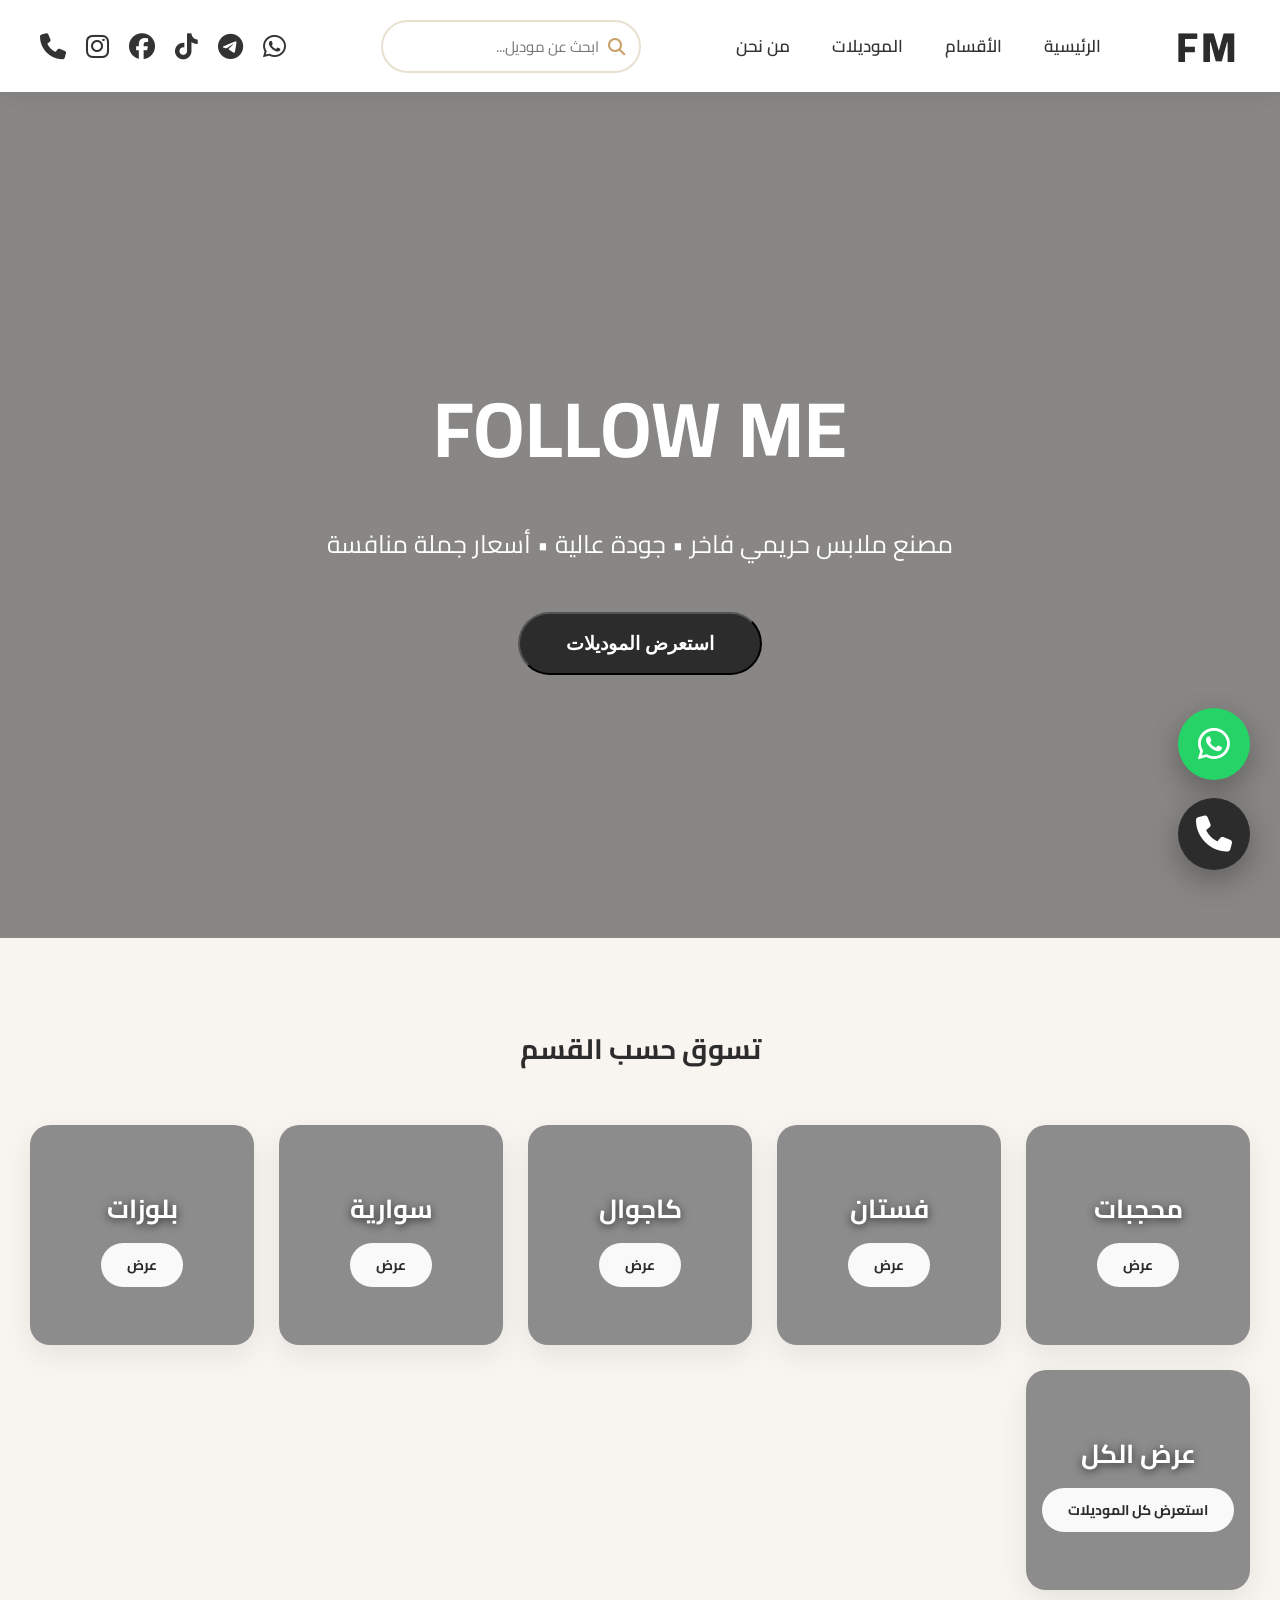
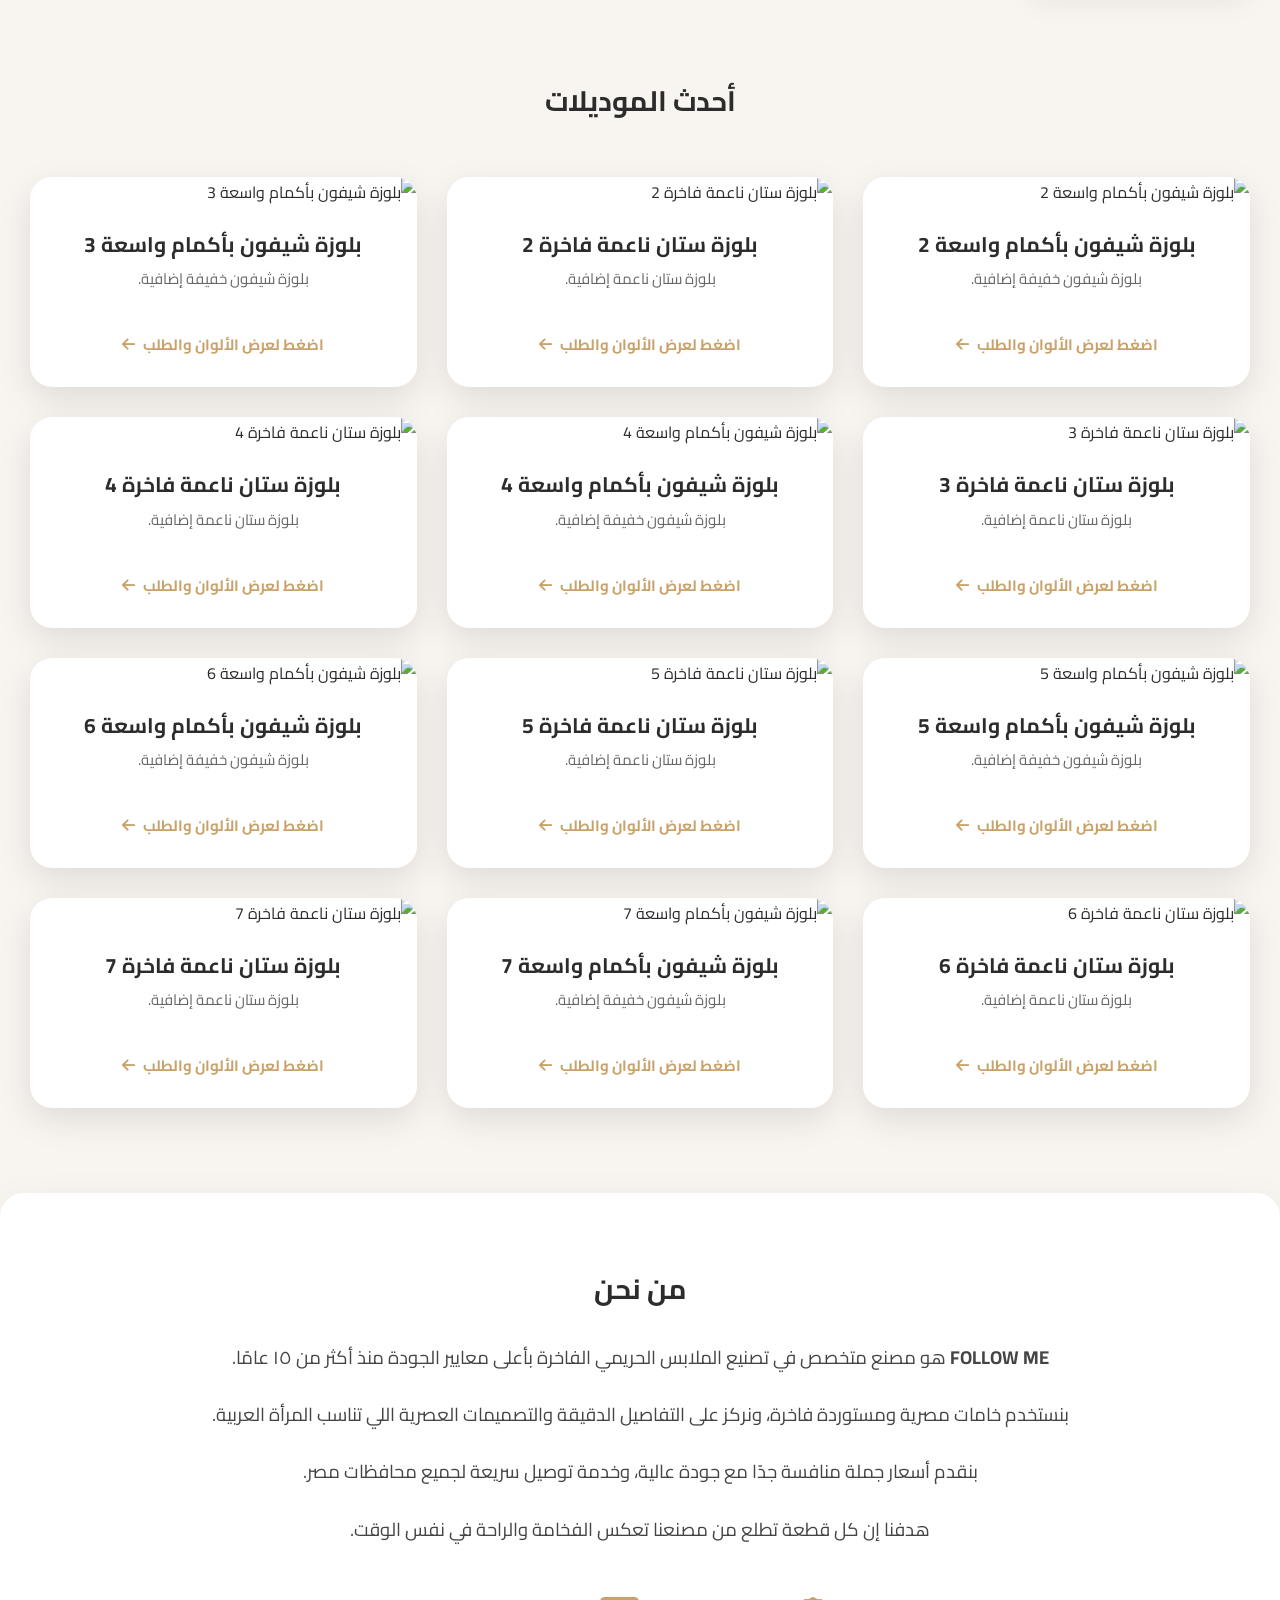
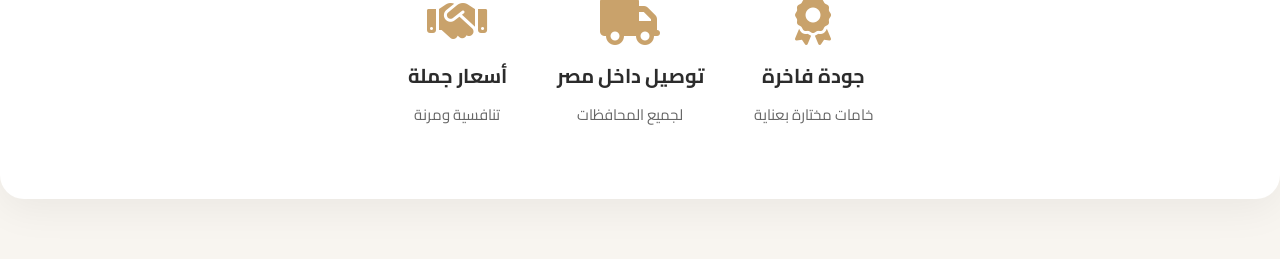
==== commit e23a9289: "Add files via upload" ====
--- a/index.html
+++ b/index.html
@@ -528,6 +528,16 @@
 
         .call-float {
           bottom: 15px;
+        }
+        .products-grid {
+          display: grid !important;
+          grid-template-columns: 1fr 1fr !important;
+          gap: 10px !important;
+        }
+
+        .product-card img {
+          height: 180px !important;
+          object-fit: cover;
         }
       }
 
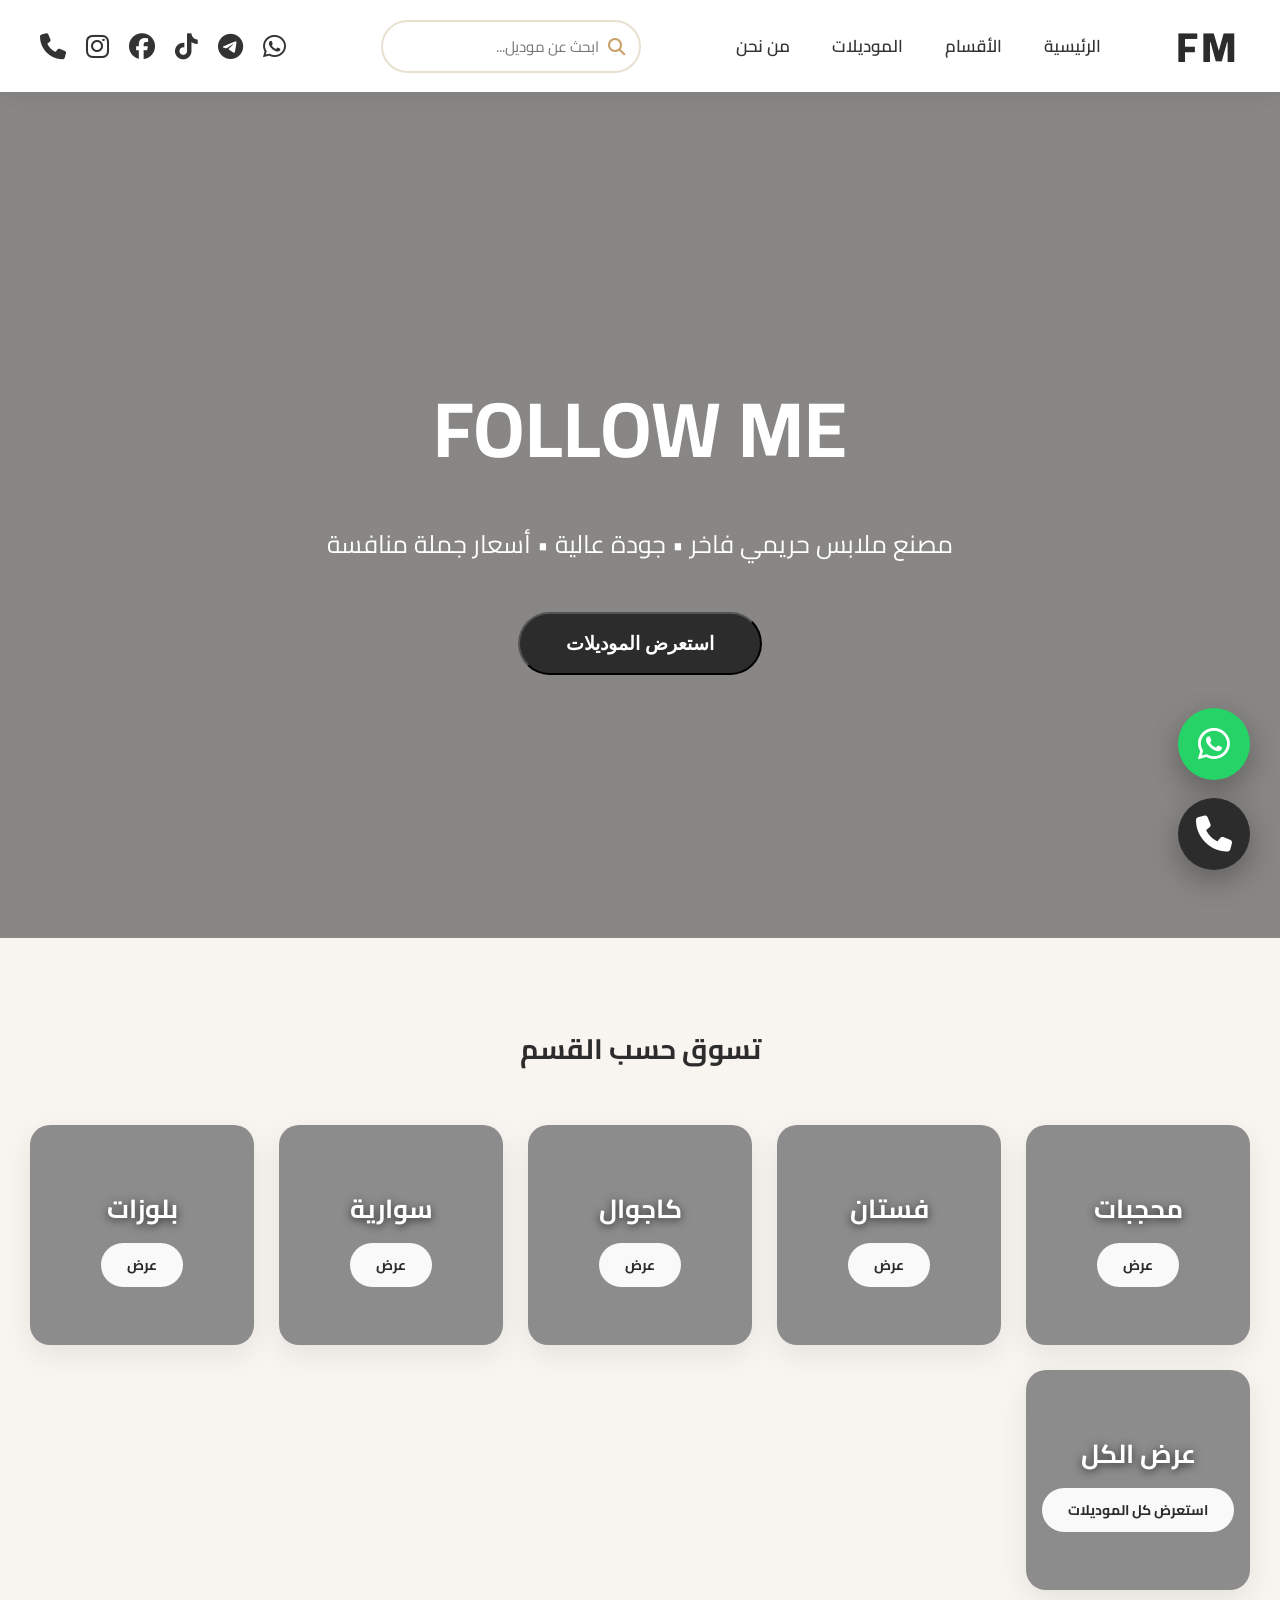
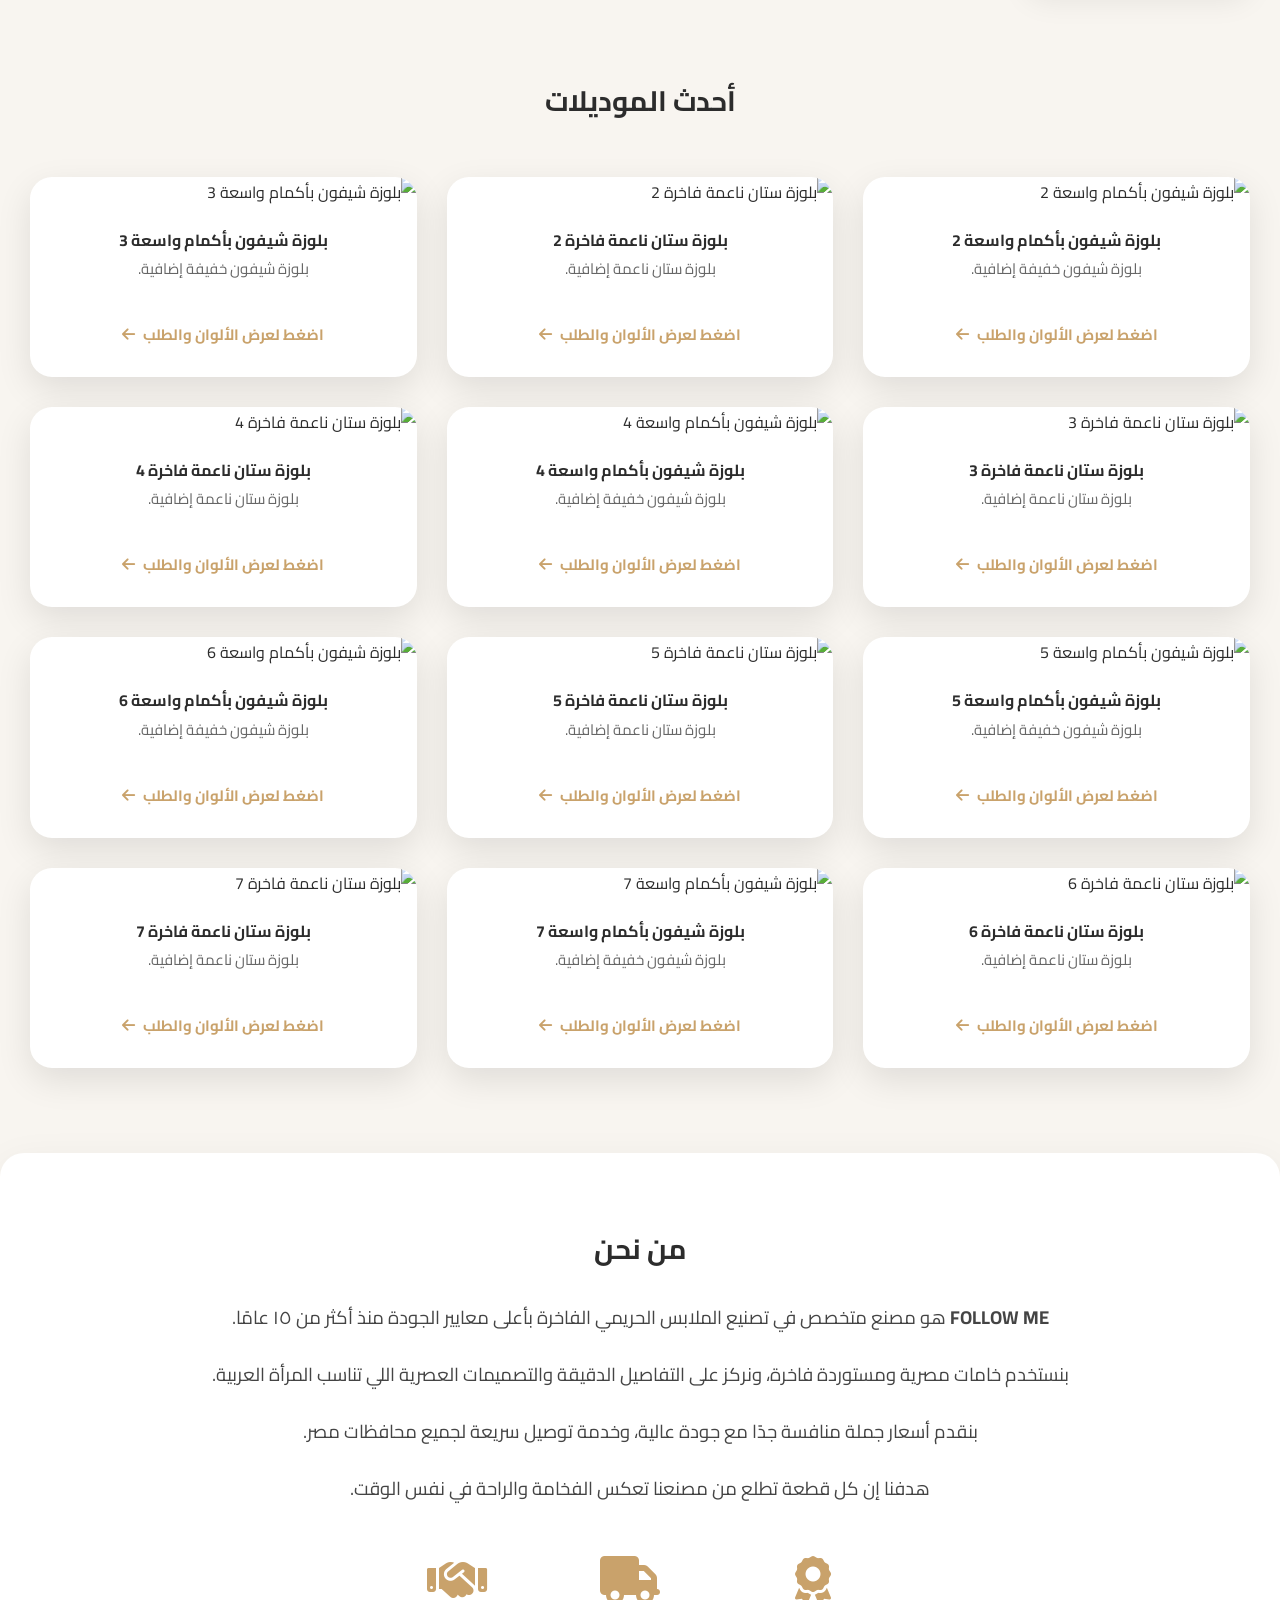
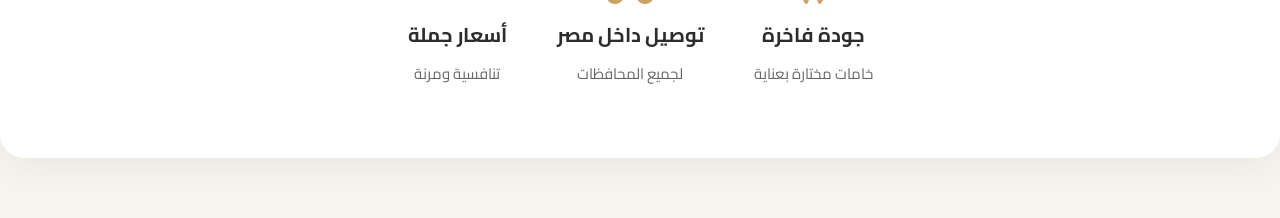
==== commit 052cf062: "Add files via upload" ====
--- a/index.html
+++ b/index.html
@@ -250,7 +250,7 @@
       }
       .product-card img {
         width: 100%;
-        height: 390px;
+        height: 180px;
         object-fit: cover;
       }
 
@@ -2219,7 +2219,7 @@
           card.innerHTML = `
           <img src="${product.image}" alt="${product.name}">
           <div style="padding:24px 24px 28px; text-align:center;">
-            <h3 style="margin-bottom:10px; font-size:21px; line-height:1.3;">${product.name}</h3>
+            <h3 style="margin-bottom:8px; font-size:16px; line-height:1.2;">${product.name}</h3>
             <p style="color:#666; font-size:15px; margin-bottom:14px; min-height:48px; line-height:1.5;">${product.description}</p>
             <div class="click-hint">
               <span>اضغط لعرض الألوان والطلب</span>
